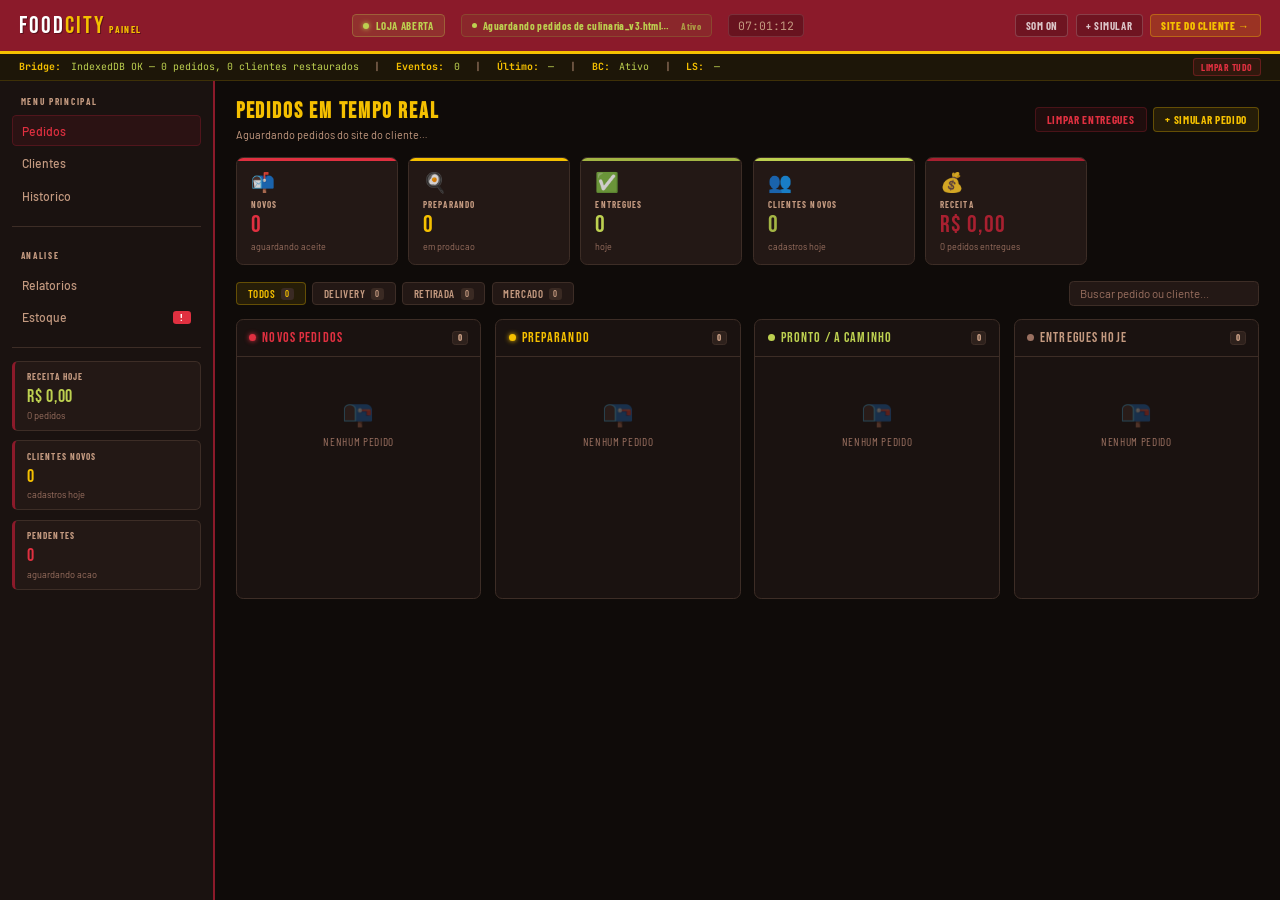
==== foodcity/painel/index.html @ c249daf0 "Add files via upload Os mesmos KPIs agora exibem comparação vs. ontem com seta e percentual. Um gráf" ====
<!DOCTYPE html>
<html lang="pt-BR">
<head>
<meta charset="UTF-8"/><meta name="viewport" content="width=device-width,initial-scale=1"/>
<title>FoodCity — Painel da Loja</title>
<link href="https://fonts.googleapis.com/css2?family=Bebas+Neue&family=Barlow:ital,wght@0,300;0,400;0,500;0,600;0,700;1,400&family=Barlow+Condensed:wght@400;600;700;800&family=JetBrains+Mono:wght@400;500&display=swap" rel="stylesheet"/>
<link rel="stylesheet" href="style.css"/>
</head>
<body>
 
<!-- ══ TOPBAR ══ -->
<div class="topbar">
  <div class="logo">Food<span>City</span><span class="logo-sub">Painel</span></div>
  <div class="topbar-mid">
    <div class="store-badge" id="storeBadge" onclick="toggleStore()">
      <div class="sdot" id="sdot"></div>
      <span id="storeTxt">Loja Aberta</span>
    </div>
    <div class="bridge-chip">
      <div class="bd"></div>
      <span id="bridgeTxt">Aguardando pedidos…</span>
      <span id="connStatus" style="margin-left:.4rem;font-size:.6rem;opacity:.7">⏳</span>
    </div>
    <div class="clock" id="clock">--:--:--</div>
  </div>
  <div class="topbar-r">
    <button class="tbtn" id="sndBtn" onclick="toggleSound()">Som On</button>
    <button class="tbtn cyan" onclick="simulateOrder()">+ Simular</button>
    <a class="site-link" href="culinaria_v3.html" target="_blank">Site do Cliente →</a>
  </div>
</div>
 
<!-- DEBUG BAR: mostra atividade em tempo real -->
<div class="debug-bar">
  <strong>Bridge:</strong>
  <span id="dbStatus">Inicializando…</span>
  &nbsp;|&nbsp; <strong>Eventos:</strong> <span id="dbEvCount">0</span>
  &nbsp;|&nbsp; <strong>Último:</strong> <span id="dbLast">—</span>
  &nbsp;|&nbsp; <strong>BC:</strong> <span id="dbBC">—</span>
  &nbsp;|&nbsp; <strong>LS:</strong> <span id="dbLS">—</span>
  <button onclick="clearAll()" style="margin-left:auto;background:rgba(224,48,64,.1);border:1px solid rgba(224,48,64,.3);color:var(--redbright);padding:.12rem .45rem;border-radius:.2rem;cursor:pointer;font-size:.6rem;font-family:'Barlow Condensed',sans-serif;font-weight:700;text-transform:uppercase;letter-spacing:.05em;">Limpar Tudo</button>
</div>
 
<!-- ══ BODY ══ -->
<div class="body-wrap">
 
  <!-- SIDEBAR -->
  <aside class="sidebar">
    <div class="sb-section">
      <div class="sb-label">Menu Principal</div>
      <div class="sb-item active or" id="nav-pedidos" onclick="showPage('pedidos',this,'or')">
        Pedidos
        <span class="sbadge or" id="sbBadgeNew" style="display:none">0</span>
      </div>
      <div class="sb-item" id="nav-clientes" onclick="showPage('clientes',this,'tl')">
        Clientes
        <span class="sbadge tl" id="sbBadgeCli" style="display:none">0</span>
      </div>
      <div class="sb-item" id="nav-historico" onclick="showPage('historico',this,'')">
        Historico
        <span class="sbadge" id="sbBadgeHist" style="background:var(--yellow);color:var(--ink);display:none">0</span>
      </div>
    </div>
    <div class="sb-divider"></div>
    <div class="sb-section">
      <div class="sb-label">Analise</div>
      <div class="sb-item" id="nav-relatorios" onclick="showPage('relatorios',this,'gn')">
        Relatorios
      </div>
      <div class="sb-item" id="nav-estoque" onclick="showPage('estoque',this,'pp')">
        Estoque
        <span class="sbadge" id="sbBadgeStock" style="background:var(--redbright);color:#fff;display:none">!</span>
      </div>
    </div>
    <div class="sb-divider"></div>
    <div class="sb-stat">
      <div class="sb-stat-lbl">Receita Hoje</div>
      <div class="sb-stat-val gn" id="sbRevenue">R$ 0,00</div>
      <div class="sb-stat-sub" id="sbRevSub">0 pedidos</div>
    </div>
    <div class="sb-stat">
      <div class="sb-stat-lbl">Clientes Novos</div>
      <div class="sb-stat-val tl" id="sbCliNew">0</div>
      <div class="sb-stat-sub">cadastros hoje</div>
    </div>
    <div class="sb-stat">
      <div class="sb-stat-lbl">Pendentes</div>
      <div class="sb-stat-val or" id="sbPending">0</div>
      <div class="sb-stat-sub">aguardando acao</div>
    </div>
  </aside>
 
  <!-- MAIN -->
  <main class="main">
 
    <!-- PAGE: PEDIDOS -->
    <div class="page active" id="page-pedidos">
      <div class="ph">
        <div class="ph-left">
          <h2>Pedidos em Tempo Real</h2>
          <p id="ordSub">Aguardando pedidos do site do cliente…</p>
        </div>
        <div class="ph-actions">
          <button class="btn-sm danger" onclick="clearDone()">Limpar Entregues</button>
          <button class="btn-sm cyan" onclick="simulateOrder()">+ Simular Pedido</button>
        </div>
      </div>
      <div class="kpi-row">
        <div class="kpi orange"><div class="ki">📬</div><div class="kl">Novos</div><div class="kv orange" id="kNew">0</div><div class="ks">aguardando aceite</div></div>
        <div class="kpi blue"><div class="ki">🍳</div><div class="kl">Preparando</div><div class="kv blue" id="kPrep">0</div><div class="ks">em producao</div></div>
        <div class="kpi green"><div class="ki">✅</div><div class="kl">Entregues</div><div class="kv green" id="kDone">0</div><div class="ks">hoje</div></div>
        <div class="kpi teal"><div class="ki">👥</div><div class="kl">Clientes Novos</div><div class="kv teal" id="kCli">0</div><div class="ks">cadastros hoje</div></div>
        <div class="kpi purple"><div class="ki">💰</div><div class="kl">Receita</div><div class="kv purple" id="kRev">R$ 0,00</div><div class="ks" id="kRevSub">0 pedidos</div></div>
      </div>
      <div class="filter-bar">
        <div class="fchip active" onclick="filterOrders('all',this)">Todos <span class="cn" id="fcAll">0</span></div>
        <div class="fchip" onclick="filterOrders('delivery',this)">Delivery <span class="cn" id="fcDel">0</span></div>
        <div class="fchip" onclick="filterOrders('pickup',this)">Retirada <span class="cn" id="fcPick">0</span></div>
        <div class="fchip" onclick="filterOrders('market',this)">Mercado <span class="cn" id="fcMkt">0</span></div>
        <input class="srch" id="srch" placeholder="Buscar pedido ou cliente…" oninput="renderBoards()"/>
      </div>
      <div class="kanban">
        <div class="col cnew"><div class="col-h"><div class="cdot"></div><div class="ctitle">Novos Pedidos</div><div class="cc" id="cntN">0</div></div><div class="col-b" id="colN"></div></div>
        <div class="col cprep"><div class="col-h"><div class="cdot"></div><div class="ctitle">Preparando</div><div class="cc" id="cntP">0</div></div><div class="col-b" id="colP"></div></div>
        <div class="col cready"><div class="col-h"><div class="cdot"></div><div class="ctitle">Pronto / A Caminho</div><div class="cc" id="cntR">0</div></div><div class="col-b" id="colR"></div></div>
        <div class="col cdone"><div class="col-h"><div class="cdot"></div><div class="ctitle">Entregues Hoje</div><div class="cc" id="cntD">0</div></div><div class="col-b" id="colD"></div></div>
      </div>
    </div>
 
    <!-- PAGE: CLIENTES -->
    <div class="page" id="page-clientes">
      <div class="ph">
        <div class="ph-left">
          <h2>Clientes Cadastrados</h2>
          <p>Dados chegam em tempo real quando o cliente se cadastra no site</p>
        </div>
        <div class="ph-actions">
          <button class="btn-sm teal" onclick="exportCSV()">Exportar CSV</button>
        </div>
      </div>
      <div class="table-wrap">
        <table>
          <thead><tr>
            <th>Status</th><th>Nome</th><th>E-mail</th><th>Telefone</th>
            <th>Endereco</th><th>CEP</th><th>Pedidos</th><th>Total Gasto</th><th>Cadastrado em</th>
          </tr></thead>
          <tbody id="cliTable">
            <tr><td colspan="9" class="no-data">
              <div class="ni">👥</div>
              Nenhum cliente ainda.<br/>
              <small style="font-size:.7rem">Quando alguem se cadastrar no <a href="culinaria_v3.html" target="_blank" style="color:var(--yellow)">site do cliente</a>, aparecera aqui.</small>
            </td></tr>
          </tbody>
        </table>
      </div>
    </div>
 
    <!-- PAGE: HISTORICO -->
    <div class="page" id="page-historico">
      <div class="ph">
        <div class="ph-left">
          <h2>Historico de Pedidos</h2>
          <p>Todos os pedidos recebidos hoje</p>
        </div>
      </div>
      <div class="table-wrap">
        <table>
          <thead><tr>
            <th>Pedido</th><th>Cliente</th><th>Tipo</th><th>Itens</th>
            <th>Total</th><th>Pagamento</th><th>Status</th><th>Horario</th>
          </tr></thead>
          <tbody id="histTable">
            <tr><td colspan="8" class="no-data"><div class="ni">📋</div>Nenhum pedido ainda.</td></tr>
          </tbody>
        </table>
      </div>
    </div>
 
    <!-- PAGE: RELATORIOS -->
    <div class="page" id="page-relatorios">
      <div class="ph">
        <div class="ph-left">
          <h2>Relatorios</h2>
          <p>Desempenho em tempo real — atualiza a cada novo pedido</p>
        </div>
        <div class="ph-actions">
          <button class="btn-sm cyan" onclick="renderReports()">Atualizar</button>
        </div>
      </div>
      <div class="kpi-row" id="relKpiRow">
        <div class="kpi green" data-key="revenue"><div class="ki">💰</div><div class="kl">Receita Total</div><div class="kv green" id="rRevenue">R$ 0,00</div></div>
        <div class="kpi blue" data-key="orders"><div class="ki">📦</div><div class="kl">Total Pedidos</div><div class="kv blue" id="rTotal">0</div></div>
        <div class="kpi orange"><div class="ki">🛵</div><div class="kl">Delivery</div><div class="kv orange" id="rDelivery">0</div></div>
        <div class="kpi teal"><div class="ki">👥</div><div class="kl">Clientes</div><div class="kv teal" id="rClients">0</div></div>
        <div class="kpi purple" data-key="avgTicket"><div class="ki">💳</div><div class="kl">Ticket Medio</div><div class="kv purple" id="rTicket">R$ 0</div></div>
      </div>
      <!-- EDIÇÃO #2 — blocos injetados via JS abaixo do kpi-row -->
      <div id="ed2-vsOntem"></div>
      <div id="ed2-chart7d"></div>
      <div id="ed2-avg30"></div>

      <div class="report-grid">
        <div class="rcard">
          <div class="rcard-title">Pedidos por Hora</div>
          <div class="chart-hours" id="chartHours"></div>
          <div style="display:flex;justify-content:space-between;font-size:.56rem;color:var(--muted);margin-top:.1rem;" id="chartHoursLbls"></div>
        </div>
        <div class="rcard">
          <div class="rcard-title">Formas de Pagamento</div>
          <div class="donut-wrap">
            <svg width="88" height="88" viewBox="0 0 88 88" id="donutSvg">
              <circle cx="44" cy="44" r="34" fill="none" stroke="#3a2a23" stroke-width="14"/>
              <circle id="dPix"  cx="44" cy="44" r="34" fill="none" stroke="#bdd050" stroke-width="14" stroke-dasharray="0 214" stroke-linecap="round" transform="rotate(-90 44 44)" style="transition:.5s"/>
              <circle id="dCard" cx="44" cy="44" r="34" fill="none" stroke="#F5C000" stroke-width="14" stroke-dasharray="0 214" stroke-linecap="round" transform="rotate(-90 44 44)" style="transition:.5s"/>
              <circle id="dCash" cx="44" cy="44" r="34" fill="none" stroke="#e03040" stroke-width="14" stroke-dasharray="0 214" stroke-linecap="round" transform="rotate(-90 44 44)" style="transition:.5s"/>
            </svg>
            <div class="donut-legend">
              <div class="dleg"><div class="dleg-dot" style="background:var(--olive3)"></div><span class="dleg-name">Pix</span><span class="dleg-val" id="legPix">0</span><span class="dleg-pct" id="legPixP">0%</span></div>
              <div class="dleg"><div class="dleg-dot" style="background:var(--yellow)"></div><span class="dleg-name">Cartao</span><span class="dleg-val" id="legCard">0</span><span class="dleg-pct" id="legCardP">0%</span></div>
              <div class="dleg"><div class="dleg-dot" style="background:var(--redbright)"></div><span class="dleg-name">Dinheiro</span><span class="dleg-val" id="legCash">0</span><span class="dleg-pct" id="legCashP">0%</span></div>
            </div>
          </div>
        </div>
        <div class="rcard">
          <div class="rcard-title">Tipo de Pedido</div>
          <div class="bar-h" id="barTipo"></div>
        </div>
        <div class="rcard">
          <div class="rcard-title">Itens Mais Pedidos</div>
          <div class="bar-h" id="barItens"></div>
        </div>
        <div class="rcard">
          <div class="rcard-title">Receita por Hora (R$)</div>
          <div class="chart-hours" id="chartReceita"></div>
          <div style="display:flex;justify-content:space-between;font-size:.56rem;color:var(--muted);margin-top:.1rem;" id="chartReceitaLbls"></div>
        </div>
        <div class="rcard">
          <div class="rcard-title">Top Clientes</div>
          <div class="bar-h" id="barClientes"></div>
        </div>
      </div>
    </div>
 
    <!-- PAGE: ESTOQUE -->
    <div class="page" id="page-estoque">
      <div class="ph">
        <div class="ph-left">
          <h2>Estoque</h2>
          <p>Controle de ingredientes e produtos do mercado</p>
        </div>
        <div class="ph-actions">
          <button class="btn-sm teal" onclick="restockAll()">Repor Tudo</button>
        </div>
      </div>
      <div class="stock-grid" id="stockGrid"></div>
    </div>
 
  </main>
</div>
 
<div class="toast-wrap" id="toastWrap"></div>
<div class="notif-area" id="notifArea"></div>
 
<script src="db.js"></script>
<script src="state.js"></script>
<script src="bridge.js"></script>
<script src="kanban.js"></script>
<script src="render.js"></script>
<script src="reports.js"></script>
<script src="stock.js"></script>
<script src="ui.js"></script>
<script src="init.js"></script>
</body>
</html>
---- foodcity/painel/style.css ----
:root{
  --bg:#0f0b09;
  --s1:#1a1210;
  --s2:#231815;
  --s3:#2e211c;
  --s4:#3a2a23;
  --border:#3d2d26;
  --border2:#5a3f35;
 
  --red:#8B1A2A;
  --red2:#a82030;
  --redbright:#e03040;
 
  --yellow:#F5C000;
  --yellow2:#ffd020;
  --yellow3:#ffe650;
 
  --olive:#8B9B3A;
  --olive2:#a3b544;
  --olive3:#bdd050;
 
  --cream:#f5ede0;
  --ink:#1a0f0a;
 
  --muted:#9a7060;
  --muted2:#c49a80;
  --text:var(--cream);
 
  /* aliases para compatibilidade interna */
  --cyan:var(--yellow);
  --cyan2:var(--yellow2);
  --green:var(--olive3);
  --orange:var(--redbright);
  --teal:var(--olive2);
  --purple:var(--red2);
}
*{margin:0;padding:0;box-sizing:border-box;}
html,body{height:100%;overflow:hidden;}
body{background:var(--bg);color:var(--cream);font-family:'Barlow',sans-serif;display:flex;flex-direction:column;}
::-webkit-scrollbar{width:4px;height:4px;}
::-webkit-scrollbar-thumb{background:var(--red);border-radius:0;}
 
/* ══ TOPBAR ══ */
.topbar{flex-shrink:0;background:var(--red);border-bottom:3px solid var(--yellow);display:flex;align-items:center;padding:0 1.2rem;height:54px;gap:.9rem;z-index:200;}
.logo{font-family:'Bebas Neue',sans-serif;font-size:1.5rem;letter-spacing:.08em;color:#fff;white-space:nowrap;text-shadow:1px 1px 0 rgba(0,0,0,.35);}
.logo span{color:var(--yellow);}
.logo-sub{font-family:'Barlow Condensed',sans-serif;font-size:.6rem;color:rgba(255,255,255,.55);letter-spacing:.14em;text-transform:uppercase;margin-left:.3rem;font-weight:700;}
.store-badge{display:flex;align-items:center;gap:.38rem;background:rgba(189,208,80,.12);border:1px solid rgba(189,208,80,.3);border-radius:.28rem;padding:.22rem .65rem;font-size:.68rem;font-weight:700;color:var(--olive3);cursor:pointer;transition:.15s;user-select:none;font-family:'Barlow Condensed',sans-serif;letter-spacing:.06em;text-transform:uppercase;}
.store-badge.closed{background:rgba(224,48,64,.1);border-color:rgba(224,48,64,.3);color:var(--redbright);}
.sdot{width:6px;height:6px;border-radius:50%;background:var(--olive3);animation:pulse 1.2s infinite;box-shadow:0 0 5px var(--olive3);}
.store-badge.closed .sdot{background:var(--redbright);animation:none;box-shadow:none;}
.topbar-mid{flex:1;display:flex;align-items:center;justify-content:center;gap:1rem;}
.bridge-chip{display:flex;align-items:center;gap:.38rem;font-size:.66rem;background:rgba(139,155,58,.1);border:1px solid rgba(139,155,58,.28);border-radius:.28rem;padding:.22rem .6rem;color:var(--olive3);font-family:'Barlow Condensed',sans-serif;font-weight:700;letter-spacing:.04em;}
.bridge-chip .bd{width:5px;height:5px;border-radius:50%;background:var(--olive3);animation:pulse 1s infinite;}
.clock{font-family:'JetBrains Mono',monospace;font-size:.72rem;color:var(--muted2);background:rgba(0,0,0,.25);border:1px solid rgba(255,255,255,.12);padding:.2rem .58rem;border-radius:.28rem;}
.topbar-r{display:flex;gap:.45rem;align-items:center;}
.tbtn{background:rgba(0,0,0,.2);border:1px solid rgba(255,255,255,.18);color:rgba(255,255,255,.75);font-size:.68rem;padding:.24rem .6rem;border-radius:.25rem;cursor:pointer;transition:.15s;white-space:nowrap;font-family:'Barlow Condensed',sans-serif;font-weight:700;letter-spacing:.05em;text-transform:uppercase;}
.tbtn:hover{border-color:#fff;color:#fff;}
.tbtn.snd-off{background:rgba(224,48,64,.15);border-color:rgba(224,48,64,.35);color:var(--redbright);}
.site-link{background:rgba(245,192,0,.15);border:1px solid rgba(245,192,0,.35);color:var(--yellow);font-size:.68rem;padding:.24rem .65rem;border-radius:.25rem;text-decoration:none;white-space:nowrap;transition:.15s;font-family:'Barlow Condensed',sans-serif;font-weight:800;letter-spacing:.05em;text-transform:uppercase;}
.site-link:hover{background:rgba(245,192,0,.25);}
 
/* ══ LAYOUT ══ */
.body-wrap{flex:1;display:flex;overflow:hidden;}
 
/* ══ SIDEBAR ══ */
.sidebar{width:215px;flex-shrink:0;background:var(--s1);border-right:2px solid var(--red);display:flex;flex-direction:column;overflow-y:auto;}
.sb-section{padding:.7rem .75rem .3rem;}
.sb-label{font-size:.58rem;color:var(--muted2);text-transform:uppercase;letter-spacing:.18em;padding:.28rem .55rem;margin-bottom:.2rem;font-family:'Barlow Condensed',sans-serif;font-weight:700;}
.sb-item{display:flex;align-items:center;gap:.58rem;padding:.48rem .58rem;border-radius:.28rem;cursor:pointer;transition:.13s;font-size:.76rem;font-weight:500;color:var(--muted2);margin-bottom:.08rem;border:1px solid transparent;user-select:none;font-family:'Barlow',sans-serif;}
.sb-item:hover{background:var(--s2);color:var(--cream);}
.sb-item.active{background:rgba(139,26,42,.15);border-color:rgba(139,26,42,.4);color:var(--redbright);}
.sb-item.active.or{background:rgba(139,26,42,.15);border-color:rgba(139,26,42,.4);color:var(--redbright);}
.sb-item.active.tl{background:rgba(139,155,58,.1);border-color:rgba(139,155,58,.3);color:var(--olive3);}
.sb-item.active.gn{background:rgba(189,208,80,.08);border-color:rgba(189,208,80,.25);color:var(--olive3);}
.sb-item.active.pp{background:rgba(168,32,48,.12);border-color:rgba(168,32,48,.3);color:var(--red2);}
.sb-item.active.rd{background:rgba(224,48,64,.08);border-color:rgba(224,48,64,.2);color:var(--redbright);}
.sbadge{margin-left:auto;font-size:.56rem;font-weight:800;padding:.06rem .3rem;border-radius:.2rem;min-width:18px;text-align:center;font-family:'Barlow Condensed',sans-serif;}
.sbadge.or{background:var(--redbright);color:#fff;}
.sbadge.tl{background:var(--olive2);color:var(--ink);}
.sb-divider{height:1px;background:var(--border);margin:.5rem .75rem;}
.sb-stat{background:var(--s2);border:1px solid var(--border);border-left:3px solid var(--red);border-radius:.35rem;padding:.58rem .75rem;margin:.3rem .75rem;}
.sb-stat-lbl{font-size:.57rem;color:var(--muted2);text-transform:uppercase;letter-spacing:.12em;margin-bottom:.18rem;font-family:'Barlow Condensed',sans-serif;font-weight:700;}
.sb-stat-val{font-family:'Bebas Neue',sans-serif;font-size:1.15rem;letter-spacing:.04em;}
.sb-stat-val.gn{color:var(--olive3);}
.sb-stat-val.or{color:var(--redbright);}
.sb-stat-val.tl{color:var(--yellow);}
.sb-stat-sub{font-size:.58rem;color:var(--muted);margin-top:.1rem;}
 
/* ══ MAIN ══ */
.main{flex:1;overflow-y:auto;display:flex;flex-direction:column;}
.page{display:none;padding:1.1rem 1.3rem;flex:1;}
.page.active{display:block;}
 
/* ══ PAGE HEADER ══ */
.ph{display:flex;align-items:center;justify-content:space-between;margin-bottom:1rem;flex-wrap:wrap;gap:.6rem;}
.ph-left h2{font-family:'Bebas Neue',sans-serif;font-size:1.4rem;letter-spacing:.08em;color:var(--yellow);}
.ph-left p{font-size:.68rem;color:var(--muted2);margin-top:.15rem;}
.ph-actions{display:flex;gap:.4rem;align-items:center;flex-wrap:wrap;}
.btn-sm{background:var(--s3);border:1px solid var(--border);color:var(--muted2);font-family:'Barlow Condensed',sans-serif;font-size:.7rem;font-weight:700;letter-spacing:.06em;text-transform:uppercase;padding:.3rem .7rem;border-radius:.25rem;cursor:pointer;transition:.13s;white-space:nowrap;}
.btn-sm:hover{border-color:var(--yellow);color:var(--yellow);}
.btn-sm.cyan{background:rgba(245,192,0,.1);border-color:rgba(245,192,0,.3);color:var(--yellow);}
.btn-sm.teal{background:rgba(139,155,58,.1);border-color:rgba(139,155,58,.28);color:var(--olive3);}
.btn-sm.danger{background:rgba(224,48,64,.08);border-color:rgba(224,48,64,.22);color:var(--redbright);}
 
/* ══ KPI ROW ══ */
.kpi-row{display:grid;grid-template-columns:repeat(auto-fill,minmax(148px,1fr));gap:.65rem;margin-bottom:1rem;}
.kpi{background:var(--s2);border:1px solid var(--border);border-radius:.45rem;padding:.78rem .88rem;position:relative;overflow:hidden;transition:.18s;}
.kpi:hover{border-color:var(--border2);}
.kpi::after{content:'';position:absolute;top:0;left:0;right:0;height:3px;border-radius:0;}
.kpi.blue::after{background:var(--yellow);}
.kpi.green::after{background:var(--olive2);}
.kpi.orange::after{background:var(--redbright);}
.kpi.teal::after{background:var(--olive3);}
.kpi.purple::after{background:var(--red2);}
.kpi.red::after{background:var(--redbright);}
.ki{font-size:1.2rem;margin-bottom:.32rem;opacity:.8;}
.kl{font-size:.56rem;color:var(--muted2);text-transform:uppercase;letter-spacing:.12em;margin-bottom:.18rem;font-family:'Barlow Condensed',sans-serif;font-weight:700;}
.kv{font-family:'Bebas Neue',sans-serif;font-size:1.5rem;letter-spacing:.04em;line-height:1;}
.kv.blue{color:var(--yellow);}
.kv.green{color:var(--olive3);}
.kv.orange{color:var(--redbright);}
.kv.teal{color:var(--olive2);}
.kv.purple{color:var(--red2);}
.kv.red{color:var(--redbright);}
.ks{font-size:.56rem;color:var(--muted);margin-top:.22rem;}
 
/* ══ FILTER BAR ══ */
.filter-bar{display:flex;gap:.38rem;flex-wrap:wrap;align-items:center;margin-bottom:.85rem;}
.fchip{background:var(--s2);border:1px solid var(--border);color:var(--muted2);font-size:.68rem;font-weight:600;padding:.24rem .68rem;border-radius:.25rem;cursor:pointer;transition:.13s;white-space:nowrap;font-family:'Barlow Condensed',sans-serif;letter-spacing:.05em;text-transform:uppercase;}
.fchip:hover{border-color:var(--yellow);color:var(--yellow);}
.fchip.active{background:rgba(245,192,0,.1);border-color:rgba(245,192,0,.3);color:var(--yellow);}
.fchip .cn{background:var(--s4);border-radius:.2rem;padding:.03rem .26rem;font-size:.56rem;margin-left:.2rem;}
.srch{background:var(--s2);border:1px solid var(--border);color:var(--cream);font-family:'Barlow',sans-serif;font-size:.72rem;padding:.26rem .62rem;border-radius:.28rem;outline:none;transition:.13s;width:190px;margin-left:auto;}
.srch:focus{border-color:var(--yellow);}
.srch::placeholder{color:var(--muted);}
 
/* ══ KANBAN ══ */
.kanban{display:grid;grid-template-columns:repeat(4,1fr);gap:.85rem;}
@media(max-width:1100px){.kanban{grid-template-columns:repeat(2,1fr);}}
@media(max-width:650px){.kanban{grid-template-columns:1fr;}}
.col{background:var(--s1);border:1px solid var(--border);border-radius:.45rem;display:flex;flex-direction:column;min-height:280px;max-height:calc(100vh - 270px);overflow:hidden;}
.col-h{padding:.58rem .78rem;border-bottom:1px solid var(--border);display:flex;align-items:center;gap:.38rem;}
.cdot{width:7px;height:7px;border-radius:50%;flex-shrink:0;}
.ctitle{font-family:'Bebas Neue',sans-serif;font-size:.88rem;letter-spacing:.08em;flex:1;}
.cc{background:var(--s3);border:1px solid var(--border);font-size:.58rem;font-weight:800;padding:.03rem .3rem;border-radius:.2rem;color:var(--muted2);font-family:'Barlow Condensed',sans-serif;}
.col-b{flex:1;overflow-y:auto;padding:.48rem;display:flex;flex-direction:column;gap:.42rem;}
.col.cnew .cdot{background:var(--redbright);box-shadow:0 0 5px var(--redbright);}
.col.cnew .ctitle{color:var(--redbright);}
.col.cprep .cdot{background:var(--yellow);animation:pulse 1.5s infinite;box-shadow:0 0 5px var(--yellow);}
.col.cprep .ctitle{color:var(--yellow);}
.col.cready .cdot{background:var(--olive3);}
.col.cready .ctitle{color:var(--olive3);}
.col.cdone .cdot{background:var(--muted);}
.col.cdone .ctitle{color:var(--muted2);}
 
/* ══ ORDER CARD ══ */
.oc{background:var(--s2);border:1px solid var(--border);border-radius:.4rem;padding:.65rem .78rem;animation:slidein .3s ease both;position:relative;overflow:visible;transition:.18s;}
.oc::before{content:'';position:absolute;top:0;left:0;width:3px;height:100%;border-radius:.4rem 0 0 .4rem;}
.oc.onew::before{background:var(--redbright);}
.oc.oprep::before{background:var(--yellow);}
.oc.oready::before{background:var(--olive3);}
.oc.odone::before{background:var(--border);}
.oc.nc{border-color:rgba(189,208,80,.45);animation:slidein .3s ease both,glowT 2s ease 3;}
@keyframes glowT{0%,100%{box-shadow:0 0 0 1px rgba(189,208,80,.2)}50%{box-shadow:0 0 0 3px rgba(189,208,80,.45)}}
.oc:hover{border-color:var(--border2);transform:translateY(-1px);}
.ot{display:flex;justify-content:space-between;align-items:flex-start;gap:.28rem;margin-bottom:.35rem;flex-wrap:wrap;}
.oid{font-family:'JetBrains Mono',monospace;font-size:.68rem;font-weight:500;color:var(--yellow);}
.otime{font-size:.57rem;color:var(--muted);}
.otype{font-size:.54rem;font-weight:800;padding:.05rem .3rem;border-radius:.2rem;text-transform:uppercase;font-family:'Barlow Condensed',sans-serif;letter-spacing:.06em;}
.otype.delivery{background:rgba(245,192,0,.15);color:var(--yellow2);border:1px solid rgba(245,192,0,.25);}
.otype.pickup{background:rgba(168,32,48,.15);color:var(--red2);border:1px solid rgba(168,32,48,.25);}
.otype.market{background:rgba(139,155,58,.15);color:var(--olive3);border:1px solid rgba(139,155,58,.25);}
.ncb{font-size:.52rem;font-weight:800;padding:.04rem .26rem;border-radius:.17rem;background:rgba(189,208,80,.15);color:var(--olive3);border:1px solid rgba(189,208,80,.3);font-family:'Barlow Condensed',sans-serif;text-transform:uppercase;letter-spacing:.06em;}
.oclient{font-family:'Bebas Neue',sans-serif;font-size:.92rem;letter-spacing:.04em;margin-bottom:.22rem;color:#fff;}
.oaddr{font-size:.6rem;color:var(--muted2);margin-bottom:.32rem;line-height:1.4;}
.oitems{background:var(--s3);border-radius:.3rem;padding:.42rem .55rem;margin-bottom:.38rem;}
.oir{display:flex;justify-content:space-between;font-size:.63rem;padding:.1rem 0;border-bottom:1px solid rgba(255,255,255,.04);}
.oir:last-child{border-bottom:none;}
.oiq{color:var(--yellow);font-weight:700;margin-right:.2rem;font-family:'Barlow Condensed',sans-serif;}
.oin{color:var(--muted2);}
.oip{font-family:'JetBrains Mono',monospace;font-size:.6rem;color:var(--olive3);}
.ofooter{display:flex;justify-content:space-between;align-items:center;flex-wrap:wrap;gap:.22rem;}
.ototal{font-family:'Bebas Neue',sans-serif;font-size:.95rem;letter-spacing:.04em;color:var(--yellow);}
.opay{font-size:.56rem;padding:.06rem .3rem;border-radius:.2rem;font-weight:800;font-family:'Barlow Condensed',sans-serif;letter-spacing:.05em;text-transform:uppercase;}
.opay.pix{background:rgba(189,208,80,.12);color:var(--olive3);border:1px solid rgba(189,208,80,.2);}
.opay.card{background:rgba(245,192,0,.12);color:var(--yellow2);border:1px solid rgba(245,192,0,.2);}
.opay.cash{background:rgba(224,48,64,.1);color:var(--redbright);border:1px solid rgba(224,48,64,.2);}
.oacts{display:flex;gap:.22rem;width:100%;margin-top:.32rem;position:relative;z-index:10;}
.ob{flex:1;padding:.28rem .2rem;border-radius:.25rem;font-family:'Barlow Condensed',sans-serif;font-size:.65rem;font-weight:800;letter-spacing:.06em;text-transform:uppercase;cursor:pointer!important;border:none;transition:.13s;text-align:center;position:relative;z-index:10;user-select:none;}
.ob.acc{background:rgba(189,208,80,.12);color:var(--olive3);border:1px solid rgba(189,208,80,.22);}
.ob.acc:hover{background:rgba(189,208,80,.25);}
.ob.nxt{background:rgba(245,192,0,.1);color:var(--yellow);border:1px solid rgba(245,192,0,.22);}
.ob.nxt:hover{background:rgba(245,192,0,.2);}
.ob.dnb{background:rgba(189,208,80,.1);color:var(--olive3);border:1px solid rgba(189,208,80,.2);}
.ob.rej{background:rgba(224,48,64,.08);color:var(--redbright);border:1px solid rgba(224,48,64,.2);}
.ob.rej:hover{background:rgba(224,48,64,.18);}
.ob.prt{background:var(--s4);color:var(--muted2);border:1px solid var(--border);}
.empty-col{text-align:center;padding:2rem .5rem;color:var(--muted);font-size:.7rem;font-family:'Barlow Condensed',sans-serif;letter-spacing:.06em;text-transform:uppercase;}
.empty-col .ei{font-size:1.6rem;margin-bottom:.4rem;opacity:.3;}
 
/* ══ TABLE ══ */
.table-wrap{background:var(--s2);border:1px solid var(--border);border-radius:.45rem;overflow:hidden;margin-top:.5rem;}
.table-wrap table{width:100%;border-collapse:collapse;}
th{background:var(--s3);padding:.52rem .85rem;text-align:left;font-size:.58rem;color:var(--muted2);text-transform:uppercase;letter-spacing:.12em;border-bottom:1px solid var(--border);font-family:'Barlow Condensed',sans-serif;font-weight:800;}
td{padding:.5rem .85rem;font-size:.7rem;border-bottom:1px solid rgba(255,255,255,.04);vertical-align:middle;}
tr:last-child td{border-bottom:none;}
tr:hover td{background:rgba(255,255,255,.02);}
tr.new-row td:first-child{border-left:3px solid var(--olive2);}
.cpill{display:inline-block;font-size:.55rem;font-weight:800;padding:.06rem .35rem;border-radius:.2rem;font-family:'Barlow Condensed',sans-serif;letter-spacing:.05em;text-transform:uppercase;}
.cpill.novo{background:rgba(189,208,80,.15);color:var(--olive3);border:1px solid rgba(189,208,80,.3);}
.cpill.cliente{background:rgba(245,192,0,.12);color:var(--yellow2);border:1px solid rgba(245,192,0,.22);}
.spill{display:inline-block;font-size:.55rem;font-weight:800;padding:.06rem .35rem;border-radius:.2rem;font-family:'Barlow Condensed',sans-serif;letter-spacing:.05em;text-transform:uppercase;}
.spill.new{background:rgba(224,48,64,.15);color:var(--redbright);border:1px solid rgba(224,48,64,.28);}
.spill.prep{background:rgba(245,192,0,.12);color:var(--yellow2);border:1px solid rgba(245,192,0,.25);}
.spill.ready{background:rgba(189,208,80,.1);color:var(--olive3);border:1px solid rgba(189,208,80,.2);}
.spill.done{background:rgba(90,63,53,.4);color:var(--muted2);border:1px solid var(--border2);}
.spill.cancelled{background:rgba(224,48,64,.08);color:var(--redbright);border:1px solid rgba(224,48,64,.18);}
.mono{font-family:'JetBrains Mono',monospace;}
.no-data{text-align:center;padding:2.8rem;color:var(--muted);}
.no-data .ni{font-size:2rem;margin-bottom:.5rem;opacity:.3;}
 
/* ══ RELATÓRIOS ══ */
.report-grid{display:grid;grid-template-columns:repeat(auto-fill,minmax(260px,1fr));gap:.9rem;margin-top:.5rem;}
.rcard{background:var(--s2);border:1px solid var(--border);border-radius:.45rem;padding:.9rem 1rem;}
.rcard-title{font-family:'Bebas Neue',sans-serif;font-size:1rem;letter-spacing:.08em;color:var(--yellow);margin-bottom:.82rem;display:flex;align-items:center;gap:.38rem;}
.bar-h{display:flex;flex-direction:column;gap:.48rem;}
.bar-row{display:flex;align-items:center;gap:.6rem;}
.bar-lbl{font-size:.68rem;color:var(--muted2);width:110px;flex-shrink:0;white-space:nowrap;overflow:hidden;text-overflow:ellipsis;}
.bar-track{flex:1;background:var(--s3);border-radius:0;height:8px;overflow:hidden;}
.bar-fill{height:100%;border-radius:0;transition:width .5s ease;}
.bar-val{font-family:'JetBrains Mono',monospace;font-size:.65rem;color:var(--muted2);width:55px;text-align:right;flex-shrink:0;}
.chart-hours{display:flex;align-items:flex-end;gap:.3rem;height:88px;margin-bottom:.3rem;}
.ch-col{flex:1;display:flex;flex-direction:column;align-items:center;gap:.22rem;}
.ch-bar{width:100%;border-radius:.15rem .15rem 0 0;transition:height .5s ease;min-height:3px;}
.ch-lbl{font-size:.54rem;color:var(--muted);text-align:center;}
.donut-wrap{display:flex;align-items:center;gap:.85rem;}
.donut-legend{flex:1;display:flex;flex-direction:column;gap:.38rem;}
.dleg{display:flex;align-items:center;gap:.4rem;font-size:.7rem;}
.dleg-dot{width:8px;height:8px;border-radius:50%;flex-shrink:0;}
.dleg-name{flex:1;color:var(--muted2);}
.dleg-val{font-family:'JetBrains Mono',monospace;font-size:.68rem;color:var(--cream);}
.dleg-pct{font-size:.6rem;color:var(--muted);margin-left:.2rem;}
 
/* ══ ESTOQUE ══ */
.stock-grid{display:grid;grid-template-columns:repeat(auto-fill,minmax(195px,1fr));gap:.75rem;margin-top:.5rem;}
.sc{background:var(--s2);border:1px solid var(--border);border-radius:.4rem;padding:.78rem .88rem;transition:.18s;}
.sc:hover{border-color:var(--border2);}
.sc.low{border-color:rgba(224,48,64,.38);}
.sc-name{font-family:'Bebas Neue',sans-serif;font-size:.92rem;letter-spacing:.04em;margin-bottom:.15rem;}
.sc-cat{font-size:.62rem;color:var(--muted2);margin-bottom:.5rem;font-family:'Barlow Condensed',sans-serif;text-transform:uppercase;letter-spacing:.08em;}
.sc-track{background:var(--border);border-radius:0;height:5px;margin-bottom:.38rem;overflow:hidden;}
.sc-fill{height:100%;border-radius:0;transition:width .5s ease;}
.sc-fill.ok{background:var(--olive3);}
.sc-fill.med{background:var(--yellow);}
.sc-fill.low{background:var(--redbright);}
.sc-footer{display:flex;justify-content:space-between;align-items:center;}
.sc-val{font-family:'JetBrains Mono',monospace;font-size:.82rem;font-weight:600;}
.sc-val.ok{color:var(--olive3);}
.sc-val.med{color:var(--yellow);}
.sc-val.low{color:var(--redbright);}
.sc-unit{font-size:.6rem;color:var(--muted);}
.btn-rep{background:var(--s4);border:1px solid var(--border);color:var(--muted2);font-size:.62rem;font-weight:700;padding:.16rem .44rem;border-radius:.25rem;cursor:pointer;transition:.12s;font-family:'Barlow Condensed',sans-serif;text-transform:uppercase;letter-spacing:.05em;}
.btn-rep:hover{border-color:var(--olive3);color:var(--olive3);}
 
/* ══ TOAST / NOTIF ══ */
.toast-wrap{position:fixed;bottom:1.1rem;left:50%;transform:translateX(-50%);z-index:500;display:flex;flex-direction:column;gap:.35rem;align-items:center;pointer-events:none;}
.toast{background:var(--s3);border:1px solid var(--border2);border-left:3px solid var(--yellow);border-radius:.35rem;padding:.46rem .95rem;font-size:.72rem;display:flex;align-items:center;gap:.34rem;animation:slideup .18s ease;box-shadow:0 7px 20px rgba(0,0,0,.55);pointer-events:all;white-space:nowrap;font-family:'Barlow',sans-serif;font-weight:500;color:var(--cream);}
.toast.removing{animation:fadeout .2s ease forwards;}
.toast.client{background:#0a1a0a;border-left-color:var(--olive3);}
.toast.order{background:#1a0a08;border-left-color:var(--redbright);}
.notif-area{position:fixed;top:64px;right:1rem;z-index:400;display:flex;flex-direction:column;gap:.38rem;pointer-events:none;}
.nt{background:var(--s2);border:1px solid var(--border);border-radius:.45rem;padding:.65rem .88rem;min-width:255px;max-width:320px;animation:slidein .25s ease;pointer-events:all;display:flex;gap:.55rem;align-items:flex-start;box-shadow:0 10px 28px rgba(0,0,0,.6);cursor:pointer;}
.nt.removing{animation:fadeout .22s ease forwards;}
.nt.nc{border-left:3px solid var(--olive3);}
.nt.no{border-left:3px solid var(--redbright);}
.ntic{font-size:1.2rem;flex-shrink:0;}
.ntt{font-family:'Bebas Neue',sans-serif;font-size:.9rem;letter-spacing:.05em;margin-bottom:.08rem;}
.nts{font-size:.64rem;color:var(--muted2);line-height:1.35;}
.ntm{font-size:.57rem;color:var(--muted);margin-top:.14rem;font-family:'JetBrains Mono',monospace;}
 
/* ══ DEBUG BAR ══ */
.debug-bar{background:rgba(245,192,0,.06);border-bottom:1px solid rgba(245,192,0,.15);padding:.25rem 1.2rem;font-size:.62rem;color:var(--muted2);display:flex;gap:.6rem;align-items:center;font-family:'JetBrains Mono',monospace;flex-shrink:0;flex-wrap:wrap;}
.debug-bar span{color:var(--olive3);}
.debug-bar strong{color:var(--yellow);}
 
@keyframes slidein{from{opacity:0;transform:translateX(-10px)}to{opacity:1;transform:none}}
@keyframes slideup{from{opacity:0;transform:translateY(10px)}to{opacity:1;transform:none}}
@keyframes pulse{0%,100%{opacity:1}50%{opacity:.25}}
@keyframes fadeout{to{opacity:0}}

/* ══ EDIÇÃO #2 — MÉTRICAS COMPARATIVAS ══ */
.kpi-vs{display:inline-flex;align-items:center;gap:.28rem;font-family:'JetBrains Mono',monospace;font-size:.64rem;font-weight:700;padding:.13rem .42rem;border-radius:.22rem;margin-top:.38rem;letter-spacing:.02em;white-space:nowrap;}
.kpi-vs.up{background:rgba(163,181,68,.15);color:var(--olive3);border:1px solid rgba(163,181,68,.3);}
.kpi-vs.down{background:rgba(224,48,64,.12);color:var(--redbright);border:1px solid rgba(224,48,64,.28);}
.kpi-vs.flat{background:rgba(154,112,96,.1);color:var(--muted);border:1px solid rgba(90,63,53,.3);}
.sec-comp{margin-bottom:1rem;}
.sec-comp-title{font-family:'Bebas Neue',sans-serif;font-size:1.1rem;letter-spacing:.09em;color:var(--yellow);margin-bottom:.75rem;display:flex;align-items:center;gap:.5rem;}
.sec-comp-title::after{content:'';flex:1;height:1px;background:linear-gradient(90deg,var(--border2),transparent);}
.chart7d-wrap{background:var(--s2);border:1px solid var(--border2);border-radius:.42rem;padding:1.1rem 1.3rem .85rem;margin-bottom:.85rem;}
.chart7d-head{display:flex;align-items:center;justify-content:space-between;margin-bottom:.9rem;}
.chart7d-lbl{font-family:'Barlow Condensed',sans-serif;font-size:.62rem;color:var(--muted);font-weight:700;letter-spacing:.06em;text-transform:uppercase;display:flex;align-items:center;gap:.55rem;}
.chart7d-lbl span{display:flex;align-items:center;gap:.25rem;}
.chart7d-legend-dot{width:7px;height:7px;border-radius:50%;display:inline-block;}
.bars7d{display:flex;align-items:flex-end;gap:.45rem;height:110px;}
.b7col{flex:1;display:flex;flex-direction:column;align-items:center;gap:.25rem;min-width:0;}
.b7fill{width:100%;border-radius:.2rem .2rem 0 0;min-height:3px;transition:height .45s ease;cursor:default;position:relative;}
.b7fill.b7today{background:linear-gradient(180deg,var(--olive3),var(--olive));}
.b7fill.b7normal{background:linear-gradient(180deg,var(--yellow2),var(--red2));}
.b7fill.b7zero{background:var(--border2);opacity:.55;}
.b7top{font-family:'JetBrains Mono',monospace;font-size:.54rem;color:var(--muted2);text-align:center;line-height:1.2;}
.b7day{font-family:'Barlow Condensed',sans-serif;font-size:.6rem;color:var(--muted);text-transform:uppercase;letter-spacing:.06em;}
.avg30-wrap{background:var(--s2);border:1px solid var(--border2);border-radius:.42rem;padding:1rem 1.3rem;margin-bottom:.85rem;}
.avg30-head{display:flex;align-items:center;justify-content:space-between;margin-bottom:.75rem;}
.avg30-days-note{font-family:'Barlow Condensed',sans-serif;font-size:.6rem;color:var(--muted);letter-spacing:.05em;}
.avg30-grid{display:grid;grid-template-columns:repeat(3,1fr);gap:.65rem;}
.avg30-card{background:var(--s3);border:1px solid var(--border);border-radius:.35rem;padding:.72rem .82rem;}
.avg30-metric{font-size:.57rem;color:var(--muted2);text-transform:uppercase;letter-spacing:.11em;font-family:'Barlow Condensed',sans-serif;font-weight:700;margin-bottom:.3rem;}
.avg30-today-val{font-family:'Bebas Neue',sans-serif;font-size:1.2rem;letter-spacing:.04em;line-height:1;color:var(--cream);}
.avg30-avg-line{font-family:'Barlow Condensed',sans-serif;font-size:.62rem;color:var(--muted);margin-top:.22rem;display:flex;align-items:center;gap:.3rem;flex-wrap:wrap;}
.avg30-bar-bg{height:3px;background:var(--border);border-radius:2px;margin-top:.45rem;overflow:hidden;}
.avg30-bar-fg{height:100%;border-radius:2px;transition:width .5s ease;}
@media(max-width:800px){.avg30-grid{grid-template-columns:1fr 1fr;}}
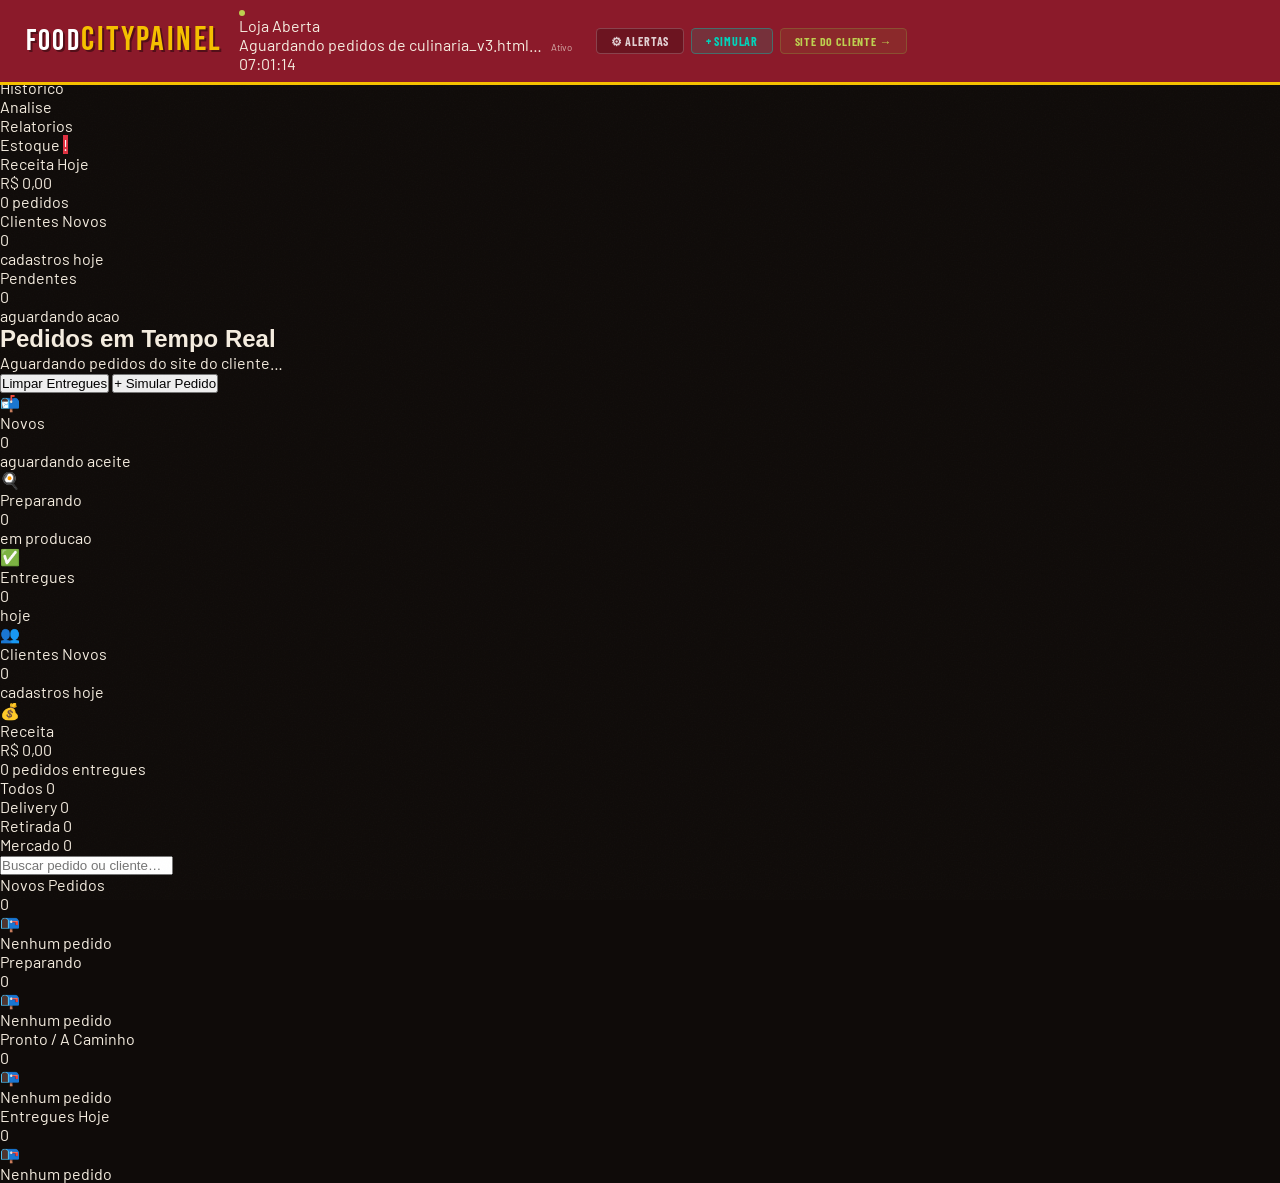
==== commit 88e8120e: "Add files via upload" ====
--- a/foodcity/painel/index.html
+++ b/foodcity/painel/index.html
@@ -24,7 +24,7 @@
     <div class="clock" id="clock">--:--:--</div>
   </div>
   <div class="topbar-r">
-    <button class="tbtn" id="sndBtn" onclick="toggleSound()">Som On</button>
+    <button class="tbtn" id="alertsBtn" onclick="toggleAlertPanel()" title="Configurar alertas">⚙ Alertas</button>
     <button class="tbtn cyan" onclick="simulateOrder()">+ Simular</button>
     <a class="site-link" href="culinaria_v3.html" target="_blank">Site do Cliente →</a>
   </div>
--- a/foodcity/painel/style.css
+++ b/foodcity/painel/style.css
@@ -3,321 +3,346 @@
   --s1:#1a1210;
   --s2:#231815;
   --s3:#2e211c;
-  --s4:#3a2a23;
   --border:#3d2d26;
   --border2:#5a3f35;
- 
   --red:#8B1A2A;
   --red2:#a82030;
+  --red3:#c42638;
   --redbright:#e03040;
- 
   --yellow:#F5C000;
   --yellow2:#ffd020;
   --yellow3:#ffe650;
- 
   --olive:#8B9B3A;
   --olive2:#a3b544;
   --olive3:#bdd050;
- 
   --cream:#f5ede0;
   --ink:#1a0f0a;
- 
+  --accent:var(--red);
+  --accent2:var(--yellow);
+  --green:var(--olive);
+  --blue:#3b82f6;
+  --purple:#a855f7;
+  --teal:var(--olive2);
+  --text:var(--cream);
   --muted:#9a7060;
   --muted2:#c49a80;
-  --text:var(--cream);
- 
-  /* aliases para compatibilidade interna */
-  --cyan:var(--yellow);
-  --cyan2:var(--yellow2);
-  --green:var(--olive3);
-  --orange:var(--redbright);
-  --teal:var(--olive2);
-  --purple:var(--red2);
+  --r:.55rem;
 }
 *{margin:0;padding:0;box-sizing:border-box;}
-html,body{height:100%;overflow:hidden;}
-body{background:var(--bg);color:var(--cream);font-family:'Barlow',sans-serif;display:flex;flex-direction:column;}
-::-webkit-scrollbar{width:4px;height:4px;}
+html{scroll-behavior:smooth;}
+body{background:var(--bg);color:var(--cream);font-family:'Barlow',sans-serif;overflow-x:hidden;}
+body::after{content:'';position:fixed;inset:0;background-image:url("data:image/svg+xml,%3Csvg xmlns='http://www.w3.org/2000/svg' width='200' height='200'%3E%3Cfilter id='n'%3E%3CfeTurbulence type='fractalNoise' baseFrequency='.75' numOctaves='4' stitchTiles='stitch'/%3E%3C/filter%3E%3Crect width='200' height='200' filter='url(%23n)' opacity='.04'/%3E%3C/svg%3E");pointer-events:none;z-index:0;opacity:.6;}
+::-webkit-scrollbar{width:5px;}
 ::-webkit-scrollbar-thumb{background:var(--red);border-radius:0;}
- 
-/* ══ TOPBAR ══ */
-.topbar{flex-shrink:0;background:var(--red);border-bottom:3px solid var(--yellow);display:flex;align-items:center;padding:0 1.2rem;height:54px;gap:.9rem;z-index:200;}
-.logo{font-family:'Bebas Neue',sans-serif;font-size:1.5rem;letter-spacing:.08em;color:#fff;white-space:nowrap;text-shadow:1px 1px 0 rgba(0,0,0,.35);}
-.logo span{color:var(--yellow);}
-.logo-sub{font-family:'Barlow Condensed',sans-serif;font-size:.6rem;color:rgba(255,255,255,.55);letter-spacing:.14em;text-transform:uppercase;margin-left:.3rem;font-weight:700;}
-.store-badge{display:flex;align-items:center;gap:.38rem;background:rgba(189,208,80,.12);border:1px solid rgba(189,208,80,.3);border-radius:.28rem;padding:.22rem .65rem;font-size:.68rem;font-weight:700;color:var(--olive3);cursor:pointer;transition:.15s;user-select:none;font-family:'Barlow Condensed',sans-serif;letter-spacing:.06em;text-transform:uppercase;}
-.store-badge.closed{background:rgba(224,48,64,.1);border-color:rgba(224,48,64,.3);color:var(--redbright);}
-.sdot{width:6px;height:6px;border-radius:50%;background:var(--olive3);animation:pulse 1.2s infinite;box-shadow:0 0 5px var(--olive3);}
-.store-badge.closed .sdot{background:var(--redbright);animation:none;box-shadow:none;}
-.topbar-mid{flex:1;display:flex;align-items:center;justify-content:center;gap:1rem;}
-.bridge-chip{display:flex;align-items:center;gap:.38rem;font-size:.66rem;background:rgba(139,155,58,.1);border:1px solid rgba(139,155,58,.28);border-radius:.28rem;padding:.22rem .6rem;color:var(--olive3);font-family:'Barlow Condensed',sans-serif;font-weight:700;letter-spacing:.04em;}
-.bridge-chip .bd{width:5px;height:5px;border-radius:50%;background:var(--olive3);animation:pulse 1s infinite;}
-.clock{font-family:'JetBrains Mono',monospace;font-size:.72rem;color:var(--muted2);background:rgba(0,0,0,.25);border:1px solid rgba(255,255,255,.12);padding:.2rem .58rem;border-radius:.28rem;}
-.topbar-r{display:flex;gap:.45rem;align-items:center;}
-.tbtn{background:rgba(0,0,0,.2);border:1px solid rgba(255,255,255,.18);color:rgba(255,255,255,.75);font-size:.68rem;padding:.24rem .6rem;border-radius:.25rem;cursor:pointer;transition:.15s;white-space:nowrap;font-family:'Barlow Condensed',sans-serif;font-weight:700;letter-spacing:.05em;text-transform:uppercase;}
-.tbtn:hover{border-color:#fff;color:#fff;}
-.tbtn.snd-off{background:rgba(224,48,64,.15);border-color:rgba(224,48,64,.35);color:var(--redbright);}
-.site-link{background:rgba(245,192,0,.15);border:1px solid rgba(245,192,0,.35);color:var(--yellow);font-size:.68rem;padding:.24rem .65rem;border-radius:.25rem;text-decoration:none;white-space:nowrap;transition:.15s;font-family:'Barlow Condensed',sans-serif;font-weight:800;letter-spacing:.05em;text-transform:uppercase;}
-.site-link:hover{background:rgba(245,192,0,.25);}
- 
-/* ══ LAYOUT ══ */
-.body-wrap{flex:1;display:flex;overflow:hidden;}
- 
-/* ══ SIDEBAR ══ */
-.sidebar{width:215px;flex-shrink:0;background:var(--s1);border-right:2px solid var(--red);display:flex;flex-direction:column;overflow-y:auto;}
-.sb-section{padding:.7rem .75rem .3rem;}
-.sb-label{font-size:.58rem;color:var(--muted2);text-transform:uppercase;letter-spacing:.18em;padding:.28rem .55rem;margin-bottom:.2rem;font-family:'Barlow Condensed',sans-serif;font-weight:700;}
-.sb-item{display:flex;align-items:center;gap:.58rem;padding:.48rem .58rem;border-radius:.28rem;cursor:pointer;transition:.13s;font-size:.76rem;font-weight:500;color:var(--muted2);margin-bottom:.08rem;border:1px solid transparent;user-select:none;font-family:'Barlow',sans-serif;}
-.sb-item:hover{background:var(--s2);color:var(--cream);}
-.sb-item.active{background:rgba(139,26,42,.15);border-color:rgba(139,26,42,.4);color:var(--redbright);}
-.sb-item.active.or{background:rgba(139,26,42,.15);border-color:rgba(139,26,42,.4);color:var(--redbright);}
-.sb-item.active.tl{background:rgba(139,155,58,.1);border-color:rgba(139,155,58,.3);color:var(--olive3);}
-.sb-item.active.gn{background:rgba(189,208,80,.08);border-color:rgba(189,208,80,.25);color:var(--olive3);}
-.sb-item.active.pp{background:rgba(168,32,48,.12);border-color:rgba(168,32,48,.3);color:var(--red2);}
-.sb-item.active.rd{background:rgba(224,48,64,.08);border-color:rgba(224,48,64,.2);color:var(--redbright);}
-.sbadge{margin-left:auto;font-size:.56rem;font-weight:800;padding:.06rem .3rem;border-radius:.2rem;min-width:18px;text-align:center;font-family:'Barlow Condensed',sans-serif;}
-.sbadge.or{background:var(--redbright);color:#fff;}
-.sbadge.tl{background:var(--olive2);color:var(--ink);}
-.sb-divider{height:1px;background:var(--border);margin:.5rem .75rem;}
-.sb-stat{background:var(--s2);border:1px solid var(--border);border-left:3px solid var(--red);border-radius:.35rem;padding:.58rem .75rem;margin:.3rem .75rem;}
-.sb-stat-lbl{font-size:.57rem;color:var(--muted2);text-transform:uppercase;letter-spacing:.12em;margin-bottom:.18rem;font-family:'Barlow Condensed',sans-serif;font-weight:700;}
-.sb-stat-val{font-family:'Bebas Neue',sans-serif;font-size:1.15rem;letter-spacing:.04em;}
-.sb-stat-val.gn{color:var(--olive3);}
-.sb-stat-val.or{color:var(--redbright);}
-.sb-stat-val.tl{color:var(--yellow);}
-.sb-stat-sub{font-size:.58rem;color:var(--muted);margin-top:.1rem;}
- 
-/* ══ MAIN ══ */
-.main{flex:1;overflow-y:auto;display:flex;flex-direction:column;}
-.page{display:none;padding:1.1rem 1.3rem;flex:1;}
-.page.active{display:block;}
- 
-/* ══ PAGE HEADER ══ */
-.ph{display:flex;align-items:center;justify-content:space-between;margin-bottom:1rem;flex-wrap:wrap;gap:.6rem;}
-.ph-left h2{font-family:'Bebas Neue',sans-serif;font-size:1.4rem;letter-spacing:.08em;color:var(--yellow);}
-.ph-left p{font-size:.68rem;color:var(--muted2);margin-top:.15rem;}
-.ph-actions{display:flex;gap:.4rem;align-items:center;flex-wrap:wrap;}
-.btn-sm{background:var(--s3);border:1px solid var(--border);color:var(--muted2);font-family:'Barlow Condensed',sans-serif;font-size:.7rem;font-weight:700;letter-spacing:.06em;text-transform:uppercase;padding:.3rem .7rem;border-radius:.25rem;cursor:pointer;transition:.13s;white-space:nowrap;}
-.btn-sm:hover{border-color:var(--yellow);color:var(--yellow);}
-.btn-sm.cyan{background:rgba(245,192,0,.1);border-color:rgba(245,192,0,.3);color:var(--yellow);}
-.btn-sm.teal{background:rgba(139,155,58,.1);border-color:rgba(139,155,58,.28);color:var(--olive3);}
-.btn-sm.danger{background:rgba(224,48,64,.08);border-color:rgba(224,48,64,.22);color:var(--redbright);}
- 
-/* ══ KPI ROW ══ */
-.kpi-row{display:grid;grid-template-columns:repeat(auto-fill,minmax(148px,1fr));gap:.65rem;margin-bottom:1rem;}
-.kpi{background:var(--s2);border:1px solid var(--border);border-radius:.45rem;padding:.78rem .88rem;position:relative;overflow:hidden;transition:.18s;}
-.kpi:hover{border-color:var(--border2);}
-.kpi::after{content:'';position:absolute;top:0;left:0;right:0;height:3px;border-radius:0;}
-.kpi.blue::after{background:var(--yellow);}
-.kpi.green::after{background:var(--olive2);}
-.kpi.orange::after{background:var(--redbright);}
-.kpi.teal::after{background:var(--olive3);}
-.kpi.purple::after{background:var(--red2);}
-.kpi.red::after{background:var(--redbright);}
-.ki{font-size:1.2rem;margin-bottom:.32rem;opacity:.8;}
-.kl{font-size:.56rem;color:var(--muted2);text-transform:uppercase;letter-spacing:.12em;margin-bottom:.18rem;font-family:'Barlow Condensed',sans-serif;font-weight:700;}
-.kv{font-family:'Bebas Neue',sans-serif;font-size:1.5rem;letter-spacing:.04em;line-height:1;}
-.kv.blue{color:var(--yellow);}
-.kv.green{color:var(--olive3);}
-.kv.orange{color:var(--redbright);}
-.kv.teal{color:var(--olive2);}
-.kv.purple{color:var(--red2);}
-.kv.red{color:var(--redbright);}
-.ks{font-size:.56rem;color:var(--muted);margin-top:.22rem;}
- 
-/* ══ FILTER BAR ══ */
-.filter-bar{display:flex;gap:.38rem;flex-wrap:wrap;align-items:center;margin-bottom:.85rem;}
-.fchip{background:var(--s2);border:1px solid var(--border);color:var(--muted2);font-size:.68rem;font-weight:600;padding:.24rem .68rem;border-radius:.25rem;cursor:pointer;transition:.13s;white-space:nowrap;font-family:'Barlow Condensed',sans-serif;letter-spacing:.05em;text-transform:uppercase;}
-.fchip:hover{border-color:var(--yellow);color:var(--yellow);}
-.fchip.active{background:rgba(245,192,0,.1);border-color:rgba(245,192,0,.3);color:var(--yellow);}
-.fchip .cn{background:var(--s4);border-radius:.2rem;padding:.03rem .26rem;font-size:.56rem;margin-left:.2rem;}
-.srch{background:var(--s2);border:1px solid var(--border);color:var(--cream);font-family:'Barlow',sans-serif;font-size:.72rem;padding:.26rem .62rem;border-radius:.28rem;outline:none;transition:.13s;width:190px;margin-left:auto;}
-.srch:focus{border-color:var(--yellow);}
-.srch::placeholder{color:var(--muted);}
- 
-/* ══ KANBAN ══ */
-.kanban{display:grid;grid-template-columns:repeat(4,1fr);gap:.85rem;}
-@media(max-width:1100px){.kanban{grid-template-columns:repeat(2,1fr);}}
-@media(max-width:650px){.kanban{grid-template-columns:1fr;}}
-.col{background:var(--s1);border:1px solid var(--border);border-radius:.45rem;display:flex;flex-direction:column;min-height:280px;max-height:calc(100vh - 270px);overflow:hidden;}
-.col-h{padding:.58rem .78rem;border-bottom:1px solid var(--border);display:flex;align-items:center;gap:.38rem;}
-.cdot{width:7px;height:7px;border-radius:50%;flex-shrink:0;}
-.ctitle{font-family:'Bebas Neue',sans-serif;font-size:.88rem;letter-spacing:.08em;flex:1;}
-.cc{background:var(--s3);border:1px solid var(--border);font-size:.58rem;font-weight:800;padding:.03rem .3rem;border-radius:.2rem;color:var(--muted2);font-family:'Barlow Condensed',sans-serif;}
-.col-b{flex:1;overflow-y:auto;padding:.48rem;display:flex;flex-direction:column;gap:.42rem;}
-.col.cnew .cdot{background:var(--redbright);box-shadow:0 0 5px var(--redbright);}
-.col.cnew .ctitle{color:var(--redbright);}
-.col.cprep .cdot{background:var(--yellow);animation:pulse 1.5s infinite;box-shadow:0 0 5px var(--yellow);}
-.col.cprep .ctitle{color:var(--yellow);}
-.col.cready .cdot{background:var(--olive3);}
-.col.cready .ctitle{color:var(--olive3);}
-.col.cdone .cdot{background:var(--muted);}
-.col.cdone .ctitle{color:var(--muted2);}
- 
-/* ══ ORDER CARD ══ */
-.oc{background:var(--s2);border:1px solid var(--border);border-radius:.4rem;padding:.65rem .78rem;animation:slidein .3s ease both;position:relative;overflow:visible;transition:.18s;}
-.oc::before{content:'';position:absolute;top:0;left:0;width:3px;height:100%;border-radius:.4rem 0 0 .4rem;}
-.oc.onew::before{background:var(--redbright);}
-.oc.oprep::before{background:var(--yellow);}
-.oc.oready::before{background:var(--olive3);}
-.oc.odone::before{background:var(--border);}
-.oc.nc{border-color:rgba(189,208,80,.45);animation:slidein .3s ease both,glowT 2s ease 3;}
-@keyframes glowT{0%,100%{box-shadow:0 0 0 1px rgba(189,208,80,.2)}50%{box-shadow:0 0 0 3px rgba(189,208,80,.45)}}
-.oc:hover{border-color:var(--border2);transform:translateY(-1px);}
-.ot{display:flex;justify-content:space-between;align-items:flex-start;gap:.28rem;margin-bottom:.35rem;flex-wrap:wrap;}
-.oid{font-family:'JetBrains Mono',monospace;font-size:.68rem;font-weight:500;color:var(--yellow);}
-.otime{font-size:.57rem;color:var(--muted);}
-.otype{font-size:.54rem;font-weight:800;padding:.05rem .3rem;border-radius:.2rem;text-transform:uppercase;font-family:'Barlow Condensed',sans-serif;letter-spacing:.06em;}
-.otype.delivery{background:rgba(245,192,0,.15);color:var(--yellow2);border:1px solid rgba(245,192,0,.25);}
-.otype.pickup{background:rgba(168,32,48,.15);color:var(--red2);border:1px solid rgba(168,32,48,.25);}
-.otype.market{background:rgba(139,155,58,.15);color:var(--olive3);border:1px solid rgba(139,155,58,.25);}
-.ncb{font-size:.52rem;font-weight:800;padding:.04rem .26rem;border-radius:.17rem;background:rgba(189,208,80,.15);color:var(--olive3);border:1px solid rgba(189,208,80,.3);font-family:'Barlow Condensed',sans-serif;text-transform:uppercase;letter-spacing:.06em;}
-.oclient{font-family:'Bebas Neue',sans-serif;font-size:.92rem;letter-spacing:.04em;margin-bottom:.22rem;color:#fff;}
-.oaddr{font-size:.6rem;color:var(--muted2);margin-bottom:.32rem;line-height:1.4;}
-.oitems{background:var(--s3);border-radius:.3rem;padding:.42rem .55rem;margin-bottom:.38rem;}
-.oir{display:flex;justify-content:space-between;font-size:.63rem;padding:.1rem 0;border-bottom:1px solid rgba(255,255,255,.04);}
-.oir:last-child{border-bottom:none;}
-.oiq{color:var(--yellow);font-weight:700;margin-right:.2rem;font-family:'Barlow Condensed',sans-serif;}
-.oin{color:var(--muted2);}
-.oip{font-family:'JetBrains Mono',monospace;font-size:.6rem;color:var(--olive3);}
-.ofooter{display:flex;justify-content:space-between;align-items:center;flex-wrap:wrap;gap:.22rem;}
-.ototal{font-family:'Bebas Neue',sans-serif;font-size:.95rem;letter-spacing:.04em;color:var(--yellow);}
-.opay{font-size:.56rem;padding:.06rem .3rem;border-radius:.2rem;font-weight:800;font-family:'Barlow Condensed',sans-serif;letter-spacing:.05em;text-transform:uppercase;}
-.opay.pix{background:rgba(189,208,80,.12);color:var(--olive3);border:1px solid rgba(189,208,80,.2);}
-.opay.card{background:rgba(245,192,0,.12);color:var(--yellow2);border:1px solid rgba(245,192,0,.2);}
-.opay.cash{background:rgba(224,48,64,.1);color:var(--redbright);border:1px solid rgba(224,48,64,.2);}
-.oacts{display:flex;gap:.22rem;width:100%;margin-top:.32rem;position:relative;z-index:10;}
-.ob{flex:1;padding:.28rem .2rem;border-radius:.25rem;font-family:'Barlow Condensed',sans-serif;font-size:.65rem;font-weight:800;letter-spacing:.06em;text-transform:uppercase;cursor:pointer!important;border:none;transition:.13s;text-align:center;position:relative;z-index:10;user-select:none;}
-.ob.acc{background:rgba(189,208,80,.12);color:var(--olive3);border:1px solid rgba(189,208,80,.22);}
-.ob.acc:hover{background:rgba(189,208,80,.25);}
-.ob.nxt{background:rgba(245,192,0,.1);color:var(--yellow);border:1px solid rgba(245,192,0,.22);}
-.ob.nxt:hover{background:rgba(245,192,0,.2);}
-.ob.dnb{background:rgba(189,208,80,.1);color:var(--olive3);border:1px solid rgba(189,208,80,.2);}
-.ob.rej{background:rgba(224,48,64,.08);color:var(--redbright);border:1px solid rgba(224,48,64,.2);}
-.ob.rej:hover{background:rgba(224,48,64,.18);}
-.ob.prt{background:var(--s4);color:var(--muted2);border:1px solid var(--border);}
-.empty-col{text-align:center;padding:2rem .5rem;color:var(--muted);font-size:.7rem;font-family:'Barlow Condensed',sans-serif;letter-spacing:.06em;text-transform:uppercase;}
-.empty-col .ei{font-size:1.6rem;margin-bottom:.4rem;opacity:.3;}
- 
-/* ══ TABLE ══ */
-.table-wrap{background:var(--s2);border:1px solid var(--border);border-radius:.45rem;overflow:hidden;margin-top:.5rem;}
-.table-wrap table{width:100%;border-collapse:collapse;}
-th{background:var(--s3);padding:.52rem .85rem;text-align:left;font-size:.58rem;color:var(--muted2);text-transform:uppercase;letter-spacing:.12em;border-bottom:1px solid var(--border);font-family:'Barlow Condensed',sans-serif;font-weight:800;}
-td{padding:.5rem .85rem;font-size:.7rem;border-bottom:1px solid rgba(255,255,255,.04);vertical-align:middle;}
-tr:last-child td{border-bottom:none;}
-tr:hover td{background:rgba(255,255,255,.02);}
-tr.new-row td:first-child{border-left:3px solid var(--olive2);}
-.cpill{display:inline-block;font-size:.55rem;font-weight:800;padding:.06rem .35rem;border-radius:.2rem;font-family:'Barlow Condensed',sans-serif;letter-spacing:.05em;text-transform:uppercase;}
-.cpill.novo{background:rgba(189,208,80,.15);color:var(--olive3);border:1px solid rgba(189,208,80,.3);}
-.cpill.cliente{background:rgba(245,192,0,.12);color:var(--yellow2);border:1px solid rgba(245,192,0,.22);}
-.spill{display:inline-block;font-size:.55rem;font-weight:800;padding:.06rem .35rem;border-radius:.2rem;font-family:'Barlow Condensed',sans-serif;letter-spacing:.05em;text-transform:uppercase;}
-.spill.new{background:rgba(224,48,64,.15);color:var(--redbright);border:1px solid rgba(224,48,64,.28);}
-.spill.prep{background:rgba(245,192,0,.12);color:var(--yellow2);border:1px solid rgba(245,192,0,.25);}
-.spill.ready{background:rgba(189,208,80,.1);color:var(--olive3);border:1px solid rgba(189,208,80,.2);}
-.spill.done{background:rgba(90,63,53,.4);color:var(--muted2);border:1px solid var(--border2);}
-.spill.cancelled{background:rgba(224,48,64,.08);color:var(--redbright);border:1px solid rgba(224,48,64,.18);}
-.mono{font-family:'JetBrains Mono',monospace;}
-.no-data{text-align:center;padding:2.8rem;color:var(--muted);}
-.no-data .ni{font-size:2rem;margin-bottom:.5rem;opacity:.3;}
- 
-/* ══ RELATÓRIOS ══ */
-.report-grid{display:grid;grid-template-columns:repeat(auto-fill,minmax(260px,1fr));gap:.9rem;margin-top:.5rem;}
-.rcard{background:var(--s2);border:1px solid var(--border);border-radius:.45rem;padding:.9rem 1rem;}
-.rcard-title{font-family:'Bebas Neue',sans-serif;font-size:1rem;letter-spacing:.08em;color:var(--yellow);margin-bottom:.82rem;display:flex;align-items:center;gap:.38rem;}
-.bar-h{display:flex;flex-direction:column;gap:.48rem;}
-.bar-row{display:flex;align-items:center;gap:.6rem;}
-.bar-lbl{font-size:.68rem;color:var(--muted2);width:110px;flex-shrink:0;white-space:nowrap;overflow:hidden;text-overflow:ellipsis;}
-.bar-track{flex:1;background:var(--s3);border-radius:0;height:8px;overflow:hidden;}
-.bar-fill{height:100%;border-radius:0;transition:width .5s ease;}
-.bar-val{font-family:'JetBrains Mono',monospace;font-size:.65rem;color:var(--muted2);width:55px;text-align:right;flex-shrink:0;}
-.chart-hours{display:flex;align-items:flex-end;gap:.3rem;height:88px;margin-bottom:.3rem;}
-.ch-col{flex:1;display:flex;flex-direction:column;align-items:center;gap:.22rem;}
-.ch-bar{width:100%;border-radius:.15rem .15rem 0 0;transition:height .5s ease;min-height:3px;}
-.ch-lbl{font-size:.54rem;color:var(--muted);text-align:center;}
-.donut-wrap{display:flex;align-items:center;gap:.85rem;}
-.donut-legend{flex:1;display:flex;flex-direction:column;gap:.38rem;}
-.dleg{display:flex;align-items:center;gap:.4rem;font-size:.7rem;}
-.dleg-dot{width:8px;height:8px;border-radius:50%;flex-shrink:0;}
-.dleg-name{flex:1;color:var(--muted2);}
-.dleg-val{font-family:'JetBrains Mono',monospace;font-size:.68rem;color:var(--cream);}
-.dleg-pct{font-size:.6rem;color:var(--muted);margin-left:.2rem;}
- 
-/* ══ ESTOQUE ══ */
-.stock-grid{display:grid;grid-template-columns:repeat(auto-fill,minmax(195px,1fr));gap:.75rem;margin-top:.5rem;}
-.sc{background:var(--s2);border:1px solid var(--border);border-radius:.4rem;padding:.78rem .88rem;transition:.18s;}
-.sc:hover{border-color:var(--border2);}
-.sc.low{border-color:rgba(224,48,64,.38);}
-.sc-name{font-family:'Bebas Neue',sans-serif;font-size:.92rem;letter-spacing:.04em;margin-bottom:.15rem;}
-.sc-cat{font-size:.62rem;color:var(--muted2);margin-bottom:.5rem;font-family:'Barlow Condensed',sans-serif;text-transform:uppercase;letter-spacing:.08em;}
-.sc-track{background:var(--border);border-radius:0;height:5px;margin-bottom:.38rem;overflow:hidden;}
-.sc-fill{height:100%;border-radius:0;transition:width .5s ease;}
-.sc-fill.ok{background:var(--olive3);}
-.sc-fill.med{background:var(--yellow);}
-.sc-fill.low{background:var(--redbright);}
-.sc-footer{display:flex;justify-content:space-between;align-items:center;}
-.sc-val{font-family:'JetBrains Mono',monospace;font-size:.82rem;font-weight:600;}
-.sc-val.ok{color:var(--olive3);}
-.sc-val.med{color:var(--yellow);}
-.sc-val.low{color:var(--redbright);}
-.sc-unit{font-size:.6rem;color:var(--muted);}
-.btn-rep{background:var(--s4);border:1px solid var(--border);color:var(--muted2);font-size:.62rem;font-weight:700;padding:.16rem .44rem;border-radius:.25rem;cursor:pointer;transition:.12s;font-family:'Barlow Condensed',sans-serif;text-transform:uppercase;letter-spacing:.05em;}
-.btn-rep:hover{border-color:var(--olive3);color:var(--olive3);}
- 
-/* ══ TOAST / NOTIF ══ */
-.toast-wrap{position:fixed;bottom:1.1rem;left:50%;transform:translateX(-50%);z-index:500;display:flex;flex-direction:column;gap:.35rem;align-items:center;pointer-events:none;}
-.toast{background:var(--s3);border:1px solid var(--border2);border-left:3px solid var(--yellow);border-radius:.35rem;padding:.46rem .95rem;font-size:.72rem;display:flex;align-items:center;gap:.34rem;animation:slideup .18s ease;box-shadow:0 7px 20px rgba(0,0,0,.55);pointer-events:all;white-space:nowrap;font-family:'Barlow',sans-serif;font-weight:500;color:var(--cream);}
-.toast.removing{animation:fadeout .2s ease forwards;}
-.toast.client{background:#0a1a0a;border-left-color:var(--olive3);}
-.toast.order{background:#1a0a08;border-left-color:var(--redbright);}
-.notif-area{position:fixed;top:64px;right:1rem;z-index:400;display:flex;flex-direction:column;gap:.38rem;pointer-events:none;}
-.nt{background:var(--s2);border:1px solid var(--border);border-radius:.45rem;padding:.65rem .88rem;min-width:255px;max-width:320px;animation:slidein .25s ease;pointer-events:all;display:flex;gap:.55rem;align-items:flex-start;box-shadow:0 10px 28px rgba(0,0,0,.6);cursor:pointer;}
-.nt.removing{animation:fadeout .22s ease forwards;}
-.nt.nc{border-left:3px solid var(--olive3);}
-.nt.no{border-left:3px solid var(--redbright);}
-.ntic{font-size:1.2rem;flex-shrink:0;}
-.ntt{font-family:'Bebas Neue',sans-serif;font-size:.9rem;letter-spacing:.05em;margin-bottom:.08rem;}
-.nts{font-size:.64rem;color:var(--muted2);line-height:1.35;}
-.ntm{font-size:.57rem;color:var(--muted);margin-top:.14rem;font-family:'JetBrains Mono',monospace;}
- 
-/* ══ DEBUG BAR ══ */
-.debug-bar{background:rgba(245,192,0,.06);border-bottom:1px solid rgba(245,192,0,.15);padding:.25rem 1.2rem;font-size:.62rem;color:var(--muted2);display:flex;gap:.6rem;align-items:center;font-family:'JetBrains Mono',monospace;flex-shrink:0;flex-wrap:wrap;}
-.debug-bar span{color:var(--olive3);}
-.debug-bar strong{color:var(--yellow);}
- 
-@keyframes slidein{from{opacity:0;transform:translateX(-10px)}to{opacity:1;transform:none}}
-@keyframes slideup{from{opacity:0;transform:translateY(10px)}to{opacity:1;transform:none}}
-@keyframes pulse{0%,100%{opacity:1}50%{opacity:.25}}
-@keyframes fadeout{to{opacity:0}}
+.topbar{position:fixed;top:0;left:0;right:0;z-index:900;background:var(--red);border-bottom:3px solid var(--yellow);padding:.6rem 1.6rem;display:flex;align-items:center;gap:1rem;}
+.logo{font-family:'Bebas Neue',sans-serif;font-size:1.9rem;letter-spacing:.08em;color:#fff;line-height:1;text-shadow:2px 2px 0 rgba(0,0,0,.4);}
+.logo span{color:var(--yellow);font-size:2.1rem;}
+.nav-tabs{display:flex;gap:.22rem;margin-left:auto;}
+.ntab{background:rgba(0,0,0,.2);border:1px solid rgba(255,255,255,.15);color:rgba(255,255,255,.7);font-family:'Barlow Condensed',sans-serif;font-size:.82rem;font-weight:700;letter-spacing:.1em;text-transform:uppercase;padding:.35rem .9rem;border-radius:.28rem;cursor:pointer;transition:.15s;}
+.ntab:hover{background:rgba(0,0,0,.35);color:#fff;border-color:rgba(255,255,255,.35);}
+.ntab.active{background:var(--yellow);color:var(--ink);border-color:var(--yellow);font-weight:800;box-shadow:0 3px 12px rgba(245,192,0,.4);}
+.topbar-r{display:flex;gap:.45rem;align-items:center;margin-left:.5rem;}
+.btn-login{background:rgba(0,0,0,.25);border:1px solid rgba(255,255,255,.25);color:rgba(255,255,255,.85);font-family:'Barlow',sans-serif;font-size:.73rem;font-weight:600;padding:.33rem .85rem;border-radius:.28rem;cursor:pointer;transition:.15s;letter-spacing:.02em;}
+.btn-login:hover{background:rgba(0,0,0,.45);color:#fff;border-color:rgba(255,255,255,.5);}
+.cart-btn{background:var(--yellow);border:none;color:var(--ink);font-family:'Barlow Condensed',sans-serif;font-size:.82rem;font-weight:800;letter-spacing:.06em;text-transform:uppercase;padding:.35rem .95rem;border-radius:.28rem;cursor:pointer;display:flex;align-items:center;gap:.38rem;transition:.15s;box-shadow:0 2px 8px rgba(245,192,0,.35);}
+.cart-btn:hover{background:var(--yellow2);box-shadow:0 4px 16px rgba(245,192,0,.5);}
+.cbadge{background:var(--red);color:#fff;border-radius:50%;width:17px;height:17px;font-size:.6rem;font-weight:800;display:inline-flex;align-items:center;justify-content:center;font-family:'Barlow Condensed',sans-serif;}
+.live-bar{background:var(--s2);border-bottom:2px solid var(--olive);padding:.32rem 1.6rem;margin-top:59px;display:flex;align-items:center;gap:.75rem;font-size:.67rem;flex-wrap:wrap;}
+.live-dot{width:7px;height:7px;border-radius:50%;background:var(--olive3);animation:pls 1.2s infinite;flex-shrink:0;box-shadow:0 0 7px var(--olive3);}
+.live-txt{color:var(--olive3);font-weight:700;font-family:'Barlow Condensed',sans-serif;font-size:.78rem;letter-spacing:.08em;text-transform:uppercase;}
+.live-info{color:var(--muted2);font-size:.65rem;}
+.panel-link{margin-left:auto;background:rgba(139,155,58,.12);border:1px solid rgba(139,155,58,.35);color:var(--olive3);font-size:.66rem;font-family:'Barlow Condensed',sans-serif;font-weight:700;letter-spacing:.06em;text-transform:uppercase;padding:.2rem .68rem;border-radius:.25rem;cursor:pointer;text-decoration:none;transition:.15s;}
+.panel-link:hover{background:rgba(139,155,58,.22);}
+@keyframes pls{0%,100%{opacity:1}50%{opacity:.2}}
+.page{display:none;}.page.active{display:block;}
+.hero{position:relative;overflow:hidden;background:linear-gradient(135deg,#1a0a08 0%,#230d0a 40%,#1a1005 100%);padding:3.8rem 1.6rem 3rem;}
+.hero::before{content:'';position:absolute;top:0;left:0;right:0;height:4px;background:linear-gradient(90deg,var(--red),var(--yellow),var(--olive),var(--yellow),var(--red));}
+.hero::after{content:'';position:absolute;bottom:0;left:0;right:0;height:4px;background:linear-gradient(90deg,var(--olive),var(--yellow),var(--red));}
+.hero-deco{position:absolute;right:-20px;top:50%;transform:translateY(-50%);font-family:'Bebas Neue',sans-serif;font-size:clamp(9rem,18vw,16rem);color:rgba(139,26,42,.08);line-height:1;pointer-events:none;user-select:none;letter-spacing:-.02em;}
+.hero-inner{max-width:1100px;margin:0 auto;display:grid;grid-template-columns:1fr auto;gap:2.5rem;align-items:center;position:relative;z-index:1;}
+@media(max-width:700px){.hero-inner{grid-template-columns:1fr;}}
+.hero-pill{display:inline-flex;align-items:center;gap:.45rem;font-family:'Barlow Condensed',sans-serif;font-size:.72rem;font-weight:800;letter-spacing:.22em;text-transform:uppercase;color:var(--yellow);border:2px solid rgba(245,192,0,.4);background:rgba(245,192,0,.08);padding:.28rem 1rem;border-radius:.25rem;margin-bottom:1.3rem;}
+.hero h1{font-family:'Bebas Neue',sans-serif;font-size:clamp(3.5rem,7vw,6.5rem);line-height:.95;letter-spacing:.02em;color:#fff;animation:fd .7s ease both;}
+.hero h1 em{color:var(--yellow);font-style:normal;-webkit-text-stroke:1px rgba(245,192,0,.3);}
+.hero-sub{color:rgba(245,237,224,.55);font-size:.92rem;font-weight:400;margin-top:1.1rem;line-height:1.6;max-width:500px;animation:fd .7s .15s ease both;}
+.hero-stats{display:flex;gap:0;margin-top:2rem;animation:fd .7s .25s ease both;border:1px solid var(--border2);border-radius:.35rem;overflow:hidden;width:fit-content;}
+.hstat{padding:.75rem 1.5rem;border-right:1px solid var(--border2);text-align:center;}
+.hstat:last-child{border-right:none;}
+.hstat-n{font-family:'Bebas Neue',sans-serif;font-size:2rem;color:var(--yellow);line-height:1;letter-spacing:.04em;}
+.hstat-l{font-family:'Barlow Condensed',sans-serif;font-size:.6rem;color:var(--muted2);text-transform:uppercase;letter-spacing:.12em;margin-top:.18rem;}
+.hero-badge{background:var(--red);border:2px solid var(--yellow);border-radius:.35rem;padding:1.4rem 1.8rem;text-align:center;flex-shrink:0;box-shadow:0 0 40px rgba(139,26,42,.5),inset 0 1px 0 rgba(255,255,255,.08);}
+.hb-num{font-family:'Bebas Neue',sans-serif;font-size:3rem;color:var(--yellow);line-height:1;letter-spacing:.05em;text-shadow:0 2px 8px rgba(245,192,0,.4);}
+.hb-lbl{font-family:'Barlow Condensed',sans-serif;font-size:.65rem;color:rgba(255,255,255,.6);text-transform:uppercase;letter-spacing:.15em;margin-top:.35rem;}
+.mode-wrap{max-width:320px;margin:1.8rem 0 0;animation:fd .7s .3s ease both;}
+.mode-toggle{display:flex;background:rgba(0,0,0,.35);border:2px solid var(--border2);border-radius:.3rem;padding:.22rem;gap:.22rem;}
+.mode-btn{flex:1;padding:.48rem .7rem;border-radius:.22rem;border:none;background:transparent;color:rgba(245,237,224,.45);font-family:'Barlow Condensed',sans-serif;font-size:.82rem;font-weight:700;letter-spacing:.08em;text-transform:uppercase;cursor:pointer;transition:.2s;display:flex;align-items:center;justify-content:center;gap:.35rem;}
+.mode-btn.active{background:var(--red);color:#fff;box-shadow:0 3px 12px rgba(139,26,42,.5);}
+.promo-wrap{max-width:1100px;margin:0 auto;padding:2rem 1.6rem 1.5rem;}
+.sec-label{font-family:'Bebas Neue',sans-serif;font-size:1.4rem;letter-spacing:.1em;margin-bottom:1rem;display:flex;align-items:center;gap:.7rem;color:var(--yellow);}
+.sec-label::after{content:'';flex:1;height:2px;background:linear-gradient(90deg,var(--red),transparent);}
+.promo-scroll{display:flex;gap:.8rem;overflow-x:auto;padding-bottom:.4rem;scrollbar-width:none;}
+.promo-scroll::-webkit-scrollbar{display:none;}
+.pcard{flex:0 0 205px;background:var(--s2);border:1px solid var(--border);border-top:3px solid var(--red);border-radius:.35rem;padding:1.1rem;position:relative;overflow:hidden;transition:.2s;cursor:pointer;}
+.pcard::before{content:'';position:absolute;bottom:-25px;right:-25px;width:80px;height:80px;border-radius:50%;opacity:.1;}
+.pcard.or{border-top-color:var(--red);}.pcard.go{border-top-color:var(--yellow);}.pcard.gr{border-top-color:var(--olive2);}.pcard.bl{border-top-color:#3b82f6;}
+.pcard.or::before{background:var(--red);}.pcard.go::before{background:var(--yellow);}.pcard.gr::before{background:var(--olive);}.pcard.bl::before{background:#3b82f6;}
+.pcard:hover{transform:translateY(-4px);border-color:var(--border2);box-shadow:0 12px 32px rgba(0,0,0,.5);}
+.pb{display:inline-block;font-size:.58rem;font-weight:800;letter-spacing:.14em;text-transform:uppercase;padding:.16rem .5rem;border-radius:.2rem;margin-bottom:.6rem;font-family:'Barlow Condensed',sans-serif;}
+.pb.or{background:rgba(139,26,42,.2);color:var(--redbright);border:1px solid rgba(139,26,42,.4);}
+.pb.go{background:rgba(245,192,0,.15);color:var(--yellow2);border:1px solid rgba(245,192,0,.3);}
+.pb.gr{background:rgba(139,155,58,.15);color:var(--olive3);border:1px solid rgba(139,155,58,.3);}
+.pb.bl{background:rgba(59,130,246,.1);color:#60a5fa;border:1px solid rgba(59,130,246,.25);}
+.pt{font-family:'Bebas Neue',sans-serif;font-size:1.1rem;letter-spacing:.05em;margin-bottom:.3rem;color:#fff;}
+.pd{font-size:.7rem;color:var(--muted2);line-height:1.55;font-weight:400;}
+.pday{font-size:.62rem;color:var(--muted);margin-top:.55rem;font-family:'Barlow Condensed',sans-serif;letter-spacing:.06em;text-transform:uppercase;}
+.search-area{max-width:700px;margin:0 auto 1.2rem;padding:0 1.6rem;}
+.search-row{display:flex;gap:.45rem;background:var(--s2);border:2px solid var(--border2);border-radius:.35rem;padding:.4rem;transition:.15s;}
+.search-row:focus-within{border-color:var(--yellow);box-shadow:0 0 0 3px rgba(245,192,0,.1);}
+.search-row input{flex:1;background:none;border:none;outline:none;color:var(--cream);font-family:'Barlow',sans-serif;font-size:.9rem;font-weight:400;padding:.44rem .7rem;}
+.search-row input::placeholder{color:var(--muted);}
+.btn-search{background:var(--red);color:#fff;border:none;border-radius:.25rem;padding:.5rem 1.4rem;font-family:'Barlow Condensed',sans-serif;font-weight:800;font-size:.85rem;letter-spacing:.08em;text-transform:uppercase;cursor:pointer;transition:.15s;}
+.btn-search:hover{background:var(--red2);box-shadow:0 4px 14px rgba(139,26,42,.5);}
+.filters{max-width:700px;margin:0 auto 1.5rem;padding:0 1.6rem;display:flex;flex-wrap:wrap;gap:.45rem;justify-content:center;}
+.fg{display:flex;align-items:center;gap:.35rem;}
+.fg label{font-size:.62rem;color:var(--muted2);text-transform:uppercase;letter-spacing:.12em;font-family:'Barlow Condensed',sans-serif;font-weight:700;}
+.fg select{background:var(--s2);border:1px solid var(--border2);color:var(--cream);font-family:'Barlow',sans-serif;font-size:.76rem;padding:.28rem .6rem;border-radius:.28rem;outline:none;cursor:pointer;}
+.fg select:focus{border-color:var(--yellow);}
+.cep-bar{max-width:700px;margin:0 auto 1.5rem;padding:0 1.6rem;}
+.cep-box{background:var(--s2);border:1px solid var(--border2);border-radius:.35rem;padding:.7rem 1.1rem;display:flex;gap:.6rem;align-items:center;flex-wrap:wrap;}
+.cep-lbl{font-size:.67rem;color:var(--muted2);white-space:nowrap;display:flex;align-items:center;gap:.38rem;font-family:'Barlow Condensed',sans-serif;font-weight:700;text-transform:uppercase;letter-spacing:.08em;}
+.cep-form{display:flex;gap:.35rem;flex:1;min-width:190px;}
+.cep-input{flex:1;background:var(--bg);border:1px solid var(--border2);color:var(--cream);font-family:'Barlow',sans-serif;font-size:.8rem;padding:.32rem .65rem;border-radius:.28rem;outline:none;transition:.15s;}
+.cep-input:focus{border-color:var(--yellow);}
+.btn-cep{background:var(--olive);border:none;color:#fff;font-family:'Barlow Condensed',sans-serif;font-size:.75rem;font-weight:800;letter-spacing:.06em;text-transform:uppercase;padding:.32rem .88rem;border-radius:.28rem;cursor:pointer;transition:.15s;}
+.btn-cep:hover{background:var(--olive2);}
+.cep-result{font-size:.72rem;color:var(--muted2);flex:1;min-width:160px;}
+.cep-result strong{color:var(--cream);}
+.content-layout{max-width:1100px;margin:0 auto;padding:0 1.6rem;display:grid;grid-template-columns:1fr 310px;gap:1.5rem;}
+@media(max-width:820px){.content-layout{grid-template-columns:1fr;}}
+.grid{display:grid;grid-template-columns:repeat(auto-fill,minmax(260px,1fr));gap:1.1rem;}
+.sbar{max-width:1100px;margin:.5rem auto;padding:0 1.6rem;font-size:.68rem;color:var(--muted);display:none;gap:.45rem;align-items:center;}
+.sdot{width:6px;height:6px;border-radius:50%;background:var(--olive3);animation:pls 1.5s infinite;flex-shrink:0;}
+.sdot.red{background:var(--redbright);}
+.card{background:var(--s2);border:1px solid var(--border);border-radius:.4rem;overflow:hidden;transition:.22s;animation:fu .4s ease both;}
+.card:hover{transform:translateY(-5px);border-color:var(--yellow);box-shadow:0 16px 44px rgba(0,0,0,.7),0 0 0 1px rgba(245,192,0,.2);}
+.card.active{border-color:var(--yellow);border-width:2px;}
+.cthumb{position:relative;width:100%;height:162px;overflow:hidden;}
+.cthumb img{width:100%;height:100%;object-fit:cover;display:block;transition:transform .38s;}
+.card:hover .cthumb img{transform:scale(1.07);}
+.cthumb-ov{position:absolute;inset:0;background:linear-gradient(to bottom,transparent 40%,rgba(15,11,9,.75) 100%);}
+.cthumb-top{position:absolute;top:.55rem;left:.55rem;display:flex;gap:.3rem;flex-wrap:wrap;}
+.cthumb-bot{position:absolute;bottom:.55rem;right:.55rem;}
+.tbadge{font-size:.57rem;font-weight:800;padding:.17rem .48rem;border-radius:.2rem;font-family:'Barlow Condensed',sans-serif;letter-spacing:.08em;text-transform:uppercase;}
+.tbadge.open{background:var(--olive2);color:#fff;}
+.tbadge.closed{background:rgba(15,11,9,.8);color:rgba(245,237,224,.6);backdrop-filter:blur(4px);}
+.tbadge.promo{background:var(--yellow);color:var(--ink);}
+.time-chip{background:rgba(15,11,9,.8);backdrop-filter:blur(4px);color:#fff;font-size:.62rem;font-weight:700;padding:.17rem .48rem;border-radius:.2rem;font-family:'Barlow Condensed',sans-serif;letter-spacing:.05em;}
+.cbody{padding:.9rem 1rem 1rem;}
+.ctop{display:flex;justify-content:space-between;align-items:flex-start;gap:.4rem;}
+.cname{font-family:'Bebas Neue',sans-serif;font-size:1.1rem;letter-spacing:.04em;line-height:1.2;color:#fff;}
+.cstar{background:rgba(245,192,0,.12);border:1px solid rgba(245,192,0,.3);border-radius:.22rem;padding:.1rem .42rem;font-size:.67rem;color:var(--yellow2);white-space:nowrap;font-family:'Barlow Condensed',sans-serif;font-weight:700;}
+.ccuisine{font-size:.68rem;color:var(--muted2);margin-top:.22rem;font-weight:400;}
+.cmeta{margin-top:.42rem;display:flex;flex-wrap:wrap;gap:.3rem .5rem;align-items:center;font-size:.67rem;color:var(--muted);}
+.caddr{margin-top:.42rem;font-size:.64rem;color:var(--muted);display:flex;gap:.25rem;align-items:flex-start;line-height:1.4;}
+.cactions{display:flex;gap:.35rem;margin-top:.72rem;}
+.btn-a{flex:1;padding:.38rem .3rem;border-radius:.25rem;font-family:'Barlow Condensed',sans-serif;font-size:.72rem;font-weight:700;letter-spacing:.06em;text-transform:uppercase;cursor:pointer;border:1px solid var(--border2);transition:.15s;text-align:center;background:transparent;color:var(--muted2);}
+.btn-a:hover{border-color:var(--yellow);color:var(--yellow);}
+.btn-a.prim{background:var(--red);color:#fff;border-color:var(--red);box-shadow:0 2px 8px rgba(139,26,42,.4);}
+.btn-a.prim:hover{background:var(--red2);box-shadow:0 4px 14px rgba(139,26,42,.6);}
+.btn-a.rt{background:rgba(139,155,58,.1);border-color:rgba(139,155,58,.3);color:var(--olive3);}
+.btn-a.rt:hover{background:rgba(139,155,58,.2);}
+.map-col{position:sticky;top:116px;height:fit-content;}
+#map{border:1px solid var(--border2);border-radius:.35rem;height:400px;display:none;}
+#map-ph{border:2px dashed var(--border2);border-radius:.35rem;height:260px;background:var(--s2);display:flex;align-items:center;justify-content:center;text-align:center;color:var(--muted);font-size:.8rem;}
+.route-box{background:rgba(139,155,58,.07);border:1px solid rgba(139,155,58,.22);border-radius:.35rem;padding:.75rem 1rem;margin-top:.8rem;display:none;}
+.route-box.show{display:block;}
+.route-title{font-family:'Bebas Neue',sans-serif;font-size:1rem;letter-spacing:.08em;color:var(--olive3);margin-bottom:.45rem;display:flex;align-items:center;gap:.38rem;}
+.rrow{display:flex;justify-content:space-between;padding:.22rem 0;border-bottom:1px solid var(--border);font-size:.7rem;color:var(--muted);}
+.rrow:last-child{border-bottom:none;}
+.rrow strong{color:var(--cream);}
+.market-top{background:linear-gradient(135deg,#0d1a08 0%,#111a05 50%,#0a1208 100%);padding:4rem 1.6rem 2.5rem;position:relative;overflow:hidden;}
+.market-top::before{content:'MARKET';position:absolute;right:-40px;bottom:-20px;font-family:'Bebas Neue',sans-serif;font-size:clamp(6rem,14vw,12rem);color:rgba(139,155,58,.06);line-height:1;pointer-events:none;letter-spacing:.05em;}
+.market-top::after{content:'';position:absolute;top:0;left:0;right:0;height:4px;background:linear-gradient(90deg,var(--olive),var(--yellow),var(--red));}
+.market-inner{max-width:1100px;margin:0 auto;position:relative;z-index:1;}
+.market-top h1{font-family:'Bebas Neue',sans-serif;font-size:clamp(3rem,7vw,5.5rem);line-height:.95;letter-spacing:.03em;color:#fff;}
+.market-top h1 em{color:var(--olive3);font-style:normal;}
+.market-top p{color:rgba(245,237,224,.5);font-size:.9rem;margin-top:.8rem;font-weight:400;}
+.cat-pills{max-width:1100px;margin:1.5rem auto;padding:0 1.6rem;display:flex;flex-wrap:wrap;gap:.45rem;}
+.cat-pill{background:var(--s2);border:1px solid var(--border2);color:var(--muted2);font-size:.72rem;padding:.3rem .88rem;border-radius:.25rem;cursor:pointer;transition:.15s;font-family:'Barlow Condensed',sans-serif;font-weight:700;letter-spacing:.06em;text-transform:uppercase;}
+.cat-pill:hover,.cat-pill.active{background:var(--olive);border-color:var(--olive2);color:#fff;box-shadow:0 3px 10px rgba(139,155,58,.3);}
+.market-grid{max-width:1100px;margin:0 auto;padding:0 1.6rem 3rem;display:grid;grid-template-columns:repeat(auto-fill,minmax(188px,1fr));gap:.9rem;}
+.pcard2{background:var(--s2);border:1px solid var(--border);border-radius:.4rem;overflow:hidden;transition:.2s;}
+.pcard2:hover{transform:translateY(-4px);border-color:var(--olive2);box-shadow:0 12px 32px rgba(0,0,0,.6);}
+.pthumb{position:relative;width:100%;height:126px;overflow:hidden;}
+.pthumb img{width:100%;height:100%;object-fit:cover;display:block;transition:transform .32s;}
+.pcard2:hover .pthumb img{transform:scale(1.08);}
+.poff{position:absolute;top:.45rem;left:.45rem;background:var(--red);color:#fff;font-size:.56rem;font-weight:800;padding:.12rem .4rem;border-radius:.18rem;font-family:'Barlow Condensed',sans-serif;letter-spacing:.06em;text-transform:uppercase;}
+.pbody{padding:.72rem .82rem .88rem;}
+.pname{font-family:'Bebas Neue',sans-serif;font-size:.95rem;letter-spacing:.04em;margin-bottom:.22rem;line-height:1.25;color:#fff;}
+.punit{font-size:.63rem;color:var(--muted2);margin-bottom:.4rem;font-weight:400;}
+.pbot{display:flex;justify-content:space-between;align-items:center;}
+.pprice{font-size:.98rem;font-weight:800;color:var(--yellow);font-family:'Barlow Condensed',sans-serif;}
+.pprice s{font-size:.66rem;color:var(--muted);font-weight:400;margin-left:.28rem;}
+.btn-addp{background:var(--olive);border:none;color:#fff;width:28px;height:28px;border-radius:.3rem;font-size:1rem;cursor:pointer;display:flex;align-items:center;justify-content:center;transition:.15s;flex-shrink:0;}
+.btn-addp:hover{background:var(--olive2);transform:scale(1.1);}
+.ptag{display:inline-block;font-size:.54rem;background:rgba(245,192,0,.1);color:var(--yellow2);border:1px solid rgba(245,192,0,.25);border-radius:.18rem;padding:.04rem .32rem;margin-bottom:.28rem;font-weight:800;font-family:'Barlow Condensed',sans-serif;letter-spacing:.06em;text-transform:uppercase;}
+.cart-ov{position:fixed;inset:0;background:rgba(0,0,0,.8);backdrop-filter:blur(8px);z-index:950;display:none;justify-content:flex-end;}
+.cart-ov.show{display:flex;}
+.cart-panel{background:var(--s1);border-left:3px solid var(--red);width:min(420px,100vw);display:flex;flex-direction:column;animation:slideLeft .22s ease;}
+.cart-hdr{padding:1.1rem 1.4rem;border-bottom:2px solid var(--yellow);display:flex;justify-content:space-between;align-items:center;background:var(--red);}
+.cart-title{font-family:'Bebas Neue',sans-serif;font-size:1.3rem;letter-spacing:.08em;color:#fff;display:flex;align-items:center;gap:.45rem;}
+.bx{background:rgba(0,0,0,.2);border:1px solid rgba(255,255,255,.2);color:rgba(255,255,255,.7);width:28px;height:28px;border-radius:50%;cursor:pointer;font-size:.88rem;display:flex;align-items:center;justify-content:center;transition:.13s;}
+.bx:hover{border-color:#fff;color:#fff;}
+.cart-body{flex:1;overflow-y:auto;padding:1.1rem 1.4rem;}
+.cart-empty{text-align:center;padding:2.5rem 0;color:var(--muted);font-family:'Bebas Neue',sans-serif;font-size:1.1rem;letter-spacing:.06em;}
+.ci{display:flex;gap:.75rem;align-items:flex-start;padding:.65rem 0;border-bottom:1px solid var(--border);}
+.ci:last-child{border-bottom:none;}
+.ci-ico{flex-shrink:0;width:40px;height:40px;background:var(--s3);border-radius:.3rem;overflow:hidden;display:flex;align-items:center;justify-content:center;border:1px solid var(--border2);}
+.ci-ico img{width:100%;height:100%;object-fit:cover;}
+.ci-info{flex:1;}
+.ci-name{font-size:.78rem;font-weight:600;margin-bottom:.1rem;color:var(--cream);}
+.ci-price{font-size:.72rem;color:var(--yellow);font-weight:800;font-family:'Barlow Condensed',sans-serif;}
+.ci-qty{display:flex;align-items:center;gap:.45rem;margin-top:.3rem;}
+.qb{background:var(--s3);border:1px solid var(--border2);color:var(--cream);width:22px;height:22px;border-radius:.25rem;cursor:pointer;font-size:.82rem;display:flex;align-items:center;justify-content:center;transition:.13s;}
+.qb:hover{border-color:var(--yellow);color:var(--yellow);}
+.qn{font-size:.76rem;font-weight:800;min-width:16px;text-align:center;font-family:'Barlow Condensed',sans-serif;}
+.ci-del{background:none;border:none;color:var(--muted);cursor:pointer;font-size:.76rem;}
+.ci-del:hover{color:var(--redbright);}
+.cart-ftr{padding:1.1rem 1.4rem;border-top:2px solid var(--border2);}
+.ctrow{display:flex;justify-content:space-between;align-items:center;margin-bottom:.9rem;}
+.ctlbl{font-size:.78rem;color:var(--muted2);}
+.ctval{font-family:'Bebas Neue',sans-serif;font-size:1.5rem;letter-spacing:.04em;color:var(--yellow);}
+.plbl{font-size:.62rem;color:var(--muted2);text-transform:uppercase;letter-spacing:.12em;margin-bottom:.45rem;font-family:'Barlow Condensed',sans-serif;font-weight:700;}
+.popts{display:flex;gap:.4rem;margin-bottom:.9rem;}
+.popt{flex:1;background:var(--s3);border:1px solid var(--border2);color:var(--muted2);font-family:'Barlow Condensed',sans-serif;font-size:.72rem;font-weight:700;letter-spacing:.06em;text-transform:uppercase;padding:.4rem .28rem;border-radius:.25rem;cursor:pointer;transition:.13s;text-align:center;}
+.popt:hover,.popt.sel{background:rgba(245,192,0,.1);border-color:rgba(245,192,0,.4);color:var(--yellow);}
+.btn-co{width:100%;background:var(--red);border:none;color:#fff;font-family:'Bebas Neue',sans-serif;font-size:1.15rem;letter-spacing:.1em;padding:.78rem;border-radius:.3rem;cursor:pointer;transition:.18s;box-shadow:0 4px 16px rgba(139,26,42,.5);}
+.btn-co:hover{background:var(--red2);box-shadow:0 6px 22px rgba(139,26,42,.7);}
+.ov-track{position:fixed;inset:0;background:rgba(0,0,0,.9);backdrop-filter:blur(12px);z-index:960;display:none;align-items:center;justify-content:center;padding:1rem;}
+.ov-track.show{display:flex;}
+.track-panel{background:var(--s1);border:2px solid var(--yellow);border-radius:.45rem;max-width:460px;width:100%;animation:slideUp .28s ease;max-height:90vh;overflow-y:auto;}
+.track-hdr{padding:1.1rem 1.5rem .9rem;border-bottom:2px solid var(--yellow);display:flex;justify-content:space-between;align-items:center;background:var(--red);}
+.track-title{font-family:'Bebas Neue',sans-serif;font-size:1.2rem;letter-spacing:.08em;color:#fff;display:flex;align-items:center;gap:.42rem;}
+.track-body{padding:1.2rem 1.5rem;}
+.mode-banner{background:rgba(139,26,42,.1);border:1px solid rgba(139,26,42,.3);border-radius:.35rem;padding:.65rem .95rem;margin-bottom:1rem;font-size:.78rem;display:flex;align-items:center;gap:.55rem;color:var(--cream);}
+.mode-banner strong{color:var(--redbright);}
+.sync-row{background:rgba(139,155,58,.08);border:1px solid rgba(139,155,58,.25);border-radius:.35rem;padding:.55rem .88rem;margin-bottom:.9rem;font-size:.7rem;color:var(--muted2);display:flex;align-items:center;gap:.48rem;}
+.sync-row strong{color:var(--olive3);}
+.sp{width:7px;height:7px;border-radius:50%;background:var(--olive3);animation:pls 1.2s infinite;flex-shrink:0;}
+.timer-wrap{text-align:center;padding:1rem 0;}
+.tring{width:106px;height:106px;margin:0 auto .85rem;position:relative;}
+.tring svg{width:100%;height:100%;}
+.bgc{fill:none;stroke:var(--border2);stroke-width:6;}
+.pgc{fill:none;stroke:var(--yellow);stroke-width:6;stroke-linecap:round;transform:rotate(-90deg);transform-origin:50% 50%;transition:stroke-dashoffset .9s linear;}
+.tnum{position:absolute;inset:0;display:flex;align-items:center;justify-content:center;font-family:'Bebas Neue',sans-serif;font-size:1.9rem;letter-spacing:.04em;color:var(--yellow);}
+.tlbl{font-size:.68rem;color:var(--muted2);font-family:'Barlow Condensed',sans-serif;letter-spacing:.08em;text-transform:uppercase;}
+.steps{display:flex;flex-direction:column;gap:.5rem;margin-top:.85rem;}
+.step{display:flex;align-items:center;gap:.65rem;padding:.52rem .72rem;border-radius:.35rem;transition:.28s;}
+.step.done{background:rgba(139,155,58,.08);}
+.step.active{background:rgba(139,26,42,.1);border:1px solid rgba(139,26,42,.3);}
+.stic{width:30px;height:30px;border-radius:50%;border:2px solid var(--border2);display:flex;align-items:center;justify-content:center;font-size:.78rem;flex-shrink:0;transition:.28s;font-family:'Bebas Neue',sans-serif;}
+.step.done .stic{border-color:var(--olive2);background:rgba(139,155,58,.12);color:var(--olive3);}
+.step.active .stic{border-color:var(--yellow);background:rgba(245,192,0,.1);color:var(--yellow);animation:pls 1.2s infinite;}
+.sname{font-size:.78rem;font-weight:600;color:var(--cream);}
+.stime{font-size:.63rem;color:var(--muted);font-family:'Barlow Condensed',sans-serif;letter-spacing:.05em;}
+.ready-box{background:rgba(139,155,58,.1);border:1px solid rgba(139,155,58,.3);border-radius:.45rem;padding:.92rem;text-align:center;margin-top:.92rem;display:none;}
+.ready-box h3{font-family:'Bebas Neue',sans-serif;font-size:1.15rem;letter-spacing:.08em;color:var(--olive3);margin-bottom:.35rem;}
+.ready-box p{font-size:.74rem;color:var(--muted2);line-height:1.55;}
+.pc{background:var(--s3);border:1px solid var(--border2);border-radius:.35rem;padding:.6rem .88rem;margin-top:.65rem;font-size:.74rem;color:var(--muted2);display:flex;justify-content:space-between;align-items:center;}
+.pc strong{color:var(--cream);}
+.ov-menu{position:fixed;inset:0;background:rgba(0,0,0,.88);backdrop-filter:blur(10px);z-index:970;display:none;align-items:center;justify-content:center;padding:1rem;}
+.ov-menu.show{display:flex;}
+.menu-box{background:var(--s1);border:2px solid var(--yellow);border-radius:.45rem;max-width:560px;width:100%;max-height:88vh;overflow-y:auto;animation:slideUp .25s ease;}
+.menu-hdr{position:sticky;top:0;background:var(--s2);border-bottom:2px solid var(--yellow);padding:1.1rem 1.35rem;display:flex;gap:.75rem;align-items:center;z-index:2;}
+.mhimg{width:52px;height:52px;border-radius:.35rem;object-fit:cover;flex-shrink:0;border:2px solid var(--yellow);}
+.mhname{font-family:'Bebas Neue',sans-serif;font-size:1.2rem;letter-spacing:.05em;color:#fff;}
+.mhsub{font-size:.67rem;color:var(--muted2);margin-top:.08rem;}
+.menu-content{padding:1.1rem 1.35rem 1.5rem;}
+.msec{margin-bottom:1.4rem;}
+.mst{font-size:.6rem;letter-spacing:.22em;text-transform:uppercase;color:var(--yellow);margin-bottom:.65rem;display:flex;align-items:center;gap:.45rem;font-family:'Barlow Condensed',sans-serif;font-weight:800;}
+.mst::after{content:'';flex:1;height:1px;background:rgba(245,192,0,.2);}
+.mitem{display:flex;justify-content:space-between;align-items:flex-start;gap:.75rem;padding:.6rem 0;border-bottom:1px solid var(--border);}
+.mitem:last-child{border-bottom:none;}
+.miname{font-weight:600;font-size:.83rem;margin-bottom:.13rem;color:var(--cream);}
+.midesc{font-size:.68rem;color:var(--muted2);line-height:1.45;}
+.mir{display:flex;flex-direction:column;align-items:flex-end;gap:.35rem;flex-shrink:0;}
+.miprice{color:var(--yellow);font-weight:800;font-size:.88rem;font-family:'Barlow Condensed',sans-serif;}
+.btn-addm{background:var(--red);border:none;color:#fff;width:24px;height:24px;border-radius:.28rem;font-size:.9rem;cursor:pointer;display:flex;align-items:center;justify-content:center;transition:.13s;}
+.btn-addm:hover{background:var(--red2);transform:scale(1.1);}
+.ov-reg{position:fixed;inset:0;background:rgba(0,0,0,.92);backdrop-filter:blur(12px);z-index:980;display:none;align-items:center;justify-content:center;padding:1rem;}
+.ov-reg.show{display:flex;}
+.reg-box{background:var(--s1);border:2px solid var(--yellow);border-radius:.45rem;max-width:440px;width:100%;max-height:90vh;overflow-y:auto;animation:slideUp .25s ease;position:relative;}
+.reg-hdr{padding:1.6rem 1.6rem .95rem;text-align:center;background:var(--red);}
+.reg-hdr h2{font-family:'Bebas Neue',sans-serif;font-size:2rem;letter-spacing:.08em;margin-bottom:.28rem;color:#fff;}
+.reg-hdr p{font-size:.73rem;color:rgba(255,255,255,.55);}
+.reg-sync{display:inline-flex;align-items:center;gap:.32rem;background:rgba(139,155,58,.15);border:1px solid rgba(139,155,58,.35);color:var(--olive3);font-size:.61rem;font-weight:800;padding:.2rem .65rem;border-radius:2rem;margin-top:.55rem;font-family:'Barlow Condensed',sans-serif;letter-spacing:.06em;text-transform:uppercase;}
+.reg-bd{padding:.5rem 1.6rem 1.6rem;}
+.fg2{margin-bottom:.8rem;}
+.flbl{font-size:.61rem;color:var(--muted2);text-transform:uppercase;letter-spacing:.12em;margin-bottom:.28rem;display:block;font-family:'Barlow Condensed',sans-serif;font-weight:700;}
+.fin{width:100%;background:var(--s3);border:1px solid var(--border2);color:var(--cream);font-family:'Barlow',sans-serif;font-size:.85rem;padding:.55rem .8rem;border-radius:.3rem;outline:none;transition:.15s;}
+.fin:focus{border-color:var(--yellow);box-shadow:0 0 0 3px rgba(245,192,0,.1);}
+.frow{display:grid;grid-template-columns:1fr 1fr;gap:.6rem;}
+.btn-sub{width:100%;background:var(--red);border:none;color:#fff;font-family:'Bebas Neue',sans-serif;font-size:1.1rem;letter-spacing:.1em;padding:.75rem;border-radius:.35rem;cursor:pointer;transition:.18s;margin-top:.3rem;box-shadow:0 4px 14px rgba(139,26,42,.4);}
+.btn-sub:hover{background:var(--red2);}
+.btn-sub.gr{background:var(--olive);}
+.btn-sub.gr:hover{background:var(--olive2);}
+.reg-tog{text-align:center;font-size:.7rem;color:var(--muted2);margin-top:.75rem;}
+.reg-tog a{color:var(--yellow);cursor:pointer;}
+.brc{position:absolute;top:.9rem;right:.9rem;background:rgba(0,0,0,.2);border:1px solid rgba(255,255,255,.25);color:rgba(255,255,255,.7);width:28px;height:28px;border-radius:50%;cursor:pointer;font-size:.86rem;display:flex;align-items:center;justify-content:center;transition:.13s;}
+.brc:hover{border-color:#fff;color:#fff;}
+.toast-wrap{position:fixed;bottom:1.4rem;right:1.4rem;z-index:1100;display:flex;flex-direction:column;gap:.45rem;}
+.toast{background:var(--s2);border:1px solid var(--border2);border-left:3px solid var(--yellow);border-radius:.35rem;padding:.55rem .95rem;font-size:.74rem;display:flex;align-items:center;gap:.45rem;min-width:200px;animation:slideLeft .2s ease;box-shadow:0 8px 24px rgba(0,0,0,.5);color:var(--cream);font-family:'Barlow',sans-serif;font-weight:500;}
+.toast.removing{animation:fadeOut .22s ease forwards;}
+.loading-wrap,.empty-wrap{grid-column:1/-1;text-align:center;padding:3rem 0;color:var(--muted);}
+.spinner{width:30px;height:30px;border:2.5px solid var(--border2);border-top-color:var(--yellow);border-radius:50%;margin:0 auto .9rem;animation:spin .8s linear infinite;}
+@keyframes fd{from{opacity:0;transform:translateY(-14px)}to{opacity:1;transform:none}}
+@keyframes fu{from{opacity:0;transform:translateY(16px)}to{opacity:1;transform:none}}
+@keyframes spin{to{transform:rotate(360deg)}}
+@keyframes slideLeft{from{opacity:0;transform:translateX(28px)}to{opacity:1;transform:none}}
+@keyframes slideUp{from{opacity:0;transform:translateY(22px)}to{opacity:1;transform:none}}
+@keyframes fadeOut{to{opacity:0;transform:translateX(28px)}}
+footer{text-align:center;padding:2.4rem;color:var(--muted);font-size:.68rem;border-top:2px solid var(--red);margin-top:2rem;background:var(--s1);font-family:'Barlow Condensed',sans-serif;letter-spacing:.06em;text-transform:uppercase;}
+footer a{color:var(--yellow);text-decoration:none;}
+footer a:hover{color:var(--yellow2);}
+/* ══════════════════════════════════════════════
+   TOPBAR — botão de alertas
+══════════════════════════════════════════════ */
+.tbtn{background:rgba(0,0,0,.22);border:1px solid rgba(255,255,255,.2);color:rgba(255,255,255,.8);font-family:'Barlow Condensed',sans-serif;font-size:.75rem;font-weight:700;letter-spacing:.07em;text-transform:uppercase;padding:.3rem .85rem;border-radius:.28rem;cursor:pointer;transition:.15s;}
+.tbtn:hover{background:rgba(0,0,0,.4);color:#fff;border-color:rgba(255,255,255,.45);}
+.tbtn.cyan{background:rgba(0,180,160,.15);border-color:rgba(0,200,180,.4);color:#00d4bb;}
+.tbtn.cyan:hover{background:rgba(0,180,160,.3);}
+/* Alerta crítico desligado — botão pisca vermelho */
+#alertsBtn.alerts-warn{border-color:var(--redbright);color:var(--redbright);animation:warnPulse 1.8s ease-in-out infinite;}
+@keyframes warnPulse{0%,100%{box-shadow:none}50%{box-shadow:0 0 10px rgba(224,48,64,.55);}}
+.site-link{background:rgba(139,155,58,.12);border:1px solid rgba(139,155,58,.35);color:var(--olive3);font-family:'Barlow Condensed',sans-serif;font-size:.74rem;font-weight:700;letter-spacing:.07em;text-transform:uppercase;padding:.3rem .85rem;border-radius:.28rem;cursor:pointer;text-decoration:none;transition:.15s;}
+.site-link:hover{background:rgba(139,155,58,.25);}
 
-/* ══ EDIÇÃO #2 — MÉTRICAS COMPARATIVAS ══ */
-.kpi-vs{display:inline-flex;align-items:center;gap:.28rem;font-family:'JetBrains Mono',monospace;font-size:.64rem;font-weight:700;padding:.13rem .42rem;border-radius:.22rem;margin-top:.38rem;letter-spacing:.02em;white-space:nowrap;}
-.kpi-vs.up{background:rgba(163,181,68,.15);color:var(--olive3);border:1px solid rgba(163,181,68,.3);}
-.kpi-vs.down{background:rgba(224,48,64,.12);color:var(--redbright);border:1px solid rgba(224,48,64,.28);}
-.kpi-vs.flat{background:rgba(154,112,96,.1);color:var(--muted);border:1px solid rgba(90,63,53,.3);}
-.sec-comp{margin-bottom:1rem;}
-.sec-comp-title{font-family:'Bebas Neue',sans-serif;font-size:1.1rem;letter-spacing:.09em;color:var(--yellow);margin-bottom:.75rem;display:flex;align-items:center;gap:.5rem;}
-.sec-comp-title::after{content:'';flex:1;height:1px;background:linear-gradient(90deg,var(--border2),transparent);}
-.chart7d-wrap{background:var(--s2);border:1px solid var(--border2);border-radius:.42rem;padding:1.1rem 1.3rem .85rem;margin-bottom:.85rem;}
-.chart7d-head{display:flex;align-items:center;justify-content:space-between;margin-bottom:.9rem;}
-.chart7d-lbl{font-family:'Barlow Condensed',sans-serif;font-size:.62rem;color:var(--muted);font-weight:700;letter-spacing:.06em;text-transform:uppercase;display:flex;align-items:center;gap:.55rem;}
-.chart7d-lbl span{display:flex;align-items:center;gap:.25rem;}
-.chart7d-legend-dot{width:7px;height:7px;border-radius:50%;display:inline-block;}
-.bars7d{display:flex;align-items:flex-end;gap:.45rem;height:110px;}
-.b7col{flex:1;display:flex;flex-direction:column;align-items:center;gap:.25rem;min-width:0;}
-.b7fill{width:100%;border-radius:.2rem .2rem 0 0;min-height:3px;transition:height .45s ease;cursor:default;position:relative;}
-.b7fill.b7today{background:linear-gradient(180deg,var(--olive3),var(--olive));}
-.b7fill.b7normal{background:linear-gradient(180deg,var(--yellow2),var(--red2));}
-.b7fill.b7zero{background:var(--border2);opacity:.55;}
-.b7top{font-family:'JetBrains Mono',monospace;font-size:.54rem;color:var(--muted2);text-align:center;line-height:1.2;}
-.b7day{font-family:'Barlow Condensed',sans-serif;font-size:.6rem;color:var(--muted);text-transform:uppercase;letter-spacing:.06em;}
-.avg30-wrap{background:var(--s2);border:1px solid var(--border2);border-radius:.42rem;padding:1rem 1.3rem;margin-bottom:.85rem;}
-.avg30-head{display:flex;align-items:center;justify-content:space-between;margin-bottom:.75rem;}
-.avg30-days-note{font-family:'Barlow Condensed',sans-serif;font-size:.6rem;color:var(--muted);letter-spacing:.05em;}
-.avg30-grid{display:grid;grid-template-columns:repeat(3,1fr);gap:.65rem;}
-.avg30-card{background:var(--s3);border:1px solid var(--border);border-radius:.35rem;padding:.72rem .82rem;}
-.avg30-metric{font-size:.57rem;color:var(--muted2);text-transform:uppercase;letter-spacing:.11em;font-family:'Barlow Condensed',sans-serif;font-weight:700;margin-bottom:.3rem;}
-.avg30-today-val{font-family:'Bebas Neue',sans-serif;font-size:1.2rem;letter-spacing:.04em;line-height:1;color:var(--cream);}
-.avg30-avg-line{font-family:'Barlow Condensed',sans-serif;font-size:.62rem;color:var(--muted);margin-top:.22rem;display:flex;align-items:center;gap:.3rem;flex-wrap:wrap;}
-.avg30-bar-bg{height:3px;background:var(--border);border-radius:2px;margin-top:.45rem;overflow:hidden;}
-.avg30-bar-fg{height:100%;border-radius:2px;transition:width .5s ease;}
-@media(max-width:800px){.avg30-grid{grid-template-columns:1fr 1fr;}}+/* ══════════════════════════════════════════════
+   PAINEL DE ALERTAS GRANULAR
+══════════════════════════════════════════════ */
+.alert-panel{position:fixed;z-index:2000;min-width:280px;background:var(--s2,#1e1209);border:1px solid rgba(255,255,255,.12);border-radius:.55rem;box-shadow:0 16px 48px rgba(0,0,0,.7);animation:apIn .15s ease;font-family:'Barlow',sans-serif;}
+@keyframes apIn{from{opacity:0;transform:translateY(-8px) scale(.97)}to{opacity:1;transform:none}}
+.ap-header{display:flex;align-items:center;justify-content:space-between;padding:.7rem 1rem .55rem;border-bottom:1px solid rgba(255,255,255,.08);}
+.ap-title{font-family:'Barlow Condensed',sans-serif;font-size:.88rem;font-weight:800;letter-spacing:.1em;text-transform:uppercase;color:var(--cream,#f4e6c8);}
+.ap-close{background:none;border:none;color:rgba(255,255,255,.4);cursor:pointer;font-size:.85rem;padding:.1rem .3rem;border-radius:.2rem;transition:.12s;}
+.ap-close:hover{color:#fff;background:rgba(255,255,255,.08);}
+.ap-group{padding:.6rem 1rem .3rem;}
+.ap-group-label{font-family:'Barlow Condensed',sans-serif;font-size:.64rem;font-weight:700;letter-spacing:.14em;text-transform:uppercase;color:var(--muted,#7a6a5a);margin-bottom:.38rem;}
+.ap-row{display:flex;align-items:center;gap:.55rem;padding:.42rem .5rem;border-radius:.3rem;cursor:pointer;transition:.12s;user-select:none;}
+.ap-row:hover{background:rgba(255,255,255,.06);}
+.ap-row.ap-critical .ap-label{font-weight:600;color:var(--cream,#f4e6c8);}
+.ap-icon{font-size:.88rem;flex-shrink:0;width:1.2rem;text-align:center;}
+.ap-label{flex:1;font-size:.75rem;color:rgba(255,255,255,.75);}
+.ap-badge-crit{font-family:'Barlow Condensed',sans-serif;font-size:.55rem;font-weight:800;letter-spacing:.08em;text-transform:uppercase;background:rgba(245,192,0,.15);border:1px solid rgba(245,192,0,.4);color:var(--yellow,#F5C000);padding:.05rem .35rem;border-radius:.2rem;}
+/* Switch */
+.ap-switch{width:34px;height:18px;border-radius:9px;background:rgba(255,255,255,.12);border:1px solid rgba(255,255,255,.15);position:relative;flex-shrink:0;transition:.2s;}
+.ap-switch.on{background:var(--olive3,#8b9b3a);border-color:var(--olive3,#8b9b3a);}
+.ap-switch-knob{position:absolute;top:2px;left:2px;width:12px;height:12px;border-radius:50%;background:#fff;box-shadow:0 1px 3px rgba(0,0,0,.4);transition:.2s;}
+.ap-switch.on .ap-switch-knob{left:18px;}
+/* Footer */
+.ap-footer{display:flex;gap:.45rem;padding:.6rem 1rem .7rem;border-top:1px solid rgba(255,255,255,.06);margin-top:.2rem;}
+.ap-all-on,.ap-all-off{flex:1;font-family:'Barlow Condensed',sans-serif;font-size:.7rem;font-weight:700;letter-spacing:.06em;text-transform:uppercase;border:none;border-radius:.3rem;padding:.35rem .5rem;cursor:pointer;transition:.13s;}
+.ap-all-on{background:rgba(139,155,58,.2);color:var(--olive3,#8b9b3a);}
+.ap-all-on:hover{background:rgba(139,155,58,.35);}
+.ap-all-off{background:rgba(224,48,64,.12);color:var(--redbright,#e03040);}
+.ap-all-off:hover{background:rgba(224,48,64,.25);}
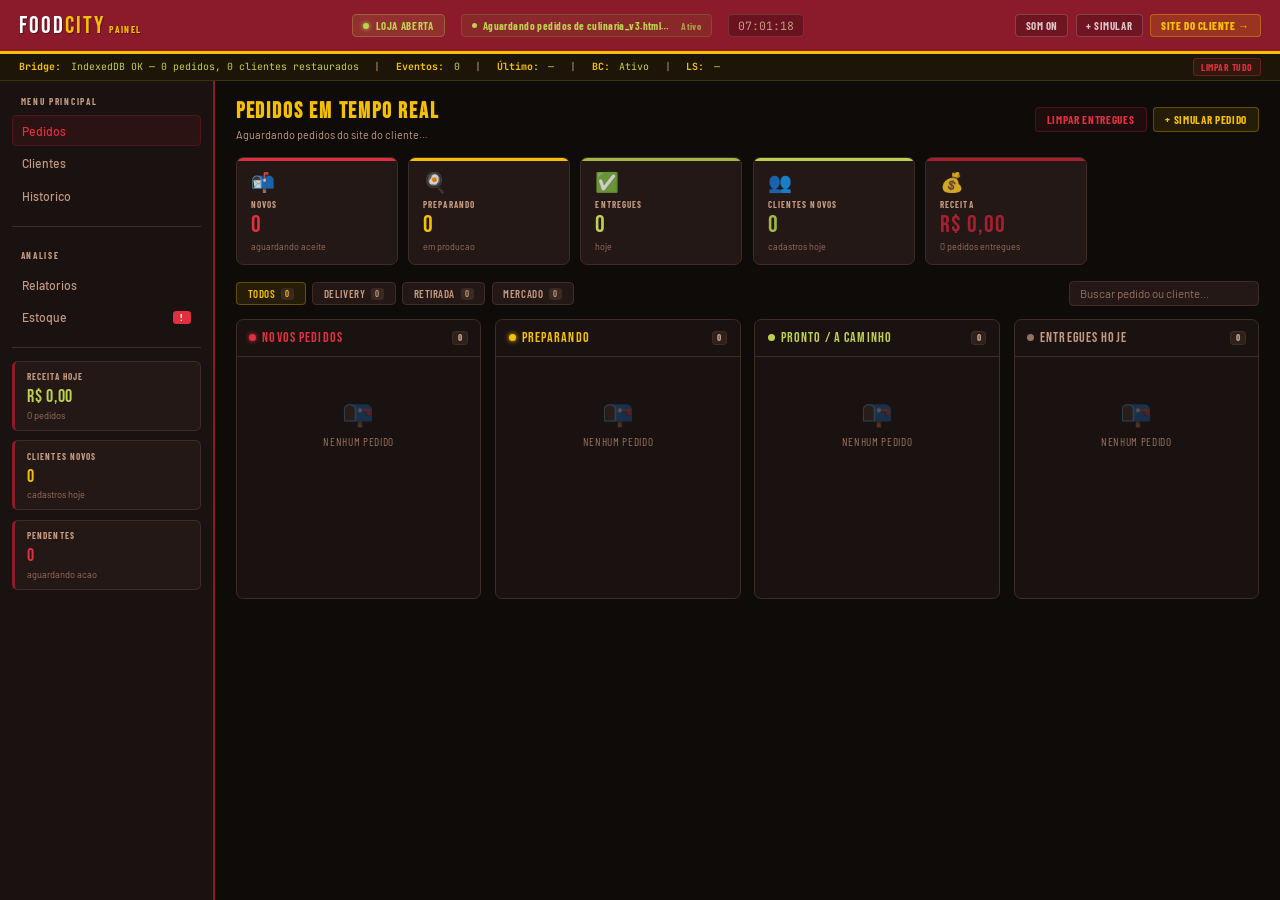
==== commit 222f14d2: "Add files via upload" ====
--- a/foodcity/painel/index.html
+++ b/foodcity/painel/index.html
@@ -24,7 +24,7 @@
     <div class="clock" id="clock">--:--:--</div>
   </div>
   <div class="topbar-r">
-    <button class="tbtn" id="alertsBtn" onclick="toggleAlertPanel()" title="Configurar alertas">⚙ Alertas</button>
+    <button class="tbtn" id="sndBtn" onclick="toggleSound()">Som On</button>
     <button class="tbtn cyan" onclick="simulateOrder()">+ Simular</button>
     <a class="site-link" href="culinaria_v3.html" target="_blank">Site do Cliente →</a>
   </div>
@@ -160,8 +160,36 @@
       <div class="ph">
         <div class="ph-left">
           <h2>Historico de Pedidos</h2>
-          <p>Todos os pedidos recebidos hoje</p>
-        </div>
+          <p>Todos os pedidos recebidos &mdash; <span id="histCount">0 pedido(s)</span></p>
+        </div>
+      </div>
+      <!-- FILTROS DO HISTORICO -->
+      <div class="filter-bar" style="flex-wrap:wrap;gap:.4rem .6rem;align-items:center;">
+        <label style="display:flex;align-items:center;gap:.35rem;font-size:.68rem;color:var(--muted);font-family:'Barlow Condensed',sans-serif;letter-spacing:.04em;text-transform:uppercase;">
+          De
+          <input type="date" id="histFrom" class="srch" style="width:8.5rem;padding:.28rem .55rem;cursor:pointer;"
+            oninput="renderHistory()"/>
+        </label>
+        <label style="display:flex;align-items:center;gap:.35rem;font-size:.68rem;color:var(--muted);font-family:'Barlow Condensed',sans-serif;letter-spacing:.04em;text-transform:uppercase;">
+          Ate
+          <input type="date" id="histTo" class="srch" style="width:8.5rem;padding:.28rem .55rem;cursor:pointer;"
+            oninput="renderHistory()"/>
+        </label>
+        <select id="histStatus" class="srch" style="width:auto;padding:.28rem .55rem;cursor:pointer;"
+          onchange="renderHistory()">
+          <option value="all">Todos os status</option>
+          <option value="new">Aguardando</option>
+          <option value="prep">Preparando</option>
+          <option value="ready">Pronto</option>
+          <option value="done">Entregue</option>
+          <option value="cancelled">Cancelado</option>
+        </select>
+        <input class="srch" id="histSearch" placeholder="Buscar ID ou cliente&#8230;"
+          style="flex:1;min-width:10rem;" oninput="renderHistory()"/>
+        <button class="btn-sm" onclick="clearHistFilters()"
+          style="background:rgba(255,255,255,.05);border-color:var(--border2);color:var(--muted);">
+          Limpar Filtros
+        </button>
       </div>
       <div class="table-wrap">
         <table>
--- a/foodcity/painel/style.css
+++ b/foodcity/painel/style.css
@@ -3,346 +3,321 @@
   --s1:#1a1210;
   --s2:#231815;
   --s3:#2e211c;
+  --s4:#3a2a23;
   --border:#3d2d26;
   --border2:#5a3f35;
+ 
   --red:#8B1A2A;
   --red2:#a82030;
-  --red3:#c42638;
   --redbright:#e03040;
+ 
   --yellow:#F5C000;
   --yellow2:#ffd020;
   --yellow3:#ffe650;
+ 
   --olive:#8B9B3A;
   --olive2:#a3b544;
   --olive3:#bdd050;
+ 
   --cream:#f5ede0;
   --ink:#1a0f0a;
-  --accent:var(--red);
-  --accent2:var(--yellow);
-  --green:var(--olive);
-  --blue:#3b82f6;
-  --purple:#a855f7;
-  --teal:var(--olive2);
-  --text:var(--cream);
+ 
   --muted:#9a7060;
   --muted2:#c49a80;
-  --r:.55rem;
+  --text:var(--cream);
+ 
+  /* aliases para compatibilidade interna */
+  --cyan:var(--yellow);
+  --cyan2:var(--yellow2);
+  --green:var(--olive3);
+  --orange:var(--redbright);
+  --teal:var(--olive2);
+  --purple:var(--red2);
 }
 *{margin:0;padding:0;box-sizing:border-box;}
-html{scroll-behavior:smooth;}
-body{background:var(--bg);color:var(--cream);font-family:'Barlow',sans-serif;overflow-x:hidden;}
-body::after{content:'';position:fixed;inset:0;background-image:url("data:image/svg+xml,%3Csvg xmlns='http://www.w3.org/2000/svg' width='200' height='200'%3E%3Cfilter id='n'%3E%3CfeTurbulence type='fractalNoise' baseFrequency='.75' numOctaves='4' stitchTiles='stitch'/%3E%3C/filter%3E%3Crect width='200' height='200' filter='url(%23n)' opacity='.04'/%3E%3C/svg%3E");pointer-events:none;z-index:0;opacity:.6;}
-::-webkit-scrollbar{width:5px;}
+html,body{height:100%;overflow:hidden;}
+body{background:var(--bg);color:var(--cream);font-family:'Barlow',sans-serif;display:flex;flex-direction:column;}
+::-webkit-scrollbar{width:4px;height:4px;}
 ::-webkit-scrollbar-thumb{background:var(--red);border-radius:0;}
-.topbar{position:fixed;top:0;left:0;right:0;z-index:900;background:var(--red);border-bottom:3px solid var(--yellow);padding:.6rem 1.6rem;display:flex;align-items:center;gap:1rem;}
-.logo{font-family:'Bebas Neue',sans-serif;font-size:1.9rem;letter-spacing:.08em;color:#fff;line-height:1;text-shadow:2px 2px 0 rgba(0,0,0,.4);}
-.logo span{color:var(--yellow);font-size:2.1rem;}
-.nav-tabs{display:flex;gap:.22rem;margin-left:auto;}
-.ntab{background:rgba(0,0,0,.2);border:1px solid rgba(255,255,255,.15);color:rgba(255,255,255,.7);font-family:'Barlow Condensed',sans-serif;font-size:.82rem;font-weight:700;letter-spacing:.1em;text-transform:uppercase;padding:.35rem .9rem;border-radius:.28rem;cursor:pointer;transition:.15s;}
-.ntab:hover{background:rgba(0,0,0,.35);color:#fff;border-color:rgba(255,255,255,.35);}
-.ntab.active{background:var(--yellow);color:var(--ink);border-color:var(--yellow);font-weight:800;box-shadow:0 3px 12px rgba(245,192,0,.4);}
-.topbar-r{display:flex;gap:.45rem;align-items:center;margin-left:.5rem;}
-.btn-login{background:rgba(0,0,0,.25);border:1px solid rgba(255,255,255,.25);color:rgba(255,255,255,.85);font-family:'Barlow',sans-serif;font-size:.73rem;font-weight:600;padding:.33rem .85rem;border-radius:.28rem;cursor:pointer;transition:.15s;letter-spacing:.02em;}
-.btn-login:hover{background:rgba(0,0,0,.45);color:#fff;border-color:rgba(255,255,255,.5);}
-.cart-btn{background:var(--yellow);border:none;color:var(--ink);font-family:'Barlow Condensed',sans-serif;font-size:.82rem;font-weight:800;letter-spacing:.06em;text-transform:uppercase;padding:.35rem .95rem;border-radius:.28rem;cursor:pointer;display:flex;align-items:center;gap:.38rem;transition:.15s;box-shadow:0 2px 8px rgba(245,192,0,.35);}
-.cart-btn:hover{background:var(--yellow2);box-shadow:0 4px 16px rgba(245,192,0,.5);}
-.cbadge{background:var(--red);color:#fff;border-radius:50%;width:17px;height:17px;font-size:.6rem;font-weight:800;display:inline-flex;align-items:center;justify-content:center;font-family:'Barlow Condensed',sans-serif;}
-.live-bar{background:var(--s2);border-bottom:2px solid var(--olive);padding:.32rem 1.6rem;margin-top:59px;display:flex;align-items:center;gap:.75rem;font-size:.67rem;flex-wrap:wrap;}
-.live-dot{width:7px;height:7px;border-radius:50%;background:var(--olive3);animation:pls 1.2s infinite;flex-shrink:0;box-shadow:0 0 7px var(--olive3);}
-.live-txt{color:var(--olive3);font-weight:700;font-family:'Barlow Condensed',sans-serif;font-size:.78rem;letter-spacing:.08em;text-transform:uppercase;}
-.live-info{color:var(--muted2);font-size:.65rem;}
-.panel-link{margin-left:auto;background:rgba(139,155,58,.12);border:1px solid rgba(139,155,58,.35);color:var(--olive3);font-size:.66rem;font-family:'Barlow Condensed',sans-serif;font-weight:700;letter-spacing:.06em;text-transform:uppercase;padding:.2rem .68rem;border-radius:.25rem;cursor:pointer;text-decoration:none;transition:.15s;}
-.panel-link:hover{background:rgba(139,155,58,.22);}
-@keyframes pls{0%,100%{opacity:1}50%{opacity:.2}}
-.page{display:none;}.page.active{display:block;}
-.hero{position:relative;overflow:hidden;background:linear-gradient(135deg,#1a0a08 0%,#230d0a 40%,#1a1005 100%);padding:3.8rem 1.6rem 3rem;}
-.hero::before{content:'';position:absolute;top:0;left:0;right:0;height:4px;background:linear-gradient(90deg,var(--red),var(--yellow),var(--olive),var(--yellow),var(--red));}
-.hero::after{content:'';position:absolute;bottom:0;left:0;right:0;height:4px;background:linear-gradient(90deg,var(--olive),var(--yellow),var(--red));}
-.hero-deco{position:absolute;right:-20px;top:50%;transform:translateY(-50%);font-family:'Bebas Neue',sans-serif;font-size:clamp(9rem,18vw,16rem);color:rgba(139,26,42,.08);line-height:1;pointer-events:none;user-select:none;letter-spacing:-.02em;}
-.hero-inner{max-width:1100px;margin:0 auto;display:grid;grid-template-columns:1fr auto;gap:2.5rem;align-items:center;position:relative;z-index:1;}
-@media(max-width:700px){.hero-inner{grid-template-columns:1fr;}}
-.hero-pill{display:inline-flex;align-items:center;gap:.45rem;font-family:'Barlow Condensed',sans-serif;font-size:.72rem;font-weight:800;letter-spacing:.22em;text-transform:uppercase;color:var(--yellow);border:2px solid rgba(245,192,0,.4);background:rgba(245,192,0,.08);padding:.28rem 1rem;border-radius:.25rem;margin-bottom:1.3rem;}
-.hero h1{font-family:'Bebas Neue',sans-serif;font-size:clamp(3.5rem,7vw,6.5rem);line-height:.95;letter-spacing:.02em;color:#fff;animation:fd .7s ease both;}
-.hero h1 em{color:var(--yellow);font-style:normal;-webkit-text-stroke:1px rgba(245,192,0,.3);}
-.hero-sub{color:rgba(245,237,224,.55);font-size:.92rem;font-weight:400;margin-top:1.1rem;line-height:1.6;max-width:500px;animation:fd .7s .15s ease both;}
-.hero-stats{display:flex;gap:0;margin-top:2rem;animation:fd .7s .25s ease both;border:1px solid var(--border2);border-radius:.35rem;overflow:hidden;width:fit-content;}
-.hstat{padding:.75rem 1.5rem;border-right:1px solid var(--border2);text-align:center;}
-.hstat:last-child{border-right:none;}
-.hstat-n{font-family:'Bebas Neue',sans-serif;font-size:2rem;color:var(--yellow);line-height:1;letter-spacing:.04em;}
-.hstat-l{font-family:'Barlow Condensed',sans-serif;font-size:.6rem;color:var(--muted2);text-transform:uppercase;letter-spacing:.12em;margin-top:.18rem;}
-.hero-badge{background:var(--red);border:2px solid var(--yellow);border-radius:.35rem;padding:1.4rem 1.8rem;text-align:center;flex-shrink:0;box-shadow:0 0 40px rgba(139,26,42,.5),inset 0 1px 0 rgba(255,255,255,.08);}
-.hb-num{font-family:'Bebas Neue',sans-serif;font-size:3rem;color:var(--yellow);line-height:1;letter-spacing:.05em;text-shadow:0 2px 8px rgba(245,192,0,.4);}
-.hb-lbl{font-family:'Barlow Condensed',sans-serif;font-size:.65rem;color:rgba(255,255,255,.6);text-transform:uppercase;letter-spacing:.15em;margin-top:.35rem;}
-.mode-wrap{max-width:320px;margin:1.8rem 0 0;animation:fd .7s .3s ease both;}
-.mode-toggle{display:flex;background:rgba(0,0,0,.35);border:2px solid var(--border2);border-radius:.3rem;padding:.22rem;gap:.22rem;}
-.mode-btn{flex:1;padding:.48rem .7rem;border-radius:.22rem;border:none;background:transparent;color:rgba(245,237,224,.45);font-family:'Barlow Condensed',sans-serif;font-size:.82rem;font-weight:700;letter-spacing:.08em;text-transform:uppercase;cursor:pointer;transition:.2s;display:flex;align-items:center;justify-content:center;gap:.35rem;}
-.mode-btn.active{background:var(--red);color:#fff;box-shadow:0 3px 12px rgba(139,26,42,.5);}
-.promo-wrap{max-width:1100px;margin:0 auto;padding:2rem 1.6rem 1.5rem;}
-.sec-label{font-family:'Bebas Neue',sans-serif;font-size:1.4rem;letter-spacing:.1em;margin-bottom:1rem;display:flex;align-items:center;gap:.7rem;color:var(--yellow);}
-.sec-label::after{content:'';flex:1;height:2px;background:linear-gradient(90deg,var(--red),transparent);}
-.promo-scroll{display:flex;gap:.8rem;overflow-x:auto;padding-bottom:.4rem;scrollbar-width:none;}
-.promo-scroll::-webkit-scrollbar{display:none;}
-.pcard{flex:0 0 205px;background:var(--s2);border:1px solid var(--border);border-top:3px solid var(--red);border-radius:.35rem;padding:1.1rem;position:relative;overflow:hidden;transition:.2s;cursor:pointer;}
-.pcard::before{content:'';position:absolute;bottom:-25px;right:-25px;width:80px;height:80px;border-radius:50%;opacity:.1;}
-.pcard.or{border-top-color:var(--red);}.pcard.go{border-top-color:var(--yellow);}.pcard.gr{border-top-color:var(--olive2);}.pcard.bl{border-top-color:#3b82f6;}
-.pcard.or::before{background:var(--red);}.pcard.go::before{background:var(--yellow);}.pcard.gr::before{background:var(--olive);}.pcard.bl::before{background:#3b82f6;}
-.pcard:hover{transform:translateY(-4px);border-color:var(--border2);box-shadow:0 12px 32px rgba(0,0,0,.5);}
-.pb{display:inline-block;font-size:.58rem;font-weight:800;letter-spacing:.14em;text-transform:uppercase;padding:.16rem .5rem;border-radius:.2rem;margin-bottom:.6rem;font-family:'Barlow Condensed',sans-serif;}
-.pb.or{background:rgba(139,26,42,.2);color:var(--redbright);border:1px solid rgba(139,26,42,.4);}
-.pb.go{background:rgba(245,192,0,.15);color:var(--yellow2);border:1px solid rgba(245,192,0,.3);}
-.pb.gr{background:rgba(139,155,58,.15);color:var(--olive3);border:1px solid rgba(139,155,58,.3);}
-.pb.bl{background:rgba(59,130,246,.1);color:#60a5fa;border:1px solid rgba(59,130,246,.25);}
-.pt{font-family:'Bebas Neue',sans-serif;font-size:1.1rem;letter-spacing:.05em;margin-bottom:.3rem;color:#fff;}
-.pd{font-size:.7rem;color:var(--muted2);line-height:1.55;font-weight:400;}
-.pday{font-size:.62rem;color:var(--muted);margin-top:.55rem;font-family:'Barlow Condensed',sans-serif;letter-spacing:.06em;text-transform:uppercase;}
-.search-area{max-width:700px;margin:0 auto 1.2rem;padding:0 1.6rem;}
-.search-row{display:flex;gap:.45rem;background:var(--s2);border:2px solid var(--border2);border-radius:.35rem;padding:.4rem;transition:.15s;}
-.search-row:focus-within{border-color:var(--yellow);box-shadow:0 0 0 3px rgba(245,192,0,.1);}
-.search-row input{flex:1;background:none;border:none;outline:none;color:var(--cream);font-family:'Barlow',sans-serif;font-size:.9rem;font-weight:400;padding:.44rem .7rem;}
-.search-row input::placeholder{color:var(--muted);}
-.btn-search{background:var(--red);color:#fff;border:none;border-radius:.25rem;padding:.5rem 1.4rem;font-family:'Barlow Condensed',sans-serif;font-weight:800;font-size:.85rem;letter-spacing:.08em;text-transform:uppercase;cursor:pointer;transition:.15s;}
-.btn-search:hover{background:var(--red2);box-shadow:0 4px 14px rgba(139,26,42,.5);}
-.filters{max-width:700px;margin:0 auto 1.5rem;padding:0 1.6rem;display:flex;flex-wrap:wrap;gap:.45rem;justify-content:center;}
-.fg{display:flex;align-items:center;gap:.35rem;}
-.fg label{font-size:.62rem;color:var(--muted2);text-transform:uppercase;letter-spacing:.12em;font-family:'Barlow Condensed',sans-serif;font-weight:700;}
-.fg select{background:var(--s2);border:1px solid var(--border2);color:var(--cream);font-family:'Barlow',sans-serif;font-size:.76rem;padding:.28rem .6rem;border-radius:.28rem;outline:none;cursor:pointer;}
-.fg select:focus{border-color:var(--yellow);}
-.cep-bar{max-width:700px;margin:0 auto 1.5rem;padding:0 1.6rem;}
-.cep-box{background:var(--s2);border:1px solid var(--border2);border-radius:.35rem;padding:.7rem 1.1rem;display:flex;gap:.6rem;align-items:center;flex-wrap:wrap;}
-.cep-lbl{font-size:.67rem;color:var(--muted2);white-space:nowrap;display:flex;align-items:center;gap:.38rem;font-family:'Barlow Condensed',sans-serif;font-weight:700;text-transform:uppercase;letter-spacing:.08em;}
-.cep-form{display:flex;gap:.35rem;flex:1;min-width:190px;}
-.cep-input{flex:1;background:var(--bg);border:1px solid var(--border2);color:var(--cream);font-family:'Barlow',sans-serif;font-size:.8rem;padding:.32rem .65rem;border-radius:.28rem;outline:none;transition:.15s;}
-.cep-input:focus{border-color:var(--yellow);}
-.btn-cep{background:var(--olive);border:none;color:#fff;font-family:'Barlow Condensed',sans-serif;font-size:.75rem;font-weight:800;letter-spacing:.06em;text-transform:uppercase;padding:.32rem .88rem;border-radius:.28rem;cursor:pointer;transition:.15s;}
-.btn-cep:hover{background:var(--olive2);}
-.cep-result{font-size:.72rem;color:var(--muted2);flex:1;min-width:160px;}
-.cep-result strong{color:var(--cream);}
-.content-layout{max-width:1100px;margin:0 auto;padding:0 1.6rem;display:grid;grid-template-columns:1fr 310px;gap:1.5rem;}
-@media(max-width:820px){.content-layout{grid-template-columns:1fr;}}
-.grid{display:grid;grid-template-columns:repeat(auto-fill,minmax(260px,1fr));gap:1.1rem;}
-.sbar{max-width:1100px;margin:.5rem auto;padding:0 1.6rem;font-size:.68rem;color:var(--muted);display:none;gap:.45rem;align-items:center;}
-.sdot{width:6px;height:6px;border-radius:50%;background:var(--olive3);animation:pls 1.5s infinite;flex-shrink:0;}
-.sdot.red{background:var(--redbright);}
-.card{background:var(--s2);border:1px solid var(--border);border-radius:.4rem;overflow:hidden;transition:.22s;animation:fu .4s ease both;}
-.card:hover{transform:translateY(-5px);border-color:var(--yellow);box-shadow:0 16px 44px rgba(0,0,0,.7),0 0 0 1px rgba(245,192,0,.2);}
-.card.active{border-color:var(--yellow);border-width:2px;}
-.cthumb{position:relative;width:100%;height:162px;overflow:hidden;}
-.cthumb img{width:100%;height:100%;object-fit:cover;display:block;transition:transform .38s;}
-.card:hover .cthumb img{transform:scale(1.07);}
-.cthumb-ov{position:absolute;inset:0;background:linear-gradient(to bottom,transparent 40%,rgba(15,11,9,.75) 100%);}
-.cthumb-top{position:absolute;top:.55rem;left:.55rem;display:flex;gap:.3rem;flex-wrap:wrap;}
-.cthumb-bot{position:absolute;bottom:.55rem;right:.55rem;}
-.tbadge{font-size:.57rem;font-weight:800;padding:.17rem .48rem;border-radius:.2rem;font-family:'Barlow Condensed',sans-serif;letter-spacing:.08em;text-transform:uppercase;}
-.tbadge.open{background:var(--olive2);color:#fff;}
-.tbadge.closed{background:rgba(15,11,9,.8);color:rgba(245,237,224,.6);backdrop-filter:blur(4px);}
-.tbadge.promo{background:var(--yellow);color:var(--ink);}
-.time-chip{background:rgba(15,11,9,.8);backdrop-filter:blur(4px);color:#fff;font-size:.62rem;font-weight:700;padding:.17rem .48rem;border-radius:.2rem;font-family:'Barlow Condensed',sans-serif;letter-spacing:.05em;}
-.cbody{padding:.9rem 1rem 1rem;}
-.ctop{display:flex;justify-content:space-between;align-items:flex-start;gap:.4rem;}
-.cname{font-family:'Bebas Neue',sans-serif;font-size:1.1rem;letter-spacing:.04em;line-height:1.2;color:#fff;}
-.cstar{background:rgba(245,192,0,.12);border:1px solid rgba(245,192,0,.3);border-radius:.22rem;padding:.1rem .42rem;font-size:.67rem;color:var(--yellow2);white-space:nowrap;font-family:'Barlow Condensed',sans-serif;font-weight:700;}
-.ccuisine{font-size:.68rem;color:var(--muted2);margin-top:.22rem;font-weight:400;}
-.cmeta{margin-top:.42rem;display:flex;flex-wrap:wrap;gap:.3rem .5rem;align-items:center;font-size:.67rem;color:var(--muted);}
-.caddr{margin-top:.42rem;font-size:.64rem;color:var(--muted);display:flex;gap:.25rem;align-items:flex-start;line-height:1.4;}
-.cactions{display:flex;gap:.35rem;margin-top:.72rem;}
-.btn-a{flex:1;padding:.38rem .3rem;border-radius:.25rem;font-family:'Barlow Condensed',sans-serif;font-size:.72rem;font-weight:700;letter-spacing:.06em;text-transform:uppercase;cursor:pointer;border:1px solid var(--border2);transition:.15s;text-align:center;background:transparent;color:var(--muted2);}
-.btn-a:hover{border-color:var(--yellow);color:var(--yellow);}
-.btn-a.prim{background:var(--red);color:#fff;border-color:var(--red);box-shadow:0 2px 8px rgba(139,26,42,.4);}
-.btn-a.prim:hover{background:var(--red2);box-shadow:0 4px 14px rgba(139,26,42,.6);}
-.btn-a.rt{background:rgba(139,155,58,.1);border-color:rgba(139,155,58,.3);color:var(--olive3);}
-.btn-a.rt:hover{background:rgba(139,155,58,.2);}
-.map-col{position:sticky;top:116px;height:fit-content;}
-#map{border:1px solid var(--border2);border-radius:.35rem;height:400px;display:none;}
-#map-ph{border:2px dashed var(--border2);border-radius:.35rem;height:260px;background:var(--s2);display:flex;align-items:center;justify-content:center;text-align:center;color:var(--muted);font-size:.8rem;}
-.route-box{background:rgba(139,155,58,.07);border:1px solid rgba(139,155,58,.22);border-radius:.35rem;padding:.75rem 1rem;margin-top:.8rem;display:none;}
-.route-box.show{display:block;}
-.route-title{font-family:'Bebas Neue',sans-serif;font-size:1rem;letter-spacing:.08em;color:var(--olive3);margin-bottom:.45rem;display:flex;align-items:center;gap:.38rem;}
-.rrow{display:flex;justify-content:space-between;padding:.22rem 0;border-bottom:1px solid var(--border);font-size:.7rem;color:var(--muted);}
-.rrow:last-child{border-bottom:none;}
-.rrow strong{color:var(--cream);}
-.market-top{background:linear-gradient(135deg,#0d1a08 0%,#111a05 50%,#0a1208 100%);padding:4rem 1.6rem 2.5rem;position:relative;overflow:hidden;}
-.market-top::before{content:'MARKET';position:absolute;right:-40px;bottom:-20px;font-family:'Bebas Neue',sans-serif;font-size:clamp(6rem,14vw,12rem);color:rgba(139,155,58,.06);line-height:1;pointer-events:none;letter-spacing:.05em;}
-.market-top::after{content:'';position:absolute;top:0;left:0;right:0;height:4px;background:linear-gradient(90deg,var(--olive),var(--yellow),var(--red));}
-.market-inner{max-width:1100px;margin:0 auto;position:relative;z-index:1;}
-.market-top h1{font-family:'Bebas Neue',sans-serif;font-size:clamp(3rem,7vw,5.5rem);line-height:.95;letter-spacing:.03em;color:#fff;}
-.market-top h1 em{color:var(--olive3);font-style:normal;}
-.market-top p{color:rgba(245,237,224,.5);font-size:.9rem;margin-top:.8rem;font-weight:400;}
-.cat-pills{max-width:1100px;margin:1.5rem auto;padding:0 1.6rem;display:flex;flex-wrap:wrap;gap:.45rem;}
-.cat-pill{background:var(--s2);border:1px solid var(--border2);color:var(--muted2);font-size:.72rem;padding:.3rem .88rem;border-radius:.25rem;cursor:pointer;transition:.15s;font-family:'Barlow Condensed',sans-serif;font-weight:700;letter-spacing:.06em;text-transform:uppercase;}
-.cat-pill:hover,.cat-pill.active{background:var(--olive);border-color:var(--olive2);color:#fff;box-shadow:0 3px 10px rgba(139,155,58,.3);}
-.market-grid{max-width:1100px;margin:0 auto;padding:0 1.6rem 3rem;display:grid;grid-template-columns:repeat(auto-fill,minmax(188px,1fr));gap:.9rem;}
-.pcard2{background:var(--s2);border:1px solid var(--border);border-radius:.4rem;overflow:hidden;transition:.2s;}
-.pcard2:hover{transform:translateY(-4px);border-color:var(--olive2);box-shadow:0 12px 32px rgba(0,0,0,.6);}
-.pthumb{position:relative;width:100%;height:126px;overflow:hidden;}
-.pthumb img{width:100%;height:100%;object-fit:cover;display:block;transition:transform .32s;}
-.pcard2:hover .pthumb img{transform:scale(1.08);}
-.poff{position:absolute;top:.45rem;left:.45rem;background:var(--red);color:#fff;font-size:.56rem;font-weight:800;padding:.12rem .4rem;border-radius:.18rem;font-family:'Barlow Condensed',sans-serif;letter-spacing:.06em;text-transform:uppercase;}
-.pbody{padding:.72rem .82rem .88rem;}
-.pname{font-family:'Bebas Neue',sans-serif;font-size:.95rem;letter-spacing:.04em;margin-bottom:.22rem;line-height:1.25;color:#fff;}
-.punit{font-size:.63rem;color:var(--muted2);margin-bottom:.4rem;font-weight:400;}
-.pbot{display:flex;justify-content:space-between;align-items:center;}
-.pprice{font-size:.98rem;font-weight:800;color:var(--yellow);font-family:'Barlow Condensed',sans-serif;}
-.pprice s{font-size:.66rem;color:var(--muted);font-weight:400;margin-left:.28rem;}
-.btn-addp{background:var(--olive);border:none;color:#fff;width:28px;height:28px;border-radius:.3rem;font-size:1rem;cursor:pointer;display:flex;align-items:center;justify-content:center;transition:.15s;flex-shrink:0;}
-.btn-addp:hover{background:var(--olive2);transform:scale(1.1);}
-.ptag{display:inline-block;font-size:.54rem;background:rgba(245,192,0,.1);color:var(--yellow2);border:1px solid rgba(245,192,0,.25);border-radius:.18rem;padding:.04rem .32rem;margin-bottom:.28rem;font-weight:800;font-family:'Barlow Condensed',sans-serif;letter-spacing:.06em;text-transform:uppercase;}
-.cart-ov{position:fixed;inset:0;background:rgba(0,0,0,.8);backdrop-filter:blur(8px);z-index:950;display:none;justify-content:flex-end;}
-.cart-ov.show{display:flex;}
-.cart-panel{background:var(--s1);border-left:3px solid var(--red);width:min(420px,100vw);display:flex;flex-direction:column;animation:slideLeft .22s ease;}
-.cart-hdr{padding:1.1rem 1.4rem;border-bottom:2px solid var(--yellow);display:flex;justify-content:space-between;align-items:center;background:var(--red);}
-.cart-title{font-family:'Bebas Neue',sans-serif;font-size:1.3rem;letter-spacing:.08em;color:#fff;display:flex;align-items:center;gap:.45rem;}
-.bx{background:rgba(0,0,0,.2);border:1px solid rgba(255,255,255,.2);color:rgba(255,255,255,.7);width:28px;height:28px;border-radius:50%;cursor:pointer;font-size:.88rem;display:flex;align-items:center;justify-content:center;transition:.13s;}
-.bx:hover{border-color:#fff;color:#fff;}
-.cart-body{flex:1;overflow-y:auto;padding:1.1rem 1.4rem;}
-.cart-empty{text-align:center;padding:2.5rem 0;color:var(--muted);font-family:'Bebas Neue',sans-serif;font-size:1.1rem;letter-spacing:.06em;}
-.ci{display:flex;gap:.75rem;align-items:flex-start;padding:.65rem 0;border-bottom:1px solid var(--border);}
-.ci:last-child{border-bottom:none;}
-.ci-ico{flex-shrink:0;width:40px;height:40px;background:var(--s3);border-radius:.3rem;overflow:hidden;display:flex;align-items:center;justify-content:center;border:1px solid var(--border2);}
-.ci-ico img{width:100%;height:100%;object-fit:cover;}
-.ci-info{flex:1;}
-.ci-name{font-size:.78rem;font-weight:600;margin-bottom:.1rem;color:var(--cream);}
-.ci-price{font-size:.72rem;color:var(--yellow);font-weight:800;font-family:'Barlow Condensed',sans-serif;}
-.ci-qty{display:flex;align-items:center;gap:.45rem;margin-top:.3rem;}
-.qb{background:var(--s3);border:1px solid var(--border2);color:var(--cream);width:22px;height:22px;border-radius:.25rem;cursor:pointer;font-size:.82rem;display:flex;align-items:center;justify-content:center;transition:.13s;}
-.qb:hover{border-color:var(--yellow);color:var(--yellow);}
-.qn{font-size:.76rem;font-weight:800;min-width:16px;text-align:center;font-family:'Barlow Condensed',sans-serif;}
-.ci-del{background:none;border:none;color:var(--muted);cursor:pointer;font-size:.76rem;}
-.ci-del:hover{color:var(--redbright);}
-.cart-ftr{padding:1.1rem 1.4rem;border-top:2px solid var(--border2);}
-.ctrow{display:flex;justify-content:space-between;align-items:center;margin-bottom:.9rem;}
-.ctlbl{font-size:.78rem;color:var(--muted2);}
-.ctval{font-family:'Bebas Neue',sans-serif;font-size:1.5rem;letter-spacing:.04em;color:var(--yellow);}
-.plbl{font-size:.62rem;color:var(--muted2);text-transform:uppercase;letter-spacing:.12em;margin-bottom:.45rem;font-family:'Barlow Condensed',sans-serif;font-weight:700;}
-.popts{display:flex;gap:.4rem;margin-bottom:.9rem;}
-.popt{flex:1;background:var(--s3);border:1px solid var(--border2);color:var(--muted2);font-family:'Barlow Condensed',sans-serif;font-size:.72rem;font-weight:700;letter-spacing:.06em;text-transform:uppercase;padding:.4rem .28rem;border-radius:.25rem;cursor:pointer;transition:.13s;text-align:center;}
-.popt:hover,.popt.sel{background:rgba(245,192,0,.1);border-color:rgba(245,192,0,.4);color:var(--yellow);}
-.btn-co{width:100%;background:var(--red);border:none;color:#fff;font-family:'Bebas Neue',sans-serif;font-size:1.15rem;letter-spacing:.1em;padding:.78rem;border-radius:.3rem;cursor:pointer;transition:.18s;box-shadow:0 4px 16px rgba(139,26,42,.5);}
-.btn-co:hover{background:var(--red2);box-shadow:0 6px 22px rgba(139,26,42,.7);}
-.ov-track{position:fixed;inset:0;background:rgba(0,0,0,.9);backdrop-filter:blur(12px);z-index:960;display:none;align-items:center;justify-content:center;padding:1rem;}
-.ov-track.show{display:flex;}
-.track-panel{background:var(--s1);border:2px solid var(--yellow);border-radius:.45rem;max-width:460px;width:100%;animation:slideUp .28s ease;max-height:90vh;overflow-y:auto;}
-.track-hdr{padding:1.1rem 1.5rem .9rem;border-bottom:2px solid var(--yellow);display:flex;justify-content:space-between;align-items:center;background:var(--red);}
-.track-title{font-family:'Bebas Neue',sans-serif;font-size:1.2rem;letter-spacing:.08em;color:#fff;display:flex;align-items:center;gap:.42rem;}
-.track-body{padding:1.2rem 1.5rem;}
-.mode-banner{background:rgba(139,26,42,.1);border:1px solid rgba(139,26,42,.3);border-radius:.35rem;padding:.65rem .95rem;margin-bottom:1rem;font-size:.78rem;display:flex;align-items:center;gap:.55rem;color:var(--cream);}
-.mode-banner strong{color:var(--redbright);}
-.sync-row{background:rgba(139,155,58,.08);border:1px solid rgba(139,155,58,.25);border-radius:.35rem;padding:.55rem .88rem;margin-bottom:.9rem;font-size:.7rem;color:var(--muted2);display:flex;align-items:center;gap:.48rem;}
-.sync-row strong{color:var(--olive3);}
-.sp{width:7px;height:7px;border-radius:50%;background:var(--olive3);animation:pls 1.2s infinite;flex-shrink:0;}
-.timer-wrap{text-align:center;padding:1rem 0;}
-.tring{width:106px;height:106px;margin:0 auto .85rem;position:relative;}
-.tring svg{width:100%;height:100%;}
-.bgc{fill:none;stroke:var(--border2);stroke-width:6;}
-.pgc{fill:none;stroke:var(--yellow);stroke-width:6;stroke-linecap:round;transform:rotate(-90deg);transform-origin:50% 50%;transition:stroke-dashoffset .9s linear;}
-.tnum{position:absolute;inset:0;display:flex;align-items:center;justify-content:center;font-family:'Bebas Neue',sans-serif;font-size:1.9rem;letter-spacing:.04em;color:var(--yellow);}
-.tlbl{font-size:.68rem;color:var(--muted2);font-family:'Barlow Condensed',sans-serif;letter-spacing:.08em;text-transform:uppercase;}
-.steps{display:flex;flex-direction:column;gap:.5rem;margin-top:.85rem;}
-.step{display:flex;align-items:center;gap:.65rem;padding:.52rem .72rem;border-radius:.35rem;transition:.28s;}
-.step.done{background:rgba(139,155,58,.08);}
-.step.active{background:rgba(139,26,42,.1);border:1px solid rgba(139,26,42,.3);}
-.stic{width:30px;height:30px;border-radius:50%;border:2px solid var(--border2);display:flex;align-items:center;justify-content:center;font-size:.78rem;flex-shrink:0;transition:.28s;font-family:'Bebas Neue',sans-serif;}
-.step.done .stic{border-color:var(--olive2);background:rgba(139,155,58,.12);color:var(--olive3);}
-.step.active .stic{border-color:var(--yellow);background:rgba(245,192,0,.1);color:var(--yellow);animation:pls 1.2s infinite;}
-.sname{font-size:.78rem;font-weight:600;color:var(--cream);}
-.stime{font-size:.63rem;color:var(--muted);font-family:'Barlow Condensed',sans-serif;letter-spacing:.05em;}
-.ready-box{background:rgba(139,155,58,.1);border:1px solid rgba(139,155,58,.3);border-radius:.45rem;padding:.92rem;text-align:center;margin-top:.92rem;display:none;}
-.ready-box h3{font-family:'Bebas Neue',sans-serif;font-size:1.15rem;letter-spacing:.08em;color:var(--olive3);margin-bottom:.35rem;}
-.ready-box p{font-size:.74rem;color:var(--muted2);line-height:1.55;}
-.pc{background:var(--s3);border:1px solid var(--border2);border-radius:.35rem;padding:.6rem .88rem;margin-top:.65rem;font-size:.74rem;color:var(--muted2);display:flex;justify-content:space-between;align-items:center;}
-.pc strong{color:var(--cream);}
-.ov-menu{position:fixed;inset:0;background:rgba(0,0,0,.88);backdrop-filter:blur(10px);z-index:970;display:none;align-items:center;justify-content:center;padding:1rem;}
-.ov-menu.show{display:flex;}
-.menu-box{background:var(--s1);border:2px solid var(--yellow);border-radius:.45rem;max-width:560px;width:100%;max-height:88vh;overflow-y:auto;animation:slideUp .25s ease;}
-.menu-hdr{position:sticky;top:0;background:var(--s2);border-bottom:2px solid var(--yellow);padding:1.1rem 1.35rem;display:flex;gap:.75rem;align-items:center;z-index:2;}
-.mhimg{width:52px;height:52px;border-radius:.35rem;object-fit:cover;flex-shrink:0;border:2px solid var(--yellow);}
-.mhname{font-family:'Bebas Neue',sans-serif;font-size:1.2rem;letter-spacing:.05em;color:#fff;}
-.mhsub{font-size:.67rem;color:var(--muted2);margin-top:.08rem;}
-.menu-content{padding:1.1rem 1.35rem 1.5rem;}
-.msec{margin-bottom:1.4rem;}
-.mst{font-size:.6rem;letter-spacing:.22em;text-transform:uppercase;color:var(--yellow);margin-bottom:.65rem;display:flex;align-items:center;gap:.45rem;font-family:'Barlow Condensed',sans-serif;font-weight:800;}
-.mst::after{content:'';flex:1;height:1px;background:rgba(245,192,0,.2);}
-.mitem{display:flex;justify-content:space-between;align-items:flex-start;gap:.75rem;padding:.6rem 0;border-bottom:1px solid var(--border);}
-.mitem:last-child{border-bottom:none;}
-.miname{font-weight:600;font-size:.83rem;margin-bottom:.13rem;color:var(--cream);}
-.midesc{font-size:.68rem;color:var(--muted2);line-height:1.45;}
-.mir{display:flex;flex-direction:column;align-items:flex-end;gap:.35rem;flex-shrink:0;}
-.miprice{color:var(--yellow);font-weight:800;font-size:.88rem;font-family:'Barlow Condensed',sans-serif;}
-.btn-addm{background:var(--red);border:none;color:#fff;width:24px;height:24px;border-radius:.28rem;font-size:.9rem;cursor:pointer;display:flex;align-items:center;justify-content:center;transition:.13s;}
-.btn-addm:hover{background:var(--red2);transform:scale(1.1);}
-.ov-reg{position:fixed;inset:0;background:rgba(0,0,0,.92);backdrop-filter:blur(12px);z-index:980;display:none;align-items:center;justify-content:center;padding:1rem;}
-.ov-reg.show{display:flex;}
-.reg-box{background:var(--s1);border:2px solid var(--yellow);border-radius:.45rem;max-width:440px;width:100%;max-height:90vh;overflow-y:auto;animation:slideUp .25s ease;position:relative;}
-.reg-hdr{padding:1.6rem 1.6rem .95rem;text-align:center;background:var(--red);}
-.reg-hdr h2{font-family:'Bebas Neue',sans-serif;font-size:2rem;letter-spacing:.08em;margin-bottom:.28rem;color:#fff;}
-.reg-hdr p{font-size:.73rem;color:rgba(255,255,255,.55);}
-.reg-sync{display:inline-flex;align-items:center;gap:.32rem;background:rgba(139,155,58,.15);border:1px solid rgba(139,155,58,.35);color:var(--olive3);font-size:.61rem;font-weight:800;padding:.2rem .65rem;border-radius:2rem;margin-top:.55rem;font-family:'Barlow Condensed',sans-serif;letter-spacing:.06em;text-transform:uppercase;}
-.reg-bd{padding:.5rem 1.6rem 1.6rem;}
-.fg2{margin-bottom:.8rem;}
-.flbl{font-size:.61rem;color:var(--muted2);text-transform:uppercase;letter-spacing:.12em;margin-bottom:.28rem;display:block;font-family:'Barlow Condensed',sans-serif;font-weight:700;}
-.fin{width:100%;background:var(--s3);border:1px solid var(--border2);color:var(--cream);font-family:'Barlow',sans-serif;font-size:.85rem;padding:.55rem .8rem;border-radius:.3rem;outline:none;transition:.15s;}
-.fin:focus{border-color:var(--yellow);box-shadow:0 0 0 3px rgba(245,192,0,.1);}
-.frow{display:grid;grid-template-columns:1fr 1fr;gap:.6rem;}
-.btn-sub{width:100%;background:var(--red);border:none;color:#fff;font-family:'Bebas Neue',sans-serif;font-size:1.1rem;letter-spacing:.1em;padding:.75rem;border-radius:.35rem;cursor:pointer;transition:.18s;margin-top:.3rem;box-shadow:0 4px 14px rgba(139,26,42,.4);}
-.btn-sub:hover{background:var(--red2);}
-.btn-sub.gr{background:var(--olive);}
-.btn-sub.gr:hover{background:var(--olive2);}
-.reg-tog{text-align:center;font-size:.7rem;color:var(--muted2);margin-top:.75rem;}
-.reg-tog a{color:var(--yellow);cursor:pointer;}
-.brc{position:absolute;top:.9rem;right:.9rem;background:rgba(0,0,0,.2);border:1px solid rgba(255,255,255,.25);color:rgba(255,255,255,.7);width:28px;height:28px;border-radius:50%;cursor:pointer;font-size:.86rem;display:flex;align-items:center;justify-content:center;transition:.13s;}
-.brc:hover{border-color:#fff;color:#fff;}
-.toast-wrap{position:fixed;bottom:1.4rem;right:1.4rem;z-index:1100;display:flex;flex-direction:column;gap:.45rem;}
-.toast{background:var(--s2);border:1px solid var(--border2);border-left:3px solid var(--yellow);border-radius:.35rem;padding:.55rem .95rem;font-size:.74rem;display:flex;align-items:center;gap:.45rem;min-width:200px;animation:slideLeft .2s ease;box-shadow:0 8px 24px rgba(0,0,0,.5);color:var(--cream);font-family:'Barlow',sans-serif;font-weight:500;}
-.toast.removing{animation:fadeOut .22s ease forwards;}
-.loading-wrap,.empty-wrap{grid-column:1/-1;text-align:center;padding:3rem 0;color:var(--muted);}
-.spinner{width:30px;height:30px;border:2.5px solid var(--border2);border-top-color:var(--yellow);border-radius:50%;margin:0 auto .9rem;animation:spin .8s linear infinite;}
-@keyframes fd{from{opacity:0;transform:translateY(-14px)}to{opacity:1;transform:none}}
-@keyframes fu{from{opacity:0;transform:translateY(16px)}to{opacity:1;transform:none}}
-@keyframes spin{to{transform:rotate(360deg)}}
-@keyframes slideLeft{from{opacity:0;transform:translateX(28px)}to{opacity:1;transform:none}}
-@keyframes slideUp{from{opacity:0;transform:translateY(22px)}to{opacity:1;transform:none}}
-@keyframes fadeOut{to{opacity:0;transform:translateX(28px)}}
-footer{text-align:center;padding:2.4rem;color:var(--muted);font-size:.68rem;border-top:2px solid var(--red);margin-top:2rem;background:var(--s1);font-family:'Barlow Condensed',sans-serif;letter-spacing:.06em;text-transform:uppercase;}
-footer a{color:var(--yellow);text-decoration:none;}
-footer a:hover{color:var(--yellow2);}
-/* ══════════════════════════════════════════════
-   TOPBAR — botão de alertas
-══════════════════════════════════════════════ */
-.tbtn{background:rgba(0,0,0,.22);border:1px solid rgba(255,255,255,.2);color:rgba(255,255,255,.8);font-family:'Barlow Condensed',sans-serif;font-size:.75rem;font-weight:700;letter-spacing:.07em;text-transform:uppercase;padding:.3rem .85rem;border-radius:.28rem;cursor:pointer;transition:.15s;}
-.tbtn:hover{background:rgba(0,0,0,.4);color:#fff;border-color:rgba(255,255,255,.45);}
-.tbtn.cyan{background:rgba(0,180,160,.15);border-color:rgba(0,200,180,.4);color:#00d4bb;}
-.tbtn.cyan:hover{background:rgba(0,180,160,.3);}
-/* Alerta crítico desligado — botão pisca vermelho */
-#alertsBtn.alerts-warn{border-color:var(--redbright);color:var(--redbright);animation:warnPulse 1.8s ease-in-out infinite;}
-@keyframes warnPulse{0%,100%{box-shadow:none}50%{box-shadow:0 0 10px rgba(224,48,64,.55);}}
-.site-link{background:rgba(139,155,58,.12);border:1px solid rgba(139,155,58,.35);color:var(--olive3);font-family:'Barlow Condensed',sans-serif;font-size:.74rem;font-weight:700;letter-spacing:.07em;text-transform:uppercase;padding:.3rem .85rem;border-radius:.28rem;cursor:pointer;text-decoration:none;transition:.15s;}
-.site-link:hover{background:rgba(139,155,58,.25);}
+ 
+/* ══ TOPBAR ══ */
+.topbar{flex-shrink:0;background:var(--red);border-bottom:3px solid var(--yellow);display:flex;align-items:center;padding:0 1.2rem;height:54px;gap:.9rem;z-index:200;}
+.logo{font-family:'Bebas Neue',sans-serif;font-size:1.5rem;letter-spacing:.08em;color:#fff;white-space:nowrap;text-shadow:1px 1px 0 rgba(0,0,0,.35);}
+.logo span{color:var(--yellow);}
+.logo-sub{font-family:'Barlow Condensed',sans-serif;font-size:.6rem;color:rgba(255,255,255,.55);letter-spacing:.14em;text-transform:uppercase;margin-left:.3rem;font-weight:700;}
+.store-badge{display:flex;align-items:center;gap:.38rem;background:rgba(189,208,80,.12);border:1px solid rgba(189,208,80,.3);border-radius:.28rem;padding:.22rem .65rem;font-size:.68rem;font-weight:700;color:var(--olive3);cursor:pointer;transition:.15s;user-select:none;font-family:'Barlow Condensed',sans-serif;letter-spacing:.06em;text-transform:uppercase;}
+.store-badge.closed{background:rgba(224,48,64,.1);border-color:rgba(224,48,64,.3);color:var(--redbright);}
+.sdot{width:6px;height:6px;border-radius:50%;background:var(--olive3);animation:pulse 1.2s infinite;box-shadow:0 0 5px var(--olive3);}
+.store-badge.closed .sdot{background:var(--redbright);animation:none;box-shadow:none;}
+.topbar-mid{flex:1;display:flex;align-items:center;justify-content:center;gap:1rem;}
+.bridge-chip{display:flex;align-items:center;gap:.38rem;font-size:.66rem;background:rgba(139,155,58,.1);border:1px solid rgba(139,155,58,.28);border-radius:.28rem;padding:.22rem .6rem;color:var(--olive3);font-family:'Barlow Condensed',sans-serif;font-weight:700;letter-spacing:.04em;}
+.bridge-chip .bd{width:5px;height:5px;border-radius:50%;background:var(--olive3);animation:pulse 1s infinite;}
+.clock{font-family:'JetBrains Mono',monospace;font-size:.72rem;color:var(--muted2);background:rgba(0,0,0,.25);border:1px solid rgba(255,255,255,.12);padding:.2rem .58rem;border-radius:.28rem;}
+.topbar-r{display:flex;gap:.45rem;align-items:center;}
+.tbtn{background:rgba(0,0,0,.2);border:1px solid rgba(255,255,255,.18);color:rgba(255,255,255,.75);font-size:.68rem;padding:.24rem .6rem;border-radius:.25rem;cursor:pointer;transition:.15s;white-space:nowrap;font-family:'Barlow Condensed',sans-serif;font-weight:700;letter-spacing:.05em;text-transform:uppercase;}
+.tbtn:hover{border-color:#fff;color:#fff;}
+.tbtn.snd-off{background:rgba(224,48,64,.15);border-color:rgba(224,48,64,.35);color:var(--redbright);}
+.site-link{background:rgba(245,192,0,.15);border:1px solid rgba(245,192,0,.35);color:var(--yellow);font-size:.68rem;padding:.24rem .65rem;border-radius:.25rem;text-decoration:none;white-space:nowrap;transition:.15s;font-family:'Barlow Condensed',sans-serif;font-weight:800;letter-spacing:.05em;text-transform:uppercase;}
+.site-link:hover{background:rgba(245,192,0,.25);}
+ 
+/* ══ LAYOUT ══ */
+.body-wrap{flex:1;display:flex;overflow:hidden;}
+ 
+/* ══ SIDEBAR ══ */
+.sidebar{width:215px;flex-shrink:0;background:var(--s1);border-right:2px solid var(--red);display:flex;flex-direction:column;overflow-y:auto;}
+.sb-section{padding:.7rem .75rem .3rem;}
+.sb-label{font-size:.58rem;color:var(--muted2);text-transform:uppercase;letter-spacing:.18em;padding:.28rem .55rem;margin-bottom:.2rem;font-family:'Barlow Condensed',sans-serif;font-weight:700;}
+.sb-item{display:flex;align-items:center;gap:.58rem;padding:.48rem .58rem;border-radius:.28rem;cursor:pointer;transition:.13s;font-size:.76rem;font-weight:500;color:var(--muted2);margin-bottom:.08rem;border:1px solid transparent;user-select:none;font-family:'Barlow',sans-serif;}
+.sb-item:hover{background:var(--s2);color:var(--cream);}
+.sb-item.active{background:rgba(139,26,42,.15);border-color:rgba(139,26,42,.4);color:var(--redbright);}
+.sb-item.active.or{background:rgba(139,26,42,.15);border-color:rgba(139,26,42,.4);color:var(--redbright);}
+.sb-item.active.tl{background:rgba(139,155,58,.1);border-color:rgba(139,155,58,.3);color:var(--olive3);}
+.sb-item.active.gn{background:rgba(189,208,80,.08);border-color:rgba(189,208,80,.25);color:var(--olive3);}
+.sb-item.active.pp{background:rgba(168,32,48,.12);border-color:rgba(168,32,48,.3);color:var(--red2);}
+.sb-item.active.rd{background:rgba(224,48,64,.08);border-color:rgba(224,48,64,.2);color:var(--redbright);}
+.sbadge{margin-left:auto;font-size:.56rem;font-weight:800;padding:.06rem .3rem;border-radius:.2rem;min-width:18px;text-align:center;font-family:'Barlow Condensed',sans-serif;}
+.sbadge.or{background:var(--redbright);color:#fff;}
+.sbadge.tl{background:var(--olive2);color:var(--ink);}
+.sb-divider{height:1px;background:var(--border);margin:.5rem .75rem;}
+.sb-stat{background:var(--s2);border:1px solid var(--border);border-left:3px solid var(--red);border-radius:.35rem;padding:.58rem .75rem;margin:.3rem .75rem;}
+.sb-stat-lbl{font-size:.57rem;color:var(--muted2);text-transform:uppercase;letter-spacing:.12em;margin-bottom:.18rem;font-family:'Barlow Condensed',sans-serif;font-weight:700;}
+.sb-stat-val{font-family:'Bebas Neue',sans-serif;font-size:1.15rem;letter-spacing:.04em;}
+.sb-stat-val.gn{color:var(--olive3);}
+.sb-stat-val.or{color:var(--redbright);}
+.sb-stat-val.tl{color:var(--yellow);}
+.sb-stat-sub{font-size:.58rem;color:var(--muted);margin-top:.1rem;}
+ 
+/* ══ MAIN ══ */
+.main{flex:1;overflow-y:auto;display:flex;flex-direction:column;}
+.page{display:none;padding:1.1rem 1.3rem;flex:1;}
+.page.active{display:block;}
+ 
+/* ══ PAGE HEADER ══ */
+.ph{display:flex;align-items:center;justify-content:space-between;margin-bottom:1rem;flex-wrap:wrap;gap:.6rem;}
+.ph-left h2{font-family:'Bebas Neue',sans-serif;font-size:1.4rem;letter-spacing:.08em;color:var(--yellow);}
+.ph-left p{font-size:.68rem;color:var(--muted2);margin-top:.15rem;}
+.ph-actions{display:flex;gap:.4rem;align-items:center;flex-wrap:wrap;}
+.btn-sm{background:var(--s3);border:1px solid var(--border);color:var(--muted2);font-family:'Barlow Condensed',sans-serif;font-size:.7rem;font-weight:700;letter-spacing:.06em;text-transform:uppercase;padding:.3rem .7rem;border-radius:.25rem;cursor:pointer;transition:.13s;white-space:nowrap;}
+.btn-sm:hover{border-color:var(--yellow);color:var(--yellow);}
+.btn-sm.cyan{background:rgba(245,192,0,.1);border-color:rgba(245,192,0,.3);color:var(--yellow);}
+.btn-sm.teal{background:rgba(139,155,58,.1);border-color:rgba(139,155,58,.28);color:var(--olive3);}
+.btn-sm.danger{background:rgba(224,48,64,.08);border-color:rgba(224,48,64,.22);color:var(--redbright);}
+ 
+/* ══ KPI ROW ══ */
+.kpi-row{display:grid;grid-template-columns:repeat(auto-fill,minmax(148px,1fr));gap:.65rem;margin-bottom:1rem;}
+.kpi{background:var(--s2);border:1px solid var(--border);border-radius:.45rem;padding:.78rem .88rem;position:relative;overflow:hidden;transition:.18s;}
+.kpi:hover{border-color:var(--border2);}
+.kpi::after{content:'';position:absolute;top:0;left:0;right:0;height:3px;border-radius:0;}
+.kpi.blue::after{background:var(--yellow);}
+.kpi.green::after{background:var(--olive2);}
+.kpi.orange::after{background:var(--redbright);}
+.kpi.teal::after{background:var(--olive3);}
+.kpi.purple::after{background:var(--red2);}
+.kpi.red::after{background:var(--redbright);}
+.ki{font-size:1.2rem;margin-bottom:.32rem;opacity:.8;}
+.kl{font-size:.56rem;color:var(--muted2);text-transform:uppercase;letter-spacing:.12em;margin-bottom:.18rem;font-family:'Barlow Condensed',sans-serif;font-weight:700;}
+.kv{font-family:'Bebas Neue',sans-serif;font-size:1.5rem;letter-spacing:.04em;line-height:1;}
+.kv.blue{color:var(--yellow);}
+.kv.green{color:var(--olive3);}
+.kv.orange{color:var(--redbright);}
+.kv.teal{color:var(--olive2);}
+.kv.purple{color:var(--red2);}
+.kv.red{color:var(--redbright);}
+.ks{font-size:.56rem;color:var(--muted);margin-top:.22rem;}
+ 
+/* ══ FILTER BAR ══ */
+.filter-bar{display:flex;gap:.38rem;flex-wrap:wrap;align-items:center;margin-bottom:.85rem;}
+.fchip{background:var(--s2);border:1px solid var(--border);color:var(--muted2);font-size:.68rem;font-weight:600;padding:.24rem .68rem;border-radius:.25rem;cursor:pointer;transition:.13s;white-space:nowrap;font-family:'Barlow Condensed',sans-serif;letter-spacing:.05em;text-transform:uppercase;}
+.fchip:hover{border-color:var(--yellow);color:var(--yellow);}
+.fchip.active{background:rgba(245,192,0,.1);border-color:rgba(245,192,0,.3);color:var(--yellow);}
+.fchip .cn{background:var(--s4);border-radius:.2rem;padding:.03rem .26rem;font-size:.56rem;margin-left:.2rem;}
+.srch{background:var(--s2);border:1px solid var(--border);color:var(--cream);font-family:'Barlow',sans-serif;font-size:.72rem;padding:.26rem .62rem;border-radius:.28rem;outline:none;transition:.13s;width:190px;margin-left:auto;}
+.srch:focus{border-color:var(--yellow);}
+.srch::placeholder{color:var(--muted);}
+ 
+/* ══ KANBAN ══ */
+.kanban{display:grid;grid-template-columns:repeat(4,1fr);gap:.85rem;}
+@media(max-width:1100px){.kanban{grid-template-columns:repeat(2,1fr);}}
+@media(max-width:650px){.kanban{grid-template-columns:1fr;}}
+.col{background:var(--s1);border:1px solid var(--border);border-radius:.45rem;display:flex;flex-direction:column;min-height:280px;max-height:calc(100vh - 270px);overflow:hidden;}
+.col-h{padding:.58rem .78rem;border-bottom:1px solid var(--border);display:flex;align-items:center;gap:.38rem;}
+.cdot{width:7px;height:7px;border-radius:50%;flex-shrink:0;}
+.ctitle{font-family:'Bebas Neue',sans-serif;font-size:.88rem;letter-spacing:.08em;flex:1;}
+.cc{background:var(--s3);border:1px solid var(--border);font-size:.58rem;font-weight:800;padding:.03rem .3rem;border-radius:.2rem;color:var(--muted2);font-family:'Barlow Condensed',sans-serif;}
+.col-b{flex:1;overflow-y:auto;padding:.48rem;display:flex;flex-direction:column;gap:.42rem;}
+.col.cnew .cdot{background:var(--redbright);box-shadow:0 0 5px var(--redbright);}
+.col.cnew .ctitle{color:var(--redbright);}
+.col.cprep .cdot{background:var(--yellow);animation:pulse 1.5s infinite;box-shadow:0 0 5px var(--yellow);}
+.col.cprep .ctitle{color:var(--yellow);}
+.col.cready .cdot{background:var(--olive3);}
+.col.cready .ctitle{color:var(--olive3);}
+.col.cdone .cdot{background:var(--muted);}
+.col.cdone .ctitle{color:var(--muted2);}
+ 
+/* ══ ORDER CARD ══ */
+.oc{background:var(--s2);border:1px solid var(--border);border-radius:.4rem;padding:.65rem .78rem;animation:slidein .3s ease both;position:relative;overflow:visible;transition:.18s;}
+.oc::before{content:'';position:absolute;top:0;left:0;width:3px;height:100%;border-radius:.4rem 0 0 .4rem;}
+.oc.onew::before{background:var(--redbright);}
+.oc.oprep::before{background:var(--yellow);}
+.oc.oready::before{background:var(--olive3);}
+.oc.odone::before{background:var(--border);}
+.oc.nc{border-color:rgba(189,208,80,.45);animation:slidein .3s ease both,glowT 2s ease 3;}
+@keyframes glowT{0%,100%{box-shadow:0 0 0 1px rgba(189,208,80,.2)}50%{box-shadow:0 0 0 3px rgba(189,208,80,.45)}}
+.oc:hover{border-color:var(--border2);transform:translateY(-1px);}
+.ot{display:flex;justify-content:space-between;align-items:flex-start;gap:.28rem;margin-bottom:.35rem;flex-wrap:wrap;}
+.oid{font-family:'JetBrains Mono',monospace;font-size:.68rem;font-weight:500;color:var(--yellow);}
+.otime{font-size:.57rem;color:var(--muted);}
+.otype{font-size:.54rem;font-weight:800;padding:.05rem .3rem;border-radius:.2rem;text-transform:uppercase;font-family:'Barlow Condensed',sans-serif;letter-spacing:.06em;}
+.otype.delivery{background:rgba(245,192,0,.15);color:var(--yellow2);border:1px solid rgba(245,192,0,.25);}
+.otype.pickup{background:rgba(168,32,48,.15);color:var(--red2);border:1px solid rgba(168,32,48,.25);}
+.otype.market{background:rgba(139,155,58,.15);color:var(--olive3);border:1px solid rgba(139,155,58,.25);}
+.ncb{font-size:.52rem;font-weight:800;padding:.04rem .26rem;border-radius:.17rem;background:rgba(189,208,80,.15);color:var(--olive3);border:1px solid rgba(189,208,80,.3);font-family:'Barlow Condensed',sans-serif;text-transform:uppercase;letter-spacing:.06em;}
+.oclient{font-family:'Bebas Neue',sans-serif;font-size:.92rem;letter-spacing:.04em;margin-bottom:.22rem;color:#fff;}
+.oaddr{font-size:.6rem;color:var(--muted2);margin-bottom:.32rem;line-height:1.4;}
+.oitems{background:var(--s3);border-radius:.3rem;padding:.42rem .55rem;margin-bottom:.38rem;}
+.oir{display:flex;justify-content:space-between;font-size:.63rem;padding:.1rem 0;border-bottom:1px solid rgba(255,255,255,.04);}
+.oir:last-child{border-bottom:none;}
+.oiq{color:var(--yellow);font-weight:700;margin-right:.2rem;font-family:'Barlow Condensed',sans-serif;}
+.oin{color:var(--muted2);}
+.oip{font-family:'JetBrains Mono',monospace;font-size:.6rem;color:var(--olive3);}
+.ofooter{display:flex;justify-content:space-between;align-items:center;flex-wrap:wrap;gap:.22rem;}
+.ototal{font-family:'Bebas Neue',sans-serif;font-size:.95rem;letter-spacing:.04em;color:var(--yellow);}
+.opay{font-size:.56rem;padding:.06rem .3rem;border-radius:.2rem;font-weight:800;font-family:'Barlow Condensed',sans-serif;letter-spacing:.05em;text-transform:uppercase;}
+.opay.pix{background:rgba(189,208,80,.12);color:var(--olive3);border:1px solid rgba(189,208,80,.2);}
+.opay.card{background:rgba(245,192,0,.12);color:var(--yellow2);border:1px solid rgba(245,192,0,.2);}
+.opay.cash{background:rgba(224,48,64,.1);color:var(--redbright);border:1px solid rgba(224,48,64,.2);}
+.oacts{display:flex;gap:.22rem;width:100%;margin-top:.32rem;position:relative;z-index:10;}
+.ob{flex:1;padding:.28rem .2rem;border-radius:.25rem;font-family:'Barlow Condensed',sans-serif;font-size:.65rem;font-weight:800;letter-spacing:.06em;text-transform:uppercase;cursor:pointer!important;border:none;transition:.13s;text-align:center;position:relative;z-index:10;user-select:none;}
+.ob.acc{background:rgba(189,208,80,.12);color:var(--olive3);border:1px solid rgba(189,208,80,.22);}
+.ob.acc:hover{background:rgba(189,208,80,.25);}
+.ob.nxt{background:rgba(245,192,0,.1);color:var(--yellow);border:1px solid rgba(245,192,0,.22);}
+.ob.nxt:hover{background:rgba(245,192,0,.2);}
+.ob.dnb{background:rgba(189,208,80,.1);color:var(--olive3);border:1px solid rgba(189,208,80,.2);}
+.ob.rej{background:rgba(224,48,64,.08);color:var(--redbright);border:1px solid rgba(224,48,64,.2);}
+.ob.rej:hover{background:rgba(224,48,64,.18);}
+.ob.prt{background:var(--s4);color:var(--muted2);border:1px solid var(--border);}
+.empty-col{text-align:center;padding:2rem .5rem;color:var(--muted);font-size:.7rem;font-family:'Barlow Condensed',sans-serif;letter-spacing:.06em;text-transform:uppercase;}
+.empty-col .ei{font-size:1.6rem;margin-bottom:.4rem;opacity:.3;}
+ 
+/* ══ TABLE ══ */
+.table-wrap{background:var(--s2);border:1px solid var(--border);border-radius:.45rem;overflow:hidden;margin-top:.5rem;}
+.table-wrap table{width:100%;border-collapse:collapse;}
+th{background:var(--s3);padding:.52rem .85rem;text-align:left;font-size:.58rem;color:var(--muted2);text-transform:uppercase;letter-spacing:.12em;border-bottom:1px solid var(--border);font-family:'Barlow Condensed',sans-serif;font-weight:800;}
+td{padding:.5rem .85rem;font-size:.7rem;border-bottom:1px solid rgba(255,255,255,.04);vertical-align:middle;}
+tr:last-child td{border-bottom:none;}
+tr:hover td{background:rgba(255,255,255,.02);}
+tr.new-row td:first-child{border-left:3px solid var(--olive2);}
+.cpill{display:inline-block;font-size:.55rem;font-weight:800;padding:.06rem .35rem;border-radius:.2rem;font-family:'Barlow Condensed',sans-serif;letter-spacing:.05em;text-transform:uppercase;}
+.cpill.novo{background:rgba(189,208,80,.15);color:var(--olive3);border:1px solid rgba(189,208,80,.3);}
+.cpill.cliente{background:rgba(245,192,0,.12);color:var(--yellow2);border:1px solid rgba(245,192,0,.22);}
+.spill{display:inline-block;font-size:.55rem;font-weight:800;padding:.06rem .35rem;border-radius:.2rem;font-family:'Barlow Condensed',sans-serif;letter-spacing:.05em;text-transform:uppercase;}
+.spill.new{background:rgba(224,48,64,.15);color:var(--redbright);border:1px solid rgba(224,48,64,.28);}
+.spill.prep{background:rgba(245,192,0,.12);color:var(--yellow2);border:1px solid rgba(245,192,0,.25);}
+.spill.ready{background:rgba(189,208,80,.1);color:var(--olive3);border:1px solid rgba(189,208,80,.2);}
+.spill.done{background:rgba(90,63,53,.4);color:var(--muted2);border:1px solid var(--border2);}
+.spill.cancelled{background:rgba(224,48,64,.08);color:var(--redbright);border:1px solid rgba(224,48,64,.18);}
+.mono{font-family:'JetBrains Mono',monospace;}
+.no-data{text-align:center;padding:2.8rem;color:var(--muted);}
+.no-data .ni{font-size:2rem;margin-bottom:.5rem;opacity:.3;}
+ 
+/* ══ RELATÓRIOS ══ */
+.report-grid{display:grid;grid-template-columns:repeat(auto-fill,minmax(260px,1fr));gap:.9rem;margin-top:.5rem;}
+.rcard{background:var(--s2);border:1px solid var(--border);border-radius:.45rem;padding:.9rem 1rem;}
+.rcard-title{font-family:'Bebas Neue',sans-serif;font-size:1rem;letter-spacing:.08em;color:var(--yellow);margin-bottom:.82rem;display:flex;align-items:center;gap:.38rem;}
+.bar-h{display:flex;flex-direction:column;gap:.48rem;}
+.bar-row{display:flex;align-items:center;gap:.6rem;}
+.bar-lbl{font-size:.68rem;color:var(--muted2);width:110px;flex-shrink:0;white-space:nowrap;overflow:hidden;text-overflow:ellipsis;}
+.bar-track{flex:1;background:var(--s3);border-radius:0;height:8px;overflow:hidden;}
+.bar-fill{height:100%;border-radius:0;transition:width .5s ease;}
+.bar-val{font-family:'JetBrains Mono',monospace;font-size:.65rem;color:var(--muted2);width:55px;text-align:right;flex-shrink:0;}
+.chart-hours{display:flex;align-items:flex-end;gap:.3rem;height:88px;margin-bottom:.3rem;}
+.ch-col{flex:1;display:flex;flex-direction:column;align-items:center;gap:.22rem;}
+.ch-bar{width:100%;border-radius:.15rem .15rem 0 0;transition:height .5s ease;min-height:3px;}
+.ch-lbl{font-size:.54rem;color:var(--muted);text-align:center;}
+.donut-wrap{display:flex;align-items:center;gap:.85rem;}
+.donut-legend{flex:1;display:flex;flex-direction:column;gap:.38rem;}
+.dleg{display:flex;align-items:center;gap:.4rem;font-size:.7rem;}
+.dleg-dot{width:8px;height:8px;border-radius:50%;flex-shrink:0;}
+.dleg-name{flex:1;color:var(--muted2);}
+.dleg-val{font-family:'JetBrains Mono',monospace;font-size:.68rem;color:var(--cream);}
+.dleg-pct{font-size:.6rem;color:var(--muted);margin-left:.2rem;}
+ 
+/* ══ ESTOQUE ══ */
+.stock-grid{display:grid;grid-template-columns:repeat(auto-fill,minmax(195px,1fr));gap:.75rem;margin-top:.5rem;}
+.sc{background:var(--s2);border:1px solid var(--border);border-radius:.4rem;padding:.78rem .88rem;transition:.18s;}
+.sc:hover{border-color:var(--border2);}
+.sc.low{border-color:rgba(224,48,64,.38);}
+.sc-name{font-family:'Bebas Neue',sans-serif;font-size:.92rem;letter-spacing:.04em;margin-bottom:.15rem;}
+.sc-cat{font-size:.62rem;color:var(--muted2);margin-bottom:.5rem;font-family:'Barlow Condensed',sans-serif;text-transform:uppercase;letter-spacing:.08em;}
+.sc-track{background:var(--border);border-radius:0;height:5px;margin-bottom:.38rem;overflow:hidden;}
+.sc-fill{height:100%;border-radius:0;transition:width .5s ease;}
+.sc-fill.ok{background:var(--olive3);}
+.sc-fill.med{background:var(--yellow);}
+.sc-fill.low{background:var(--redbright);}
+.sc-footer{display:flex;justify-content:space-between;align-items:center;}
+.sc-val{font-family:'JetBrains Mono',monospace;font-size:.82rem;font-weight:600;}
+.sc-val.ok{color:var(--olive3);}
+.sc-val.med{color:var(--yellow);}
+.sc-val.low{color:var(--redbright);}
+.sc-unit{font-size:.6rem;color:var(--muted);}
+.btn-rep{background:var(--s4);border:1px solid var(--border);color:var(--muted2);font-size:.62rem;font-weight:700;padding:.16rem .44rem;border-radius:.25rem;cursor:pointer;transition:.12s;font-family:'Barlow Condensed',sans-serif;text-transform:uppercase;letter-spacing:.05em;}
+.btn-rep:hover{border-color:var(--olive3);color:var(--olive3);}
+ 
+/* ══ TOAST / NOTIF ══ */
+.toast-wrap{position:fixed;bottom:1.1rem;left:50%;transform:translateX(-50%);z-index:500;display:flex;flex-direction:column;gap:.35rem;align-items:center;pointer-events:none;}
+.toast{background:var(--s3);border:1px solid var(--border2);border-left:3px solid var(--yellow);border-radius:.35rem;padding:.46rem .95rem;font-size:.72rem;display:flex;align-items:center;gap:.34rem;animation:slideup .18s ease;box-shadow:0 7px 20px rgba(0,0,0,.55);pointer-events:all;white-space:nowrap;font-family:'Barlow',sans-serif;font-weight:500;color:var(--cream);}
+.toast.removing{animation:fadeout .2s ease forwards;}
+.toast.client{background:#0a1a0a;border-left-color:var(--olive3);}
+.toast.order{background:#1a0a08;border-left-color:var(--redbright);}
+.notif-area{position:fixed;top:64px;right:1rem;z-index:400;display:flex;flex-direction:column;gap:.38rem;pointer-events:none;}
+.nt{background:var(--s2);border:1px solid var(--border);border-radius:.45rem;padding:.65rem .88rem;min-width:255px;max-width:320px;animation:slidein .25s ease;pointer-events:all;display:flex;gap:.55rem;align-items:flex-start;box-shadow:0 10px 28px rgba(0,0,0,.6);cursor:pointer;}
+.nt.removing{animation:fadeout .22s ease forwards;}
+.nt.nc{border-left:3px solid var(--olive3);}
+.nt.no{border-left:3px solid var(--redbright);}
+.ntic{font-size:1.2rem;flex-shrink:0;}
+.ntt{font-family:'Bebas Neue',sans-serif;font-size:.9rem;letter-spacing:.05em;margin-bottom:.08rem;}
+.nts{font-size:.64rem;color:var(--muted2);line-height:1.35;}
+.ntm{font-size:.57rem;color:var(--muted);margin-top:.14rem;font-family:'JetBrains Mono',monospace;}
+ 
+/* ══ DEBUG BAR ══ */
+.debug-bar{background:rgba(245,192,0,.06);border-bottom:1px solid rgba(245,192,0,.15);padding:.25rem 1.2rem;font-size:.62rem;color:var(--muted2);display:flex;gap:.6rem;align-items:center;font-family:'JetBrains Mono',monospace;flex-shrink:0;flex-wrap:wrap;}
+.debug-bar span{color:var(--olive3);}
+.debug-bar strong{color:var(--yellow);}
+ 
+@keyframes slidein{from{opacity:0;transform:translateX(-10px)}to{opacity:1;transform:none}}
+@keyframes slideup{from{opacity:0;transform:translateY(10px)}to{opacity:1;transform:none}}
+@keyframes pulse{0%,100%{opacity:1}50%{opacity:.25}}
+@keyframes fadeout{to{opacity:0}}
 
-/* ══════════════════════════════════════════════
-   PAINEL DE ALERTAS GRANULAR
-══════════════════════════════════════════════ */
-.alert-panel{position:fixed;z-index:2000;min-width:280px;background:var(--s2,#1e1209);border:1px solid rgba(255,255,255,.12);border-radius:.55rem;box-shadow:0 16px 48px rgba(0,0,0,.7);animation:apIn .15s ease;font-family:'Barlow',sans-serif;}
-@keyframes apIn{from{opacity:0;transform:translateY(-8px) scale(.97)}to{opacity:1;transform:none}}
-.ap-header{display:flex;align-items:center;justify-content:space-between;padding:.7rem 1rem .55rem;border-bottom:1px solid rgba(255,255,255,.08);}
-.ap-title{font-family:'Barlow Condensed',sans-serif;font-size:.88rem;font-weight:800;letter-spacing:.1em;text-transform:uppercase;color:var(--cream,#f4e6c8);}
-.ap-close{background:none;border:none;color:rgba(255,255,255,.4);cursor:pointer;font-size:.85rem;padding:.1rem .3rem;border-radius:.2rem;transition:.12s;}
-.ap-close:hover{color:#fff;background:rgba(255,255,255,.08);}
-.ap-group{padding:.6rem 1rem .3rem;}
-.ap-group-label{font-family:'Barlow Condensed',sans-serif;font-size:.64rem;font-weight:700;letter-spacing:.14em;text-transform:uppercase;color:var(--muted,#7a6a5a);margin-bottom:.38rem;}
-.ap-row{display:flex;align-items:center;gap:.55rem;padding:.42rem .5rem;border-radius:.3rem;cursor:pointer;transition:.12s;user-select:none;}
-.ap-row:hover{background:rgba(255,255,255,.06);}
-.ap-row.ap-critical .ap-label{font-weight:600;color:var(--cream,#f4e6c8);}
-.ap-icon{font-size:.88rem;flex-shrink:0;width:1.2rem;text-align:center;}
-.ap-label{flex:1;font-size:.75rem;color:rgba(255,255,255,.75);}
-.ap-badge-crit{font-family:'Barlow Condensed',sans-serif;font-size:.55rem;font-weight:800;letter-spacing:.08em;text-transform:uppercase;background:rgba(245,192,0,.15);border:1px solid rgba(245,192,0,.4);color:var(--yellow,#F5C000);padding:.05rem .35rem;border-radius:.2rem;}
-/* Switch */
-.ap-switch{width:34px;height:18px;border-radius:9px;background:rgba(255,255,255,.12);border:1px solid rgba(255,255,255,.15);position:relative;flex-shrink:0;transition:.2s;}
-.ap-switch.on{background:var(--olive3,#8b9b3a);border-color:var(--olive3,#8b9b3a);}
-.ap-switch-knob{position:absolute;top:2px;left:2px;width:12px;height:12px;border-radius:50%;background:#fff;box-shadow:0 1px 3px rgba(0,0,0,.4);transition:.2s;}
-.ap-switch.on .ap-switch-knob{left:18px;}
-/* Footer */
-.ap-footer{display:flex;gap:.45rem;padding:.6rem 1rem .7rem;border-top:1px solid rgba(255,255,255,.06);margin-top:.2rem;}
-.ap-all-on,.ap-all-off{flex:1;font-family:'Barlow Condensed',sans-serif;font-size:.7rem;font-weight:700;letter-spacing:.06em;text-transform:uppercase;border:none;border-radius:.3rem;padding:.35rem .5rem;cursor:pointer;transition:.13s;}
-.ap-all-on{background:rgba(139,155,58,.2);color:var(--olive3,#8b9b3a);}
-.ap-all-on:hover{background:rgba(139,155,58,.35);}
-.ap-all-off{background:rgba(224,48,64,.12);color:var(--redbright,#e03040);}
-.ap-all-off:hover{background:rgba(224,48,64,.25);}
+/* ══ EDIÇÃO #2 — MÉTRICAS COMPARATIVAS ══ */
+.kpi-vs{display:inline-flex;align-items:center;gap:.28rem;font-family:'JetBrains Mono',monospace;font-size:.64rem;font-weight:700;padding:.13rem .42rem;border-radius:.22rem;margin-top:.38rem;letter-spacing:.02em;white-space:nowrap;}
+.kpi-vs.up{background:rgba(163,181,68,.15);color:var(--olive3);border:1px solid rgba(163,181,68,.3);}
+.kpi-vs.down{background:rgba(224,48,64,.12);color:var(--redbright);border:1px solid rgba(224,48,64,.28);}
+.kpi-vs.flat{background:rgba(154,112,96,.1);color:var(--muted);border:1px solid rgba(90,63,53,.3);}
+.sec-comp{margin-bottom:1rem;}
+.sec-comp-title{font-family:'Bebas Neue',sans-serif;font-size:1.1rem;letter-spacing:.09em;color:var(--yellow);margin-bottom:.75rem;display:flex;align-items:center;gap:.5rem;}
+.sec-comp-title::after{content:'';flex:1;height:1px;background:linear-gradient(90deg,var(--border2),transparent);}
+.chart7d-wrap{background:var(--s2);border:1px solid var(--border2);border-radius:.42rem;padding:1.1rem 1.3rem .85rem;margin-bottom:.85rem;}
+.chart7d-head{display:flex;align-items:center;justify-content:space-between;margin-bottom:.9rem;}
+.chart7d-lbl{font-family:'Barlow Condensed',sans-serif;font-size:.62rem;color:var(--muted);font-weight:700;letter-spacing:.06em;text-transform:uppercase;display:flex;align-items:center;gap:.55rem;}
+.chart7d-lbl span{display:flex;align-items:center;gap:.25rem;}
+.chart7d-legend-dot{width:7px;height:7px;border-radius:50%;display:inline-block;}
+.bars7d{display:flex;align-items:flex-end;gap:.45rem;height:110px;}
+.b7col{flex:1;display:flex;flex-direction:column;align-items:center;gap:.25rem;min-width:0;}
+.b7fill{width:100%;border-radius:.2rem .2rem 0 0;min-height:3px;transition:height .45s ease;cursor:default;position:relative;}
+.b7fill.b7today{background:linear-gradient(180deg,var(--olive3),var(--olive));}
+.b7fill.b7normal{background:linear-gradient(180deg,var(--yellow2),var(--red2));}
+.b7fill.b7zero{background:var(--border2);opacity:.55;}
+.b7top{font-family:'JetBrains Mono',monospace;font-size:.54rem;color:var(--muted2);text-align:center;line-height:1.2;}
+.b7day{font-family:'Barlow Condensed',sans-serif;font-size:.6rem;color:var(--muted);text-transform:uppercase;letter-spacing:.06em;}
+.avg30-wrap{background:var(--s2);border:1px solid var(--border2);border-radius:.42rem;padding:1rem 1.3rem;margin-bottom:.85rem;}
+.avg30-head{display:flex;align-items:center;justify-content:space-between;margin-bottom:.75rem;}
+.avg30-days-note{font-family:'Barlow Condensed',sans-serif;font-size:.6rem;color:var(--muted);letter-spacing:.05em;}
+.avg30-grid{display:grid;grid-template-columns:repeat(3,1fr);gap:.65rem;}
+.avg30-card{background:var(--s3);border:1px solid var(--border);border-radius:.35rem;padding:.72rem .82rem;}
+.avg30-metric{font-size:.57rem;color:var(--muted2);text-transform:uppercase;letter-spacing:.11em;font-family:'Barlow Condensed',sans-serif;font-weight:700;margin-bottom:.3rem;}
+.avg30-today-val{font-family:'Bebas Neue',sans-serif;font-size:1.2rem;letter-spacing:.04em;line-height:1;color:var(--cream);}
+.avg30-avg-line{font-family:'Barlow Condensed',sans-serif;font-size:.62rem;color:var(--muted);margin-top:.22rem;display:flex;align-items:center;gap:.3rem;flex-wrap:wrap;}
+.avg30-bar-bg{height:3px;background:var(--border);border-radius:2px;margin-top:.45rem;overflow:hidden;}
+.avg30-bar-fg{height:100%;border-radius:2px;transition:width .5s ease;}
+@media(max-width:800px){.avg30-grid{grid-template-columns:1fr 1fr;}}
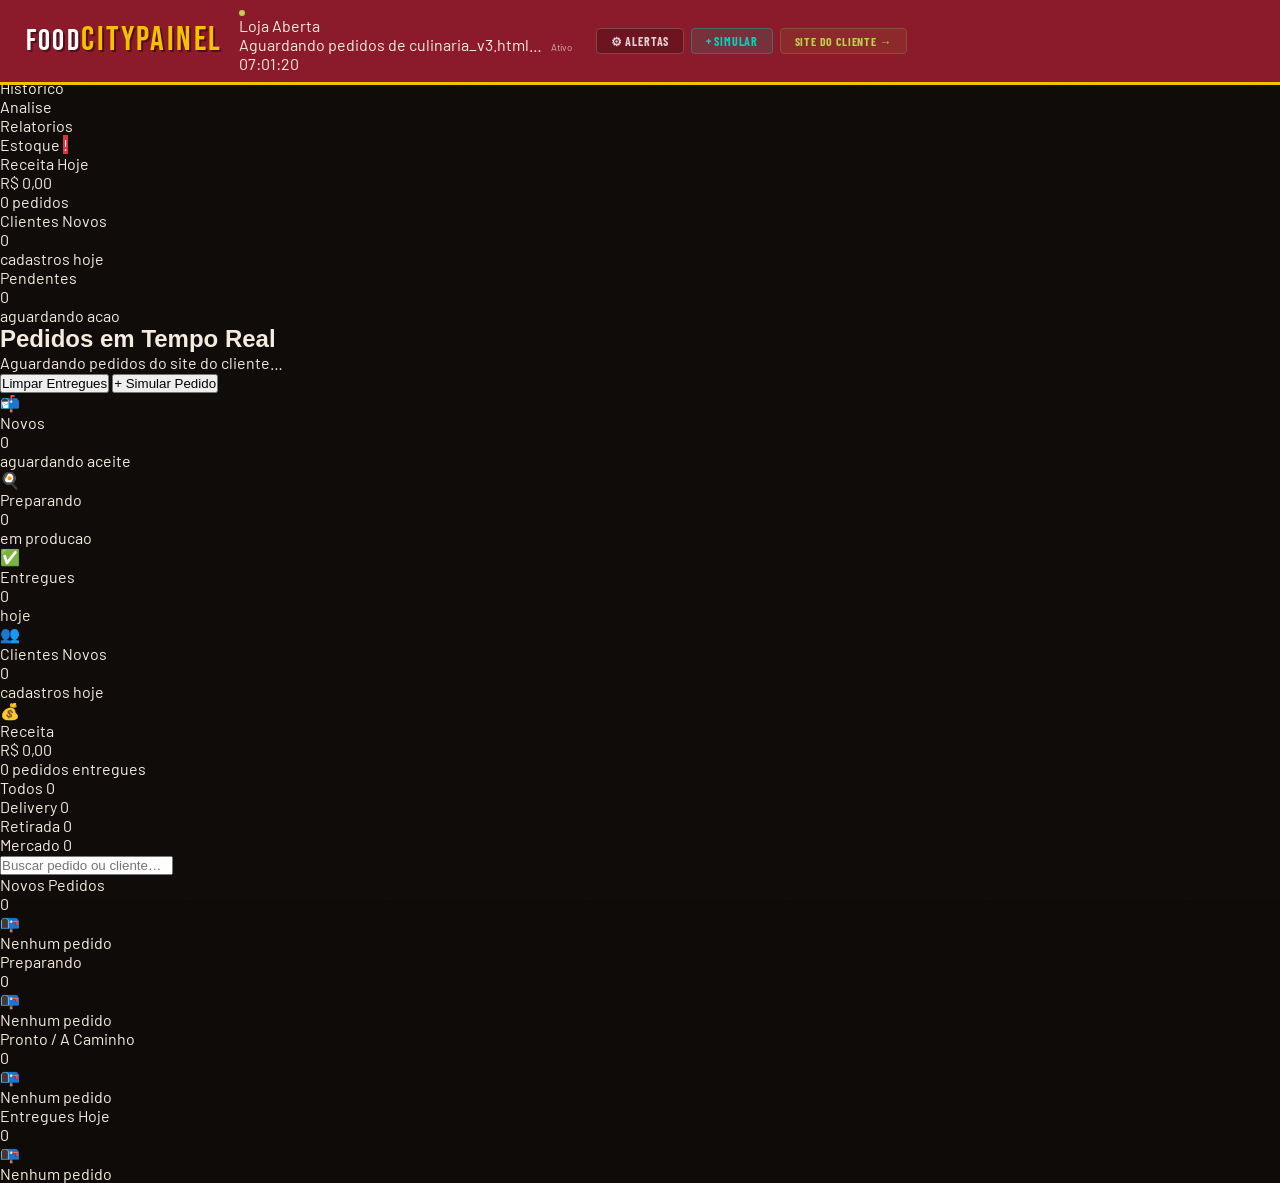
==== commit 2b235f6d: "Merge pull request #20 from JoaquimAlfredo367/gabislopes-patch-1 Add files via upload" ====
--- a/foodcity/painel/index.html
+++ b/foodcity/painel/index.html
@@ -24,7 +24,7 @@
     <div class="clock" id="clock">--:--:--</div>
   </div>
   <div class="topbar-r">
-    <button class="tbtn" id="sndBtn" onclick="toggleSound()">Som On</button>
+    <button class="tbtn" id="alertsBtn" onclick="toggleAlertPanel()" title="Configurar alertas">⚙ Alertas</button>
     <button class="tbtn cyan" onclick="simulateOrder()">+ Simular</button>
     <a class="site-link" href="culinaria_v3.html" target="_blank">Site do Cliente →</a>
   </div>
@@ -160,36 +160,8 @@
       <div class="ph">
         <div class="ph-left">
           <h2>Historico de Pedidos</h2>
-          <p>Todos os pedidos recebidos &mdash; <span id="histCount">0 pedido(s)</span></p>
-        </div>
-      </div>
-      <!-- FILTROS DO HISTORICO -->
-      <div class="filter-bar" style="flex-wrap:wrap;gap:.4rem .6rem;align-items:center;">
-        <label style="display:flex;align-items:center;gap:.35rem;font-size:.68rem;color:var(--muted);font-family:'Barlow Condensed',sans-serif;letter-spacing:.04em;text-transform:uppercase;">
-          De
-          <input type="date" id="histFrom" class="srch" style="width:8.5rem;padding:.28rem .55rem;cursor:pointer;"
-            oninput="renderHistory()"/>
-        </label>
-        <label style="display:flex;align-items:center;gap:.35rem;font-size:.68rem;color:var(--muted);font-family:'Barlow Condensed',sans-serif;letter-spacing:.04em;text-transform:uppercase;">
-          Ate
-          <input type="date" id="histTo" class="srch" style="width:8.5rem;padding:.28rem .55rem;cursor:pointer;"
-            oninput="renderHistory()"/>
-        </label>
-        <select id="histStatus" class="srch" style="width:auto;padding:.28rem .55rem;cursor:pointer;"
-          onchange="renderHistory()">
-          <option value="all">Todos os status</option>
-          <option value="new">Aguardando</option>
-          <option value="prep">Preparando</option>
-          <option value="ready">Pronto</option>
-          <option value="done">Entregue</option>
-          <option value="cancelled">Cancelado</option>
-        </select>
-        <input class="srch" id="histSearch" placeholder="Buscar ID ou cliente&#8230;"
-          style="flex:1;min-width:10rem;" oninput="renderHistory()"/>
-        <button class="btn-sm" onclick="clearHistFilters()"
-          style="background:rgba(255,255,255,.05);border-color:var(--border2);color:var(--muted);">
-          Limpar Filtros
-        </button>
+          <p>Todos os pedidos recebidos hoje</p>
+        </div>
       </div>
       <div class="table-wrap">
         <table>
--- a/foodcity/painel/style.css
+++ b/foodcity/painel/style.css
@@ -3,321 +3,346 @@
   --s1:#1a1210;
   --s2:#231815;
   --s3:#2e211c;
-  --s4:#3a2a23;
   --border:#3d2d26;
   --border2:#5a3f35;
- 
   --red:#8B1A2A;
   --red2:#a82030;
+  --red3:#c42638;
   --redbright:#e03040;
- 
   --yellow:#F5C000;
   --yellow2:#ffd020;
   --yellow3:#ffe650;
- 
   --olive:#8B9B3A;
   --olive2:#a3b544;
   --olive3:#bdd050;
- 
   --cream:#f5ede0;
   --ink:#1a0f0a;
- 
+  --accent:var(--red);
+  --accent2:var(--yellow);
+  --green:var(--olive);
+  --blue:#3b82f6;
+  --purple:#a855f7;
+  --teal:var(--olive2);
+  --text:var(--cream);
   --muted:#9a7060;
   --muted2:#c49a80;
-  --text:var(--cream);
- 
-  /* aliases para compatibilidade interna */
-  --cyan:var(--yellow);
-  --cyan2:var(--yellow2);
-  --green:var(--olive3);
-  --orange:var(--redbright);
-  --teal:var(--olive2);
-  --purple:var(--red2);
+  --r:.55rem;
 }
 *{margin:0;padding:0;box-sizing:border-box;}
-html,body{height:100%;overflow:hidden;}
-body{background:var(--bg);color:var(--cream);font-family:'Barlow',sans-serif;display:flex;flex-direction:column;}
-::-webkit-scrollbar{width:4px;height:4px;}
+html{scroll-behavior:smooth;}
+body{background:var(--bg);color:var(--cream);font-family:'Barlow',sans-serif;overflow-x:hidden;}
+body::after{content:'';position:fixed;inset:0;background-image:url("data:image/svg+xml,%3Csvg xmlns='http://www.w3.org/2000/svg' width='200' height='200'%3E%3Cfilter id='n'%3E%3CfeTurbulence type='fractalNoise' baseFrequency='.75' numOctaves='4' stitchTiles='stitch'/%3E%3C/filter%3E%3Crect width='200' height='200' filter='url(%23n)' opacity='.04'/%3E%3C/svg%3E");pointer-events:none;z-index:0;opacity:.6;}
+::-webkit-scrollbar{width:5px;}
 ::-webkit-scrollbar-thumb{background:var(--red);border-radius:0;}
- 
-/* ══ TOPBAR ══ */
-.topbar{flex-shrink:0;background:var(--red);border-bottom:3px solid var(--yellow);display:flex;align-items:center;padding:0 1.2rem;height:54px;gap:.9rem;z-index:200;}
-.logo{font-family:'Bebas Neue',sans-serif;font-size:1.5rem;letter-spacing:.08em;color:#fff;white-space:nowrap;text-shadow:1px 1px 0 rgba(0,0,0,.35);}
-.logo span{color:var(--yellow);}
-.logo-sub{font-family:'Barlow Condensed',sans-serif;font-size:.6rem;color:rgba(255,255,255,.55);letter-spacing:.14em;text-transform:uppercase;margin-left:.3rem;font-weight:700;}
-.store-badge{display:flex;align-items:center;gap:.38rem;background:rgba(189,208,80,.12);border:1px solid rgba(189,208,80,.3);border-radius:.28rem;padding:.22rem .65rem;font-size:.68rem;font-weight:700;color:var(--olive3);cursor:pointer;transition:.15s;user-select:none;font-family:'Barlow Condensed',sans-serif;letter-spacing:.06em;text-transform:uppercase;}
-.store-badge.closed{background:rgba(224,48,64,.1);border-color:rgba(224,48,64,.3);color:var(--redbright);}
-.sdot{width:6px;height:6px;border-radius:50%;background:var(--olive3);animation:pulse 1.2s infinite;box-shadow:0 0 5px var(--olive3);}
-.store-badge.closed .sdot{background:var(--redbright);animation:none;box-shadow:none;}
-.topbar-mid{flex:1;display:flex;align-items:center;justify-content:center;gap:1rem;}
-.bridge-chip{display:flex;align-items:center;gap:.38rem;font-size:.66rem;background:rgba(139,155,58,.1);border:1px solid rgba(139,155,58,.28);border-radius:.28rem;padding:.22rem .6rem;color:var(--olive3);font-family:'Barlow Condensed',sans-serif;font-weight:700;letter-spacing:.04em;}
-.bridge-chip .bd{width:5px;height:5px;border-radius:50%;background:var(--olive3);animation:pulse 1s infinite;}
-.clock{font-family:'JetBrains Mono',monospace;font-size:.72rem;color:var(--muted2);background:rgba(0,0,0,.25);border:1px solid rgba(255,255,255,.12);padding:.2rem .58rem;border-radius:.28rem;}
-.topbar-r{display:flex;gap:.45rem;align-items:center;}
-.tbtn{background:rgba(0,0,0,.2);border:1px solid rgba(255,255,255,.18);color:rgba(255,255,255,.75);font-size:.68rem;padding:.24rem .6rem;border-radius:.25rem;cursor:pointer;transition:.15s;white-space:nowrap;font-family:'Barlow Condensed',sans-serif;font-weight:700;letter-spacing:.05em;text-transform:uppercase;}
-.tbtn:hover{border-color:#fff;color:#fff;}
-.tbtn.snd-off{background:rgba(224,48,64,.15);border-color:rgba(224,48,64,.35);color:var(--redbright);}
-.site-link{background:rgba(245,192,0,.15);border:1px solid rgba(245,192,0,.35);color:var(--yellow);font-size:.68rem;padding:.24rem .65rem;border-radius:.25rem;text-decoration:none;white-space:nowrap;transition:.15s;font-family:'Barlow Condensed',sans-serif;font-weight:800;letter-spacing:.05em;text-transform:uppercase;}
-.site-link:hover{background:rgba(245,192,0,.25);}
- 
-/* ══ LAYOUT ══ */
-.body-wrap{flex:1;display:flex;overflow:hidden;}
- 
-/* ══ SIDEBAR ══ */
-.sidebar{width:215px;flex-shrink:0;background:var(--s1);border-right:2px solid var(--red);display:flex;flex-direction:column;overflow-y:auto;}
-.sb-section{padding:.7rem .75rem .3rem;}
-.sb-label{font-size:.58rem;color:var(--muted2);text-transform:uppercase;letter-spacing:.18em;padding:.28rem .55rem;margin-bottom:.2rem;font-family:'Barlow Condensed',sans-serif;font-weight:700;}
-.sb-item{display:flex;align-items:center;gap:.58rem;padding:.48rem .58rem;border-radius:.28rem;cursor:pointer;transition:.13s;font-size:.76rem;font-weight:500;color:var(--muted2);margin-bottom:.08rem;border:1px solid transparent;user-select:none;font-family:'Barlow',sans-serif;}
-.sb-item:hover{background:var(--s2);color:var(--cream);}
-.sb-item.active{background:rgba(139,26,42,.15);border-color:rgba(139,26,42,.4);color:var(--redbright);}
-.sb-item.active.or{background:rgba(139,26,42,.15);border-color:rgba(139,26,42,.4);color:var(--redbright);}
-.sb-item.active.tl{background:rgba(139,155,58,.1);border-color:rgba(139,155,58,.3);color:var(--olive3);}
-.sb-item.active.gn{background:rgba(189,208,80,.08);border-color:rgba(189,208,80,.25);color:var(--olive3);}
-.sb-item.active.pp{background:rgba(168,32,48,.12);border-color:rgba(168,32,48,.3);color:var(--red2);}
-.sb-item.active.rd{background:rgba(224,48,64,.08);border-color:rgba(224,48,64,.2);color:var(--redbright);}
-.sbadge{margin-left:auto;font-size:.56rem;font-weight:800;padding:.06rem .3rem;border-radius:.2rem;min-width:18px;text-align:center;font-family:'Barlow Condensed',sans-serif;}
-.sbadge.or{background:var(--redbright);color:#fff;}
-.sbadge.tl{background:var(--olive2);color:var(--ink);}
-.sb-divider{height:1px;background:var(--border);margin:.5rem .75rem;}
-.sb-stat{background:var(--s2);border:1px solid var(--border);border-left:3px solid var(--red);border-radius:.35rem;padding:.58rem .75rem;margin:.3rem .75rem;}
-.sb-stat-lbl{font-size:.57rem;color:var(--muted2);text-transform:uppercase;letter-spacing:.12em;margin-bottom:.18rem;font-family:'Barlow Condensed',sans-serif;font-weight:700;}
-.sb-stat-val{font-family:'Bebas Neue',sans-serif;font-size:1.15rem;letter-spacing:.04em;}
-.sb-stat-val.gn{color:var(--olive3);}
-.sb-stat-val.or{color:var(--redbright);}
-.sb-stat-val.tl{color:var(--yellow);}
-.sb-stat-sub{font-size:.58rem;color:var(--muted);margin-top:.1rem;}
- 
-/* ══ MAIN ══ */
-.main{flex:1;overflow-y:auto;display:flex;flex-direction:column;}
-.page{display:none;padding:1.1rem 1.3rem;flex:1;}
-.page.active{display:block;}
- 
-/* ══ PAGE HEADER ══ */
-.ph{display:flex;align-items:center;justify-content:space-between;margin-bottom:1rem;flex-wrap:wrap;gap:.6rem;}
-.ph-left h2{font-family:'Bebas Neue',sans-serif;font-size:1.4rem;letter-spacing:.08em;color:var(--yellow);}
-.ph-left p{font-size:.68rem;color:var(--muted2);margin-top:.15rem;}
-.ph-actions{display:flex;gap:.4rem;align-items:center;flex-wrap:wrap;}
-.btn-sm{background:var(--s3);border:1px solid var(--border);color:var(--muted2);font-family:'Barlow Condensed',sans-serif;font-size:.7rem;font-weight:700;letter-spacing:.06em;text-transform:uppercase;padding:.3rem .7rem;border-radius:.25rem;cursor:pointer;transition:.13s;white-space:nowrap;}
-.btn-sm:hover{border-color:var(--yellow);color:var(--yellow);}
-.btn-sm.cyan{background:rgba(245,192,0,.1);border-color:rgba(245,192,0,.3);color:var(--yellow);}
-.btn-sm.teal{background:rgba(139,155,58,.1);border-color:rgba(139,155,58,.28);color:var(--olive3);}
-.btn-sm.danger{background:rgba(224,48,64,.08);border-color:rgba(224,48,64,.22);color:var(--redbright);}
- 
-/* ══ KPI ROW ══ */
-.kpi-row{display:grid;grid-template-columns:repeat(auto-fill,minmax(148px,1fr));gap:.65rem;margin-bottom:1rem;}
-.kpi{background:var(--s2);border:1px solid var(--border);border-radius:.45rem;padding:.78rem .88rem;position:relative;overflow:hidden;transition:.18s;}
-.kpi:hover{border-color:var(--border2);}
-.kpi::after{content:'';position:absolute;top:0;left:0;right:0;height:3px;border-radius:0;}
-.kpi.blue::after{background:var(--yellow);}
-.kpi.green::after{background:var(--olive2);}
-.kpi.orange::after{background:var(--redbright);}
-.kpi.teal::after{background:var(--olive3);}
-.kpi.purple::after{background:var(--red2);}
-.kpi.red::after{background:var(--redbright);}
-.ki{font-size:1.2rem;margin-bottom:.32rem;opacity:.8;}
-.kl{font-size:.56rem;color:var(--muted2);text-transform:uppercase;letter-spacing:.12em;margin-bottom:.18rem;font-family:'Barlow Condensed',sans-serif;font-weight:700;}
-.kv{font-family:'Bebas Neue',sans-serif;font-size:1.5rem;letter-spacing:.04em;line-height:1;}
-.kv.blue{color:var(--yellow);}
-.kv.green{color:var(--olive3);}
-.kv.orange{color:var(--redbright);}
-.kv.teal{color:var(--olive2);}
-.kv.purple{color:var(--red2);}
-.kv.red{color:var(--redbright);}
-.ks{font-size:.56rem;color:var(--muted);margin-top:.22rem;}
- 
-/* ══ FILTER BAR ══ */
-.filter-bar{display:flex;gap:.38rem;flex-wrap:wrap;align-items:center;margin-bottom:.85rem;}
-.fchip{background:var(--s2);border:1px solid var(--border);color:var(--muted2);font-size:.68rem;font-weight:600;padding:.24rem .68rem;border-radius:.25rem;cursor:pointer;transition:.13s;white-space:nowrap;font-family:'Barlow Condensed',sans-serif;letter-spacing:.05em;text-transform:uppercase;}
-.fchip:hover{border-color:var(--yellow);color:var(--yellow);}
-.fchip.active{background:rgba(245,192,0,.1);border-color:rgba(245,192,0,.3);color:var(--yellow);}
-.fchip .cn{background:var(--s4);border-radius:.2rem;padding:.03rem .26rem;font-size:.56rem;margin-left:.2rem;}
-.srch{background:var(--s2);border:1px solid var(--border);color:var(--cream);font-family:'Barlow',sans-serif;font-size:.72rem;padding:.26rem .62rem;border-radius:.28rem;outline:none;transition:.13s;width:190px;margin-left:auto;}
-.srch:focus{border-color:var(--yellow);}
-.srch::placeholder{color:var(--muted);}
- 
-/* ══ KANBAN ══ */
-.kanban{display:grid;grid-template-columns:repeat(4,1fr);gap:.85rem;}
-@media(max-width:1100px){.kanban{grid-template-columns:repeat(2,1fr);}}
-@media(max-width:650px){.kanban{grid-template-columns:1fr;}}
-.col{background:var(--s1);border:1px solid var(--border);border-radius:.45rem;display:flex;flex-direction:column;min-height:280px;max-height:calc(100vh - 270px);overflow:hidden;}
-.col-h{padding:.58rem .78rem;border-bottom:1px solid var(--border);display:flex;align-items:center;gap:.38rem;}
-.cdot{width:7px;height:7px;border-radius:50%;flex-shrink:0;}
-.ctitle{font-family:'Bebas Neue',sans-serif;font-size:.88rem;letter-spacing:.08em;flex:1;}
-.cc{background:var(--s3);border:1px solid var(--border);font-size:.58rem;font-weight:800;padding:.03rem .3rem;border-radius:.2rem;color:var(--muted2);font-family:'Barlow Condensed',sans-serif;}
-.col-b{flex:1;overflow-y:auto;padding:.48rem;display:flex;flex-direction:column;gap:.42rem;}
-.col.cnew .cdot{background:var(--redbright);box-shadow:0 0 5px var(--redbright);}
-.col.cnew .ctitle{color:var(--redbright);}
-.col.cprep .cdot{background:var(--yellow);animation:pulse 1.5s infinite;box-shadow:0 0 5px var(--yellow);}
-.col.cprep .ctitle{color:var(--yellow);}
-.col.cready .cdot{background:var(--olive3);}
-.col.cready .ctitle{color:var(--olive3);}
-.col.cdone .cdot{background:var(--muted);}
-.col.cdone .ctitle{color:var(--muted2);}
- 
-/* ══ ORDER CARD ══ */
-.oc{background:var(--s2);border:1px solid var(--border);border-radius:.4rem;padding:.65rem .78rem;animation:slidein .3s ease both;position:relative;overflow:visible;transition:.18s;}
-.oc::before{content:'';position:absolute;top:0;left:0;width:3px;height:100%;border-radius:.4rem 0 0 .4rem;}
-.oc.onew::before{background:var(--redbright);}
-.oc.oprep::before{background:var(--yellow);}
-.oc.oready::before{background:var(--olive3);}
-.oc.odone::before{background:var(--border);}
-.oc.nc{border-color:rgba(189,208,80,.45);animation:slidein .3s ease both,glowT 2s ease 3;}
-@keyframes glowT{0%,100%{box-shadow:0 0 0 1px rgba(189,208,80,.2)}50%{box-shadow:0 0 0 3px rgba(189,208,80,.45)}}
-.oc:hover{border-color:var(--border2);transform:translateY(-1px);}
-.ot{display:flex;justify-content:space-between;align-items:flex-start;gap:.28rem;margin-bottom:.35rem;flex-wrap:wrap;}
-.oid{font-family:'JetBrains Mono',monospace;font-size:.68rem;font-weight:500;color:var(--yellow);}
-.otime{font-size:.57rem;color:var(--muted);}
-.otype{font-size:.54rem;font-weight:800;padding:.05rem .3rem;border-radius:.2rem;text-transform:uppercase;font-family:'Barlow Condensed',sans-serif;letter-spacing:.06em;}
-.otype.delivery{background:rgba(245,192,0,.15);color:var(--yellow2);border:1px solid rgba(245,192,0,.25);}
-.otype.pickup{background:rgba(168,32,48,.15);color:var(--red2);border:1px solid rgba(168,32,48,.25);}
-.otype.market{background:rgba(139,155,58,.15);color:var(--olive3);border:1px solid rgba(139,155,58,.25);}
-.ncb{font-size:.52rem;font-weight:800;padding:.04rem .26rem;border-radius:.17rem;background:rgba(189,208,80,.15);color:var(--olive3);border:1px solid rgba(189,208,80,.3);font-family:'Barlow Condensed',sans-serif;text-transform:uppercase;letter-spacing:.06em;}
-.oclient{font-family:'Bebas Neue',sans-serif;font-size:.92rem;letter-spacing:.04em;margin-bottom:.22rem;color:#fff;}
-.oaddr{font-size:.6rem;color:var(--muted2);margin-bottom:.32rem;line-height:1.4;}
-.oitems{background:var(--s3);border-radius:.3rem;padding:.42rem .55rem;margin-bottom:.38rem;}
-.oir{display:flex;justify-content:space-between;font-size:.63rem;padding:.1rem 0;border-bottom:1px solid rgba(255,255,255,.04);}
-.oir:last-child{border-bottom:none;}
-.oiq{color:var(--yellow);font-weight:700;margin-right:.2rem;font-family:'Barlow Condensed',sans-serif;}
-.oin{color:var(--muted2);}
-.oip{font-family:'JetBrains Mono',monospace;font-size:.6rem;color:var(--olive3);}
-.ofooter{display:flex;justify-content:space-between;align-items:center;flex-wrap:wrap;gap:.22rem;}
-.ototal{font-family:'Bebas Neue',sans-serif;font-size:.95rem;letter-spacing:.04em;color:var(--yellow);}
-.opay{font-size:.56rem;padding:.06rem .3rem;border-radius:.2rem;font-weight:800;font-family:'Barlow Condensed',sans-serif;letter-spacing:.05em;text-transform:uppercase;}
-.opay.pix{background:rgba(189,208,80,.12);color:var(--olive3);border:1px solid rgba(189,208,80,.2);}
-.opay.card{background:rgba(245,192,0,.12);color:var(--yellow2);border:1px solid rgba(245,192,0,.2);}
-.opay.cash{background:rgba(224,48,64,.1);color:var(--redbright);border:1px solid rgba(224,48,64,.2);}
-.oacts{display:flex;gap:.22rem;width:100%;margin-top:.32rem;position:relative;z-index:10;}
-.ob{flex:1;padding:.28rem .2rem;border-radius:.25rem;font-family:'Barlow Condensed',sans-serif;font-size:.65rem;font-weight:800;letter-spacing:.06em;text-transform:uppercase;cursor:pointer!important;border:none;transition:.13s;text-align:center;position:relative;z-index:10;user-select:none;}
-.ob.acc{background:rgba(189,208,80,.12);color:var(--olive3);border:1px solid rgba(189,208,80,.22);}
-.ob.acc:hover{background:rgba(189,208,80,.25);}
-.ob.nxt{background:rgba(245,192,0,.1);color:var(--yellow);border:1px solid rgba(245,192,0,.22);}
-.ob.nxt:hover{background:rgba(245,192,0,.2);}
-.ob.dnb{background:rgba(189,208,80,.1);color:var(--olive3);border:1px solid rgba(189,208,80,.2);}
-.ob.rej{background:rgba(224,48,64,.08);color:var(--redbright);border:1px solid rgba(224,48,64,.2);}
-.ob.rej:hover{background:rgba(224,48,64,.18);}
-.ob.prt{background:var(--s4);color:var(--muted2);border:1px solid var(--border);}
-.empty-col{text-align:center;padding:2rem .5rem;color:var(--muted);font-size:.7rem;font-family:'Barlow Condensed',sans-serif;letter-spacing:.06em;text-transform:uppercase;}
-.empty-col .ei{font-size:1.6rem;margin-bottom:.4rem;opacity:.3;}
- 
-/* ══ TABLE ══ */
-.table-wrap{background:var(--s2);border:1px solid var(--border);border-radius:.45rem;overflow:hidden;margin-top:.5rem;}
-.table-wrap table{width:100%;border-collapse:collapse;}
-th{background:var(--s3);padding:.52rem .85rem;text-align:left;font-size:.58rem;color:var(--muted2);text-transform:uppercase;letter-spacing:.12em;border-bottom:1px solid var(--border);font-family:'Barlow Condensed',sans-serif;font-weight:800;}
-td{padding:.5rem .85rem;font-size:.7rem;border-bottom:1px solid rgba(255,255,255,.04);vertical-align:middle;}
-tr:last-child td{border-bottom:none;}
-tr:hover td{background:rgba(255,255,255,.02);}
-tr.new-row td:first-child{border-left:3px solid var(--olive2);}
-.cpill{display:inline-block;font-size:.55rem;font-weight:800;padding:.06rem .35rem;border-radius:.2rem;font-family:'Barlow Condensed',sans-serif;letter-spacing:.05em;text-transform:uppercase;}
-.cpill.novo{background:rgba(189,208,80,.15);color:var(--olive3);border:1px solid rgba(189,208,80,.3);}
-.cpill.cliente{background:rgba(245,192,0,.12);color:var(--yellow2);border:1px solid rgba(245,192,0,.22);}
-.spill{display:inline-block;font-size:.55rem;font-weight:800;padding:.06rem .35rem;border-radius:.2rem;font-family:'Barlow Condensed',sans-serif;letter-spacing:.05em;text-transform:uppercase;}
-.spill.new{background:rgba(224,48,64,.15);color:var(--redbright);border:1px solid rgba(224,48,64,.28);}
-.spill.prep{background:rgba(245,192,0,.12);color:var(--yellow2);border:1px solid rgba(245,192,0,.25);}
-.spill.ready{background:rgba(189,208,80,.1);color:var(--olive3);border:1px solid rgba(189,208,80,.2);}
-.spill.done{background:rgba(90,63,53,.4);color:var(--muted2);border:1px solid var(--border2);}
-.spill.cancelled{background:rgba(224,48,64,.08);color:var(--redbright);border:1px solid rgba(224,48,64,.18);}
-.mono{font-family:'JetBrains Mono',monospace;}
-.no-data{text-align:center;padding:2.8rem;color:var(--muted);}
-.no-data .ni{font-size:2rem;margin-bottom:.5rem;opacity:.3;}
- 
-/* ══ RELATÓRIOS ══ */
-.report-grid{display:grid;grid-template-columns:repeat(auto-fill,minmax(260px,1fr));gap:.9rem;margin-top:.5rem;}
-.rcard{background:var(--s2);border:1px solid var(--border);border-radius:.45rem;padding:.9rem 1rem;}
-.rcard-title{font-family:'Bebas Neue',sans-serif;font-size:1rem;letter-spacing:.08em;color:var(--yellow);margin-bottom:.82rem;display:flex;align-items:center;gap:.38rem;}
-.bar-h{display:flex;flex-direction:column;gap:.48rem;}
-.bar-row{display:flex;align-items:center;gap:.6rem;}
-.bar-lbl{font-size:.68rem;color:var(--muted2);width:110px;flex-shrink:0;white-space:nowrap;overflow:hidden;text-overflow:ellipsis;}
-.bar-track{flex:1;background:var(--s3);border-radius:0;height:8px;overflow:hidden;}
-.bar-fill{height:100%;border-radius:0;transition:width .5s ease;}
-.bar-val{font-family:'JetBrains Mono',monospace;font-size:.65rem;color:var(--muted2);width:55px;text-align:right;flex-shrink:0;}
-.chart-hours{display:flex;align-items:flex-end;gap:.3rem;height:88px;margin-bottom:.3rem;}
-.ch-col{flex:1;display:flex;flex-direction:column;align-items:center;gap:.22rem;}
-.ch-bar{width:100%;border-radius:.15rem .15rem 0 0;transition:height .5s ease;min-height:3px;}
-.ch-lbl{font-size:.54rem;color:var(--muted);text-align:center;}
-.donut-wrap{display:flex;align-items:center;gap:.85rem;}
-.donut-legend{flex:1;display:flex;flex-direction:column;gap:.38rem;}
-.dleg{display:flex;align-items:center;gap:.4rem;font-size:.7rem;}
-.dleg-dot{width:8px;height:8px;border-radius:50%;flex-shrink:0;}
-.dleg-name{flex:1;color:var(--muted2);}
-.dleg-val{font-family:'JetBrains Mono',monospace;font-size:.68rem;color:var(--cream);}
-.dleg-pct{font-size:.6rem;color:var(--muted);margin-left:.2rem;}
- 
-/* ══ ESTOQUE ══ */
-.stock-grid{display:grid;grid-template-columns:repeat(auto-fill,minmax(195px,1fr));gap:.75rem;margin-top:.5rem;}
-.sc{background:var(--s2);border:1px solid var(--border);border-radius:.4rem;padding:.78rem .88rem;transition:.18s;}
-.sc:hover{border-color:var(--border2);}
-.sc.low{border-color:rgba(224,48,64,.38);}
-.sc-name{font-family:'Bebas Neue',sans-serif;font-size:.92rem;letter-spacing:.04em;margin-bottom:.15rem;}
-.sc-cat{font-size:.62rem;color:var(--muted2);margin-bottom:.5rem;font-family:'Barlow Condensed',sans-serif;text-transform:uppercase;letter-spacing:.08em;}
-.sc-track{background:var(--border);border-radius:0;height:5px;margin-bottom:.38rem;overflow:hidden;}
-.sc-fill{height:100%;border-radius:0;transition:width .5s ease;}
-.sc-fill.ok{background:var(--olive3);}
-.sc-fill.med{background:var(--yellow);}
-.sc-fill.low{background:var(--redbright);}
-.sc-footer{display:flex;justify-content:space-between;align-items:center;}
-.sc-val{font-family:'JetBrains Mono',monospace;font-size:.82rem;font-weight:600;}
-.sc-val.ok{color:var(--olive3);}
-.sc-val.med{color:var(--yellow);}
-.sc-val.low{color:var(--redbright);}
-.sc-unit{font-size:.6rem;color:var(--muted);}
-.btn-rep{background:var(--s4);border:1px solid var(--border);color:var(--muted2);font-size:.62rem;font-weight:700;padding:.16rem .44rem;border-radius:.25rem;cursor:pointer;transition:.12s;font-family:'Barlow Condensed',sans-serif;text-transform:uppercase;letter-spacing:.05em;}
-.btn-rep:hover{border-color:var(--olive3);color:var(--olive3);}
- 
-/* ══ TOAST / NOTIF ══ */
-.toast-wrap{position:fixed;bottom:1.1rem;left:50%;transform:translateX(-50%);z-index:500;display:flex;flex-direction:column;gap:.35rem;align-items:center;pointer-events:none;}
-.toast{background:var(--s3);border:1px solid var(--border2);border-left:3px solid var(--yellow);border-radius:.35rem;padding:.46rem .95rem;font-size:.72rem;display:flex;align-items:center;gap:.34rem;animation:slideup .18s ease;box-shadow:0 7px 20px rgba(0,0,0,.55);pointer-events:all;white-space:nowrap;font-family:'Barlow',sans-serif;font-weight:500;color:var(--cream);}
-.toast.removing{animation:fadeout .2s ease forwards;}
-.toast.client{background:#0a1a0a;border-left-color:var(--olive3);}
-.toast.order{background:#1a0a08;border-left-color:var(--redbright);}
-.notif-area{position:fixed;top:64px;right:1rem;z-index:400;display:flex;flex-direction:column;gap:.38rem;pointer-events:none;}
-.nt{background:var(--s2);border:1px solid var(--border);border-radius:.45rem;padding:.65rem .88rem;min-width:255px;max-width:320px;animation:slidein .25s ease;pointer-events:all;display:flex;gap:.55rem;align-items:flex-start;box-shadow:0 10px 28px rgba(0,0,0,.6);cursor:pointer;}
-.nt.removing{animation:fadeout .22s ease forwards;}
-.nt.nc{border-left:3px solid var(--olive3);}
-.nt.no{border-left:3px solid var(--redbright);}
-.ntic{font-size:1.2rem;flex-shrink:0;}
-.ntt{font-family:'Bebas Neue',sans-serif;font-size:.9rem;letter-spacing:.05em;margin-bottom:.08rem;}
-.nts{font-size:.64rem;color:var(--muted2);line-height:1.35;}
-.ntm{font-size:.57rem;color:var(--muted);margin-top:.14rem;font-family:'JetBrains Mono',monospace;}
- 
-/* ══ DEBUG BAR ══ */
-.debug-bar{background:rgba(245,192,0,.06);border-bottom:1px solid rgba(245,192,0,.15);padding:.25rem 1.2rem;font-size:.62rem;color:var(--muted2);display:flex;gap:.6rem;align-items:center;font-family:'JetBrains Mono',monospace;flex-shrink:0;flex-wrap:wrap;}
-.debug-bar span{color:var(--olive3);}
-.debug-bar strong{color:var(--yellow);}
- 
-@keyframes slidein{from{opacity:0;transform:translateX(-10px)}to{opacity:1;transform:none}}
-@keyframes slideup{from{opacity:0;transform:translateY(10px)}to{opacity:1;transform:none}}
-@keyframes pulse{0%,100%{opacity:1}50%{opacity:.25}}
-@keyframes fadeout{to{opacity:0}}
+.topbar{position:fixed;top:0;left:0;right:0;z-index:900;background:var(--red);border-bottom:3px solid var(--yellow);padding:.6rem 1.6rem;display:flex;align-items:center;gap:1rem;}
+.logo{font-family:'Bebas Neue',sans-serif;font-size:1.9rem;letter-spacing:.08em;color:#fff;line-height:1;text-shadow:2px 2px 0 rgba(0,0,0,.4);}
+.logo span{color:var(--yellow);font-size:2.1rem;}
+.nav-tabs{display:flex;gap:.22rem;margin-left:auto;}
+.ntab{background:rgba(0,0,0,.2);border:1px solid rgba(255,255,255,.15);color:rgba(255,255,255,.7);font-family:'Barlow Condensed',sans-serif;font-size:.82rem;font-weight:700;letter-spacing:.1em;text-transform:uppercase;padding:.35rem .9rem;border-radius:.28rem;cursor:pointer;transition:.15s;}
+.ntab:hover{background:rgba(0,0,0,.35);color:#fff;border-color:rgba(255,255,255,.35);}
+.ntab.active{background:var(--yellow);color:var(--ink);border-color:var(--yellow);font-weight:800;box-shadow:0 3px 12px rgba(245,192,0,.4);}
+.topbar-r{display:flex;gap:.45rem;align-items:center;margin-left:.5rem;}
+.btn-login{background:rgba(0,0,0,.25);border:1px solid rgba(255,255,255,.25);color:rgba(255,255,255,.85);font-family:'Barlow',sans-serif;font-size:.73rem;font-weight:600;padding:.33rem .85rem;border-radius:.28rem;cursor:pointer;transition:.15s;letter-spacing:.02em;}
+.btn-login:hover{background:rgba(0,0,0,.45);color:#fff;border-color:rgba(255,255,255,.5);}
+.cart-btn{background:var(--yellow);border:none;color:var(--ink);font-family:'Barlow Condensed',sans-serif;font-size:.82rem;font-weight:800;letter-spacing:.06em;text-transform:uppercase;padding:.35rem .95rem;border-radius:.28rem;cursor:pointer;display:flex;align-items:center;gap:.38rem;transition:.15s;box-shadow:0 2px 8px rgba(245,192,0,.35);}
+.cart-btn:hover{background:var(--yellow2);box-shadow:0 4px 16px rgba(245,192,0,.5);}
+.cbadge{background:var(--red);color:#fff;border-radius:50%;width:17px;height:17px;font-size:.6rem;font-weight:800;display:inline-flex;align-items:center;justify-content:center;font-family:'Barlow Condensed',sans-serif;}
+.live-bar{background:var(--s2);border-bottom:2px solid var(--olive);padding:.32rem 1.6rem;margin-top:59px;display:flex;align-items:center;gap:.75rem;font-size:.67rem;flex-wrap:wrap;}
+.live-dot{width:7px;height:7px;border-radius:50%;background:var(--olive3);animation:pls 1.2s infinite;flex-shrink:0;box-shadow:0 0 7px var(--olive3);}
+.live-txt{color:var(--olive3);font-weight:700;font-family:'Barlow Condensed',sans-serif;font-size:.78rem;letter-spacing:.08em;text-transform:uppercase;}
+.live-info{color:var(--muted2);font-size:.65rem;}
+.panel-link{margin-left:auto;background:rgba(139,155,58,.12);border:1px solid rgba(139,155,58,.35);color:var(--olive3);font-size:.66rem;font-family:'Barlow Condensed',sans-serif;font-weight:700;letter-spacing:.06em;text-transform:uppercase;padding:.2rem .68rem;border-radius:.25rem;cursor:pointer;text-decoration:none;transition:.15s;}
+.panel-link:hover{background:rgba(139,155,58,.22);}
+@keyframes pls{0%,100%{opacity:1}50%{opacity:.2}}
+.page{display:none;}.page.active{display:block;}
+.hero{position:relative;overflow:hidden;background:linear-gradient(135deg,#1a0a08 0%,#230d0a 40%,#1a1005 100%);padding:3.8rem 1.6rem 3rem;}
+.hero::before{content:'';position:absolute;top:0;left:0;right:0;height:4px;background:linear-gradient(90deg,var(--red),var(--yellow),var(--olive),var(--yellow),var(--red));}
+.hero::after{content:'';position:absolute;bottom:0;left:0;right:0;height:4px;background:linear-gradient(90deg,var(--olive),var(--yellow),var(--red));}
+.hero-deco{position:absolute;right:-20px;top:50%;transform:translateY(-50%);font-family:'Bebas Neue',sans-serif;font-size:clamp(9rem,18vw,16rem);color:rgba(139,26,42,.08);line-height:1;pointer-events:none;user-select:none;letter-spacing:-.02em;}
+.hero-inner{max-width:1100px;margin:0 auto;display:grid;grid-template-columns:1fr auto;gap:2.5rem;align-items:center;position:relative;z-index:1;}
+@media(max-width:700px){.hero-inner{grid-template-columns:1fr;}}
+.hero-pill{display:inline-flex;align-items:center;gap:.45rem;font-family:'Barlow Condensed',sans-serif;font-size:.72rem;font-weight:800;letter-spacing:.22em;text-transform:uppercase;color:var(--yellow);border:2px solid rgba(245,192,0,.4);background:rgba(245,192,0,.08);padding:.28rem 1rem;border-radius:.25rem;margin-bottom:1.3rem;}
+.hero h1{font-family:'Bebas Neue',sans-serif;font-size:clamp(3.5rem,7vw,6.5rem);line-height:.95;letter-spacing:.02em;color:#fff;animation:fd .7s ease both;}
+.hero h1 em{color:var(--yellow);font-style:normal;-webkit-text-stroke:1px rgba(245,192,0,.3);}
+.hero-sub{color:rgba(245,237,224,.55);font-size:.92rem;font-weight:400;margin-top:1.1rem;line-height:1.6;max-width:500px;animation:fd .7s .15s ease both;}
+.hero-stats{display:flex;gap:0;margin-top:2rem;animation:fd .7s .25s ease both;border:1px solid var(--border2);border-radius:.35rem;overflow:hidden;width:fit-content;}
+.hstat{padding:.75rem 1.5rem;border-right:1px solid var(--border2);text-align:center;}
+.hstat:last-child{border-right:none;}
+.hstat-n{font-family:'Bebas Neue',sans-serif;font-size:2rem;color:var(--yellow);line-height:1;letter-spacing:.04em;}
+.hstat-l{font-family:'Barlow Condensed',sans-serif;font-size:.6rem;color:var(--muted2);text-transform:uppercase;letter-spacing:.12em;margin-top:.18rem;}
+.hero-badge{background:var(--red);border:2px solid var(--yellow);border-radius:.35rem;padding:1.4rem 1.8rem;text-align:center;flex-shrink:0;box-shadow:0 0 40px rgba(139,26,42,.5),inset 0 1px 0 rgba(255,255,255,.08);}
+.hb-num{font-family:'Bebas Neue',sans-serif;font-size:3rem;color:var(--yellow);line-height:1;letter-spacing:.05em;text-shadow:0 2px 8px rgba(245,192,0,.4);}
+.hb-lbl{font-family:'Barlow Condensed',sans-serif;font-size:.65rem;color:rgba(255,255,255,.6);text-transform:uppercase;letter-spacing:.15em;margin-top:.35rem;}
+.mode-wrap{max-width:320px;margin:1.8rem 0 0;animation:fd .7s .3s ease both;}
+.mode-toggle{display:flex;background:rgba(0,0,0,.35);border:2px solid var(--border2);border-radius:.3rem;padding:.22rem;gap:.22rem;}
+.mode-btn{flex:1;padding:.48rem .7rem;border-radius:.22rem;border:none;background:transparent;color:rgba(245,237,224,.45);font-family:'Barlow Condensed',sans-serif;font-size:.82rem;font-weight:700;letter-spacing:.08em;text-transform:uppercase;cursor:pointer;transition:.2s;display:flex;align-items:center;justify-content:center;gap:.35rem;}
+.mode-btn.active{background:var(--red);color:#fff;box-shadow:0 3px 12px rgba(139,26,42,.5);}
+.promo-wrap{max-width:1100px;margin:0 auto;padding:2rem 1.6rem 1.5rem;}
+.sec-label{font-family:'Bebas Neue',sans-serif;font-size:1.4rem;letter-spacing:.1em;margin-bottom:1rem;display:flex;align-items:center;gap:.7rem;color:var(--yellow);}
+.sec-label::after{content:'';flex:1;height:2px;background:linear-gradient(90deg,var(--red),transparent);}
+.promo-scroll{display:flex;gap:.8rem;overflow-x:auto;padding-bottom:.4rem;scrollbar-width:none;}
+.promo-scroll::-webkit-scrollbar{display:none;}
+.pcard{flex:0 0 205px;background:var(--s2);border:1px solid var(--border);border-top:3px solid var(--red);border-radius:.35rem;padding:1.1rem;position:relative;overflow:hidden;transition:.2s;cursor:pointer;}
+.pcard::before{content:'';position:absolute;bottom:-25px;right:-25px;width:80px;height:80px;border-radius:50%;opacity:.1;}
+.pcard.or{border-top-color:var(--red);}.pcard.go{border-top-color:var(--yellow);}.pcard.gr{border-top-color:var(--olive2);}.pcard.bl{border-top-color:#3b82f6;}
+.pcard.or::before{background:var(--red);}.pcard.go::before{background:var(--yellow);}.pcard.gr::before{background:var(--olive);}.pcard.bl::before{background:#3b82f6;}
+.pcard:hover{transform:translateY(-4px);border-color:var(--border2);box-shadow:0 12px 32px rgba(0,0,0,.5);}
+.pb{display:inline-block;font-size:.58rem;font-weight:800;letter-spacing:.14em;text-transform:uppercase;padding:.16rem .5rem;border-radius:.2rem;margin-bottom:.6rem;font-family:'Barlow Condensed',sans-serif;}
+.pb.or{background:rgba(139,26,42,.2);color:var(--redbright);border:1px solid rgba(139,26,42,.4);}
+.pb.go{background:rgba(245,192,0,.15);color:var(--yellow2);border:1px solid rgba(245,192,0,.3);}
+.pb.gr{background:rgba(139,155,58,.15);color:var(--olive3);border:1px solid rgba(139,155,58,.3);}
+.pb.bl{background:rgba(59,130,246,.1);color:#60a5fa;border:1px solid rgba(59,130,246,.25);}
+.pt{font-family:'Bebas Neue',sans-serif;font-size:1.1rem;letter-spacing:.05em;margin-bottom:.3rem;color:#fff;}
+.pd{font-size:.7rem;color:var(--muted2);line-height:1.55;font-weight:400;}
+.pday{font-size:.62rem;color:var(--muted);margin-top:.55rem;font-family:'Barlow Condensed',sans-serif;letter-spacing:.06em;text-transform:uppercase;}
+.search-area{max-width:700px;margin:0 auto 1.2rem;padding:0 1.6rem;}
+.search-row{display:flex;gap:.45rem;background:var(--s2);border:2px solid var(--border2);border-radius:.35rem;padding:.4rem;transition:.15s;}
+.search-row:focus-within{border-color:var(--yellow);box-shadow:0 0 0 3px rgba(245,192,0,.1);}
+.search-row input{flex:1;background:none;border:none;outline:none;color:var(--cream);font-family:'Barlow',sans-serif;font-size:.9rem;font-weight:400;padding:.44rem .7rem;}
+.search-row input::placeholder{color:var(--muted);}
+.btn-search{background:var(--red);color:#fff;border:none;border-radius:.25rem;padding:.5rem 1.4rem;font-family:'Barlow Condensed',sans-serif;font-weight:800;font-size:.85rem;letter-spacing:.08em;text-transform:uppercase;cursor:pointer;transition:.15s;}
+.btn-search:hover{background:var(--red2);box-shadow:0 4px 14px rgba(139,26,42,.5);}
+.filters{max-width:700px;margin:0 auto 1.5rem;padding:0 1.6rem;display:flex;flex-wrap:wrap;gap:.45rem;justify-content:center;}
+.fg{display:flex;align-items:center;gap:.35rem;}
+.fg label{font-size:.62rem;color:var(--muted2);text-transform:uppercase;letter-spacing:.12em;font-family:'Barlow Condensed',sans-serif;font-weight:700;}
+.fg select{background:var(--s2);border:1px solid var(--border2);color:var(--cream);font-family:'Barlow',sans-serif;font-size:.76rem;padding:.28rem .6rem;border-radius:.28rem;outline:none;cursor:pointer;}
+.fg select:focus{border-color:var(--yellow);}
+.cep-bar{max-width:700px;margin:0 auto 1.5rem;padding:0 1.6rem;}
+.cep-box{background:var(--s2);border:1px solid var(--border2);border-radius:.35rem;padding:.7rem 1.1rem;display:flex;gap:.6rem;align-items:center;flex-wrap:wrap;}
+.cep-lbl{font-size:.67rem;color:var(--muted2);white-space:nowrap;display:flex;align-items:center;gap:.38rem;font-family:'Barlow Condensed',sans-serif;font-weight:700;text-transform:uppercase;letter-spacing:.08em;}
+.cep-form{display:flex;gap:.35rem;flex:1;min-width:190px;}
+.cep-input{flex:1;background:var(--bg);border:1px solid var(--border2);color:var(--cream);font-family:'Barlow',sans-serif;font-size:.8rem;padding:.32rem .65rem;border-radius:.28rem;outline:none;transition:.15s;}
+.cep-input:focus{border-color:var(--yellow);}
+.btn-cep{background:var(--olive);border:none;color:#fff;font-family:'Barlow Condensed',sans-serif;font-size:.75rem;font-weight:800;letter-spacing:.06em;text-transform:uppercase;padding:.32rem .88rem;border-radius:.28rem;cursor:pointer;transition:.15s;}
+.btn-cep:hover{background:var(--olive2);}
+.cep-result{font-size:.72rem;color:var(--muted2);flex:1;min-width:160px;}
+.cep-result strong{color:var(--cream);}
+.content-layout{max-width:1100px;margin:0 auto;padding:0 1.6rem;display:grid;grid-template-columns:1fr 310px;gap:1.5rem;}
+@media(max-width:820px){.content-layout{grid-template-columns:1fr;}}
+.grid{display:grid;grid-template-columns:repeat(auto-fill,minmax(260px,1fr));gap:1.1rem;}
+.sbar{max-width:1100px;margin:.5rem auto;padding:0 1.6rem;font-size:.68rem;color:var(--muted);display:none;gap:.45rem;align-items:center;}
+.sdot{width:6px;height:6px;border-radius:50%;background:var(--olive3);animation:pls 1.5s infinite;flex-shrink:0;}
+.sdot.red{background:var(--redbright);}
+.card{background:var(--s2);border:1px solid var(--border);border-radius:.4rem;overflow:hidden;transition:.22s;animation:fu .4s ease both;}
+.card:hover{transform:translateY(-5px);border-color:var(--yellow);box-shadow:0 16px 44px rgba(0,0,0,.7),0 0 0 1px rgba(245,192,0,.2);}
+.card.active{border-color:var(--yellow);border-width:2px;}
+.cthumb{position:relative;width:100%;height:162px;overflow:hidden;}
+.cthumb img{width:100%;height:100%;object-fit:cover;display:block;transition:transform .38s;}
+.card:hover .cthumb img{transform:scale(1.07);}
+.cthumb-ov{position:absolute;inset:0;background:linear-gradient(to bottom,transparent 40%,rgba(15,11,9,.75) 100%);}
+.cthumb-top{position:absolute;top:.55rem;left:.55rem;display:flex;gap:.3rem;flex-wrap:wrap;}
+.cthumb-bot{position:absolute;bottom:.55rem;right:.55rem;}
+.tbadge{font-size:.57rem;font-weight:800;padding:.17rem .48rem;border-radius:.2rem;font-family:'Barlow Condensed',sans-serif;letter-spacing:.08em;text-transform:uppercase;}
+.tbadge.open{background:var(--olive2);color:#fff;}
+.tbadge.closed{background:rgba(15,11,9,.8);color:rgba(245,237,224,.6);backdrop-filter:blur(4px);}
+.tbadge.promo{background:var(--yellow);color:var(--ink);}
+.time-chip{background:rgba(15,11,9,.8);backdrop-filter:blur(4px);color:#fff;font-size:.62rem;font-weight:700;padding:.17rem .48rem;border-radius:.2rem;font-family:'Barlow Condensed',sans-serif;letter-spacing:.05em;}
+.cbody{padding:.9rem 1rem 1rem;}
+.ctop{display:flex;justify-content:space-between;align-items:flex-start;gap:.4rem;}
+.cname{font-family:'Bebas Neue',sans-serif;font-size:1.1rem;letter-spacing:.04em;line-height:1.2;color:#fff;}
+.cstar{background:rgba(245,192,0,.12);border:1px solid rgba(245,192,0,.3);border-radius:.22rem;padding:.1rem .42rem;font-size:.67rem;color:var(--yellow2);white-space:nowrap;font-family:'Barlow Condensed',sans-serif;font-weight:700;}
+.ccuisine{font-size:.68rem;color:var(--muted2);margin-top:.22rem;font-weight:400;}
+.cmeta{margin-top:.42rem;display:flex;flex-wrap:wrap;gap:.3rem .5rem;align-items:center;font-size:.67rem;color:var(--muted);}
+.caddr{margin-top:.42rem;font-size:.64rem;color:var(--muted);display:flex;gap:.25rem;align-items:flex-start;line-height:1.4;}
+.cactions{display:flex;gap:.35rem;margin-top:.72rem;}
+.btn-a{flex:1;padding:.38rem .3rem;border-radius:.25rem;font-family:'Barlow Condensed',sans-serif;font-size:.72rem;font-weight:700;letter-spacing:.06em;text-transform:uppercase;cursor:pointer;border:1px solid var(--border2);transition:.15s;text-align:center;background:transparent;color:var(--muted2);}
+.btn-a:hover{border-color:var(--yellow);color:var(--yellow);}
+.btn-a.prim{background:var(--red);color:#fff;border-color:var(--red);box-shadow:0 2px 8px rgba(139,26,42,.4);}
+.btn-a.prim:hover{background:var(--red2);box-shadow:0 4px 14px rgba(139,26,42,.6);}
+.btn-a.rt{background:rgba(139,155,58,.1);border-color:rgba(139,155,58,.3);color:var(--olive3);}
+.btn-a.rt:hover{background:rgba(139,155,58,.2);}
+.map-col{position:sticky;top:116px;height:fit-content;}
+#map{border:1px solid var(--border2);border-radius:.35rem;height:400px;display:none;}
+#map-ph{border:2px dashed var(--border2);border-radius:.35rem;height:260px;background:var(--s2);display:flex;align-items:center;justify-content:center;text-align:center;color:var(--muted);font-size:.8rem;}
+.route-box{background:rgba(139,155,58,.07);border:1px solid rgba(139,155,58,.22);border-radius:.35rem;padding:.75rem 1rem;margin-top:.8rem;display:none;}
+.route-box.show{display:block;}
+.route-title{font-family:'Bebas Neue',sans-serif;font-size:1rem;letter-spacing:.08em;color:var(--olive3);margin-bottom:.45rem;display:flex;align-items:center;gap:.38rem;}
+.rrow{display:flex;justify-content:space-between;padding:.22rem 0;border-bottom:1px solid var(--border);font-size:.7rem;color:var(--muted);}
+.rrow:last-child{border-bottom:none;}
+.rrow strong{color:var(--cream);}
+.market-top{background:linear-gradient(135deg,#0d1a08 0%,#111a05 50%,#0a1208 100%);padding:4rem 1.6rem 2.5rem;position:relative;overflow:hidden;}
+.market-top::before{content:'MARKET';position:absolute;right:-40px;bottom:-20px;font-family:'Bebas Neue',sans-serif;font-size:clamp(6rem,14vw,12rem);color:rgba(139,155,58,.06);line-height:1;pointer-events:none;letter-spacing:.05em;}
+.market-top::after{content:'';position:absolute;top:0;left:0;right:0;height:4px;background:linear-gradient(90deg,var(--olive),var(--yellow),var(--red));}
+.market-inner{max-width:1100px;margin:0 auto;position:relative;z-index:1;}
+.market-top h1{font-family:'Bebas Neue',sans-serif;font-size:clamp(3rem,7vw,5.5rem);line-height:.95;letter-spacing:.03em;color:#fff;}
+.market-top h1 em{color:var(--olive3);font-style:normal;}
+.market-top p{color:rgba(245,237,224,.5);font-size:.9rem;margin-top:.8rem;font-weight:400;}
+.cat-pills{max-width:1100px;margin:1.5rem auto;padding:0 1.6rem;display:flex;flex-wrap:wrap;gap:.45rem;}
+.cat-pill{background:var(--s2);border:1px solid var(--border2);color:var(--muted2);font-size:.72rem;padding:.3rem .88rem;border-radius:.25rem;cursor:pointer;transition:.15s;font-family:'Barlow Condensed',sans-serif;font-weight:700;letter-spacing:.06em;text-transform:uppercase;}
+.cat-pill:hover,.cat-pill.active{background:var(--olive);border-color:var(--olive2);color:#fff;box-shadow:0 3px 10px rgba(139,155,58,.3);}
+.market-grid{max-width:1100px;margin:0 auto;padding:0 1.6rem 3rem;display:grid;grid-template-columns:repeat(auto-fill,minmax(188px,1fr));gap:.9rem;}
+.pcard2{background:var(--s2);border:1px solid var(--border);border-radius:.4rem;overflow:hidden;transition:.2s;}
+.pcard2:hover{transform:translateY(-4px);border-color:var(--olive2);box-shadow:0 12px 32px rgba(0,0,0,.6);}
+.pthumb{position:relative;width:100%;height:126px;overflow:hidden;}
+.pthumb img{width:100%;height:100%;object-fit:cover;display:block;transition:transform .32s;}
+.pcard2:hover .pthumb img{transform:scale(1.08);}
+.poff{position:absolute;top:.45rem;left:.45rem;background:var(--red);color:#fff;font-size:.56rem;font-weight:800;padding:.12rem .4rem;border-radius:.18rem;font-family:'Barlow Condensed',sans-serif;letter-spacing:.06em;text-transform:uppercase;}
+.pbody{padding:.72rem .82rem .88rem;}
+.pname{font-family:'Bebas Neue',sans-serif;font-size:.95rem;letter-spacing:.04em;margin-bottom:.22rem;line-height:1.25;color:#fff;}
+.punit{font-size:.63rem;color:var(--muted2);margin-bottom:.4rem;font-weight:400;}
+.pbot{display:flex;justify-content:space-between;align-items:center;}
+.pprice{font-size:.98rem;font-weight:800;color:var(--yellow);font-family:'Barlow Condensed',sans-serif;}
+.pprice s{font-size:.66rem;color:var(--muted);font-weight:400;margin-left:.28rem;}
+.btn-addp{background:var(--olive);border:none;color:#fff;width:28px;height:28px;border-radius:.3rem;font-size:1rem;cursor:pointer;display:flex;align-items:center;justify-content:center;transition:.15s;flex-shrink:0;}
+.btn-addp:hover{background:var(--olive2);transform:scale(1.1);}
+.ptag{display:inline-block;font-size:.54rem;background:rgba(245,192,0,.1);color:var(--yellow2);border:1px solid rgba(245,192,0,.25);border-radius:.18rem;padding:.04rem .32rem;margin-bottom:.28rem;font-weight:800;font-family:'Barlow Condensed',sans-serif;letter-spacing:.06em;text-transform:uppercase;}
+.cart-ov{position:fixed;inset:0;background:rgba(0,0,0,.8);backdrop-filter:blur(8px);z-index:950;display:none;justify-content:flex-end;}
+.cart-ov.show{display:flex;}
+.cart-panel{background:var(--s1);border-left:3px solid var(--red);width:min(420px,100vw);display:flex;flex-direction:column;animation:slideLeft .22s ease;}
+.cart-hdr{padding:1.1rem 1.4rem;border-bottom:2px solid var(--yellow);display:flex;justify-content:space-between;align-items:center;background:var(--red);}
+.cart-title{font-family:'Bebas Neue',sans-serif;font-size:1.3rem;letter-spacing:.08em;color:#fff;display:flex;align-items:center;gap:.45rem;}
+.bx{background:rgba(0,0,0,.2);border:1px solid rgba(255,255,255,.2);color:rgba(255,255,255,.7);width:28px;height:28px;border-radius:50%;cursor:pointer;font-size:.88rem;display:flex;align-items:center;justify-content:center;transition:.13s;}
+.bx:hover{border-color:#fff;color:#fff;}
+.cart-body{flex:1;overflow-y:auto;padding:1.1rem 1.4rem;}
+.cart-empty{text-align:center;padding:2.5rem 0;color:var(--muted);font-family:'Bebas Neue',sans-serif;font-size:1.1rem;letter-spacing:.06em;}
+.ci{display:flex;gap:.75rem;align-items:flex-start;padding:.65rem 0;border-bottom:1px solid var(--border);}
+.ci:last-child{border-bottom:none;}
+.ci-ico{flex-shrink:0;width:40px;height:40px;background:var(--s3);border-radius:.3rem;overflow:hidden;display:flex;align-items:center;justify-content:center;border:1px solid var(--border2);}
+.ci-ico img{width:100%;height:100%;object-fit:cover;}
+.ci-info{flex:1;}
+.ci-name{font-size:.78rem;font-weight:600;margin-bottom:.1rem;color:var(--cream);}
+.ci-price{font-size:.72rem;color:var(--yellow);font-weight:800;font-family:'Barlow Condensed',sans-serif;}
+.ci-qty{display:flex;align-items:center;gap:.45rem;margin-top:.3rem;}
+.qb{background:var(--s3);border:1px solid var(--border2);color:var(--cream);width:22px;height:22px;border-radius:.25rem;cursor:pointer;font-size:.82rem;display:flex;align-items:center;justify-content:center;transition:.13s;}
+.qb:hover{border-color:var(--yellow);color:var(--yellow);}
+.qn{font-size:.76rem;font-weight:800;min-width:16px;text-align:center;font-family:'Barlow Condensed',sans-serif;}
+.ci-del{background:none;border:none;color:var(--muted);cursor:pointer;font-size:.76rem;}
+.ci-del:hover{color:var(--redbright);}
+.cart-ftr{padding:1.1rem 1.4rem;border-top:2px solid var(--border2);}
+.ctrow{display:flex;justify-content:space-between;align-items:center;margin-bottom:.9rem;}
+.ctlbl{font-size:.78rem;color:var(--muted2);}
+.ctval{font-family:'Bebas Neue',sans-serif;font-size:1.5rem;letter-spacing:.04em;color:var(--yellow);}
+.plbl{font-size:.62rem;color:var(--muted2);text-transform:uppercase;letter-spacing:.12em;margin-bottom:.45rem;font-family:'Barlow Condensed',sans-serif;font-weight:700;}
+.popts{display:flex;gap:.4rem;margin-bottom:.9rem;}
+.popt{flex:1;background:var(--s3);border:1px solid var(--border2);color:var(--muted2);font-family:'Barlow Condensed',sans-serif;font-size:.72rem;font-weight:700;letter-spacing:.06em;text-transform:uppercase;padding:.4rem .28rem;border-radius:.25rem;cursor:pointer;transition:.13s;text-align:center;}
+.popt:hover,.popt.sel{background:rgba(245,192,0,.1);border-color:rgba(245,192,0,.4);color:var(--yellow);}
+.btn-co{width:100%;background:var(--red);border:none;color:#fff;font-family:'Bebas Neue',sans-serif;font-size:1.15rem;letter-spacing:.1em;padding:.78rem;border-radius:.3rem;cursor:pointer;transition:.18s;box-shadow:0 4px 16px rgba(139,26,42,.5);}
+.btn-co:hover{background:var(--red2);box-shadow:0 6px 22px rgba(139,26,42,.7);}
+.ov-track{position:fixed;inset:0;background:rgba(0,0,0,.9);backdrop-filter:blur(12px);z-index:960;display:none;align-items:center;justify-content:center;padding:1rem;}
+.ov-track.show{display:flex;}
+.track-panel{background:var(--s1);border:2px solid var(--yellow);border-radius:.45rem;max-width:460px;width:100%;animation:slideUp .28s ease;max-height:90vh;overflow-y:auto;}
+.track-hdr{padding:1.1rem 1.5rem .9rem;border-bottom:2px solid var(--yellow);display:flex;justify-content:space-between;align-items:center;background:var(--red);}
+.track-title{font-family:'Bebas Neue',sans-serif;font-size:1.2rem;letter-spacing:.08em;color:#fff;display:flex;align-items:center;gap:.42rem;}
+.track-body{padding:1.2rem 1.5rem;}
+.mode-banner{background:rgba(139,26,42,.1);border:1px solid rgba(139,26,42,.3);border-radius:.35rem;padding:.65rem .95rem;margin-bottom:1rem;font-size:.78rem;display:flex;align-items:center;gap:.55rem;color:var(--cream);}
+.mode-banner strong{color:var(--redbright);}
+.sync-row{background:rgba(139,155,58,.08);border:1px solid rgba(139,155,58,.25);border-radius:.35rem;padding:.55rem .88rem;margin-bottom:.9rem;font-size:.7rem;color:var(--muted2);display:flex;align-items:center;gap:.48rem;}
+.sync-row strong{color:var(--olive3);}
+.sp{width:7px;height:7px;border-radius:50%;background:var(--olive3);animation:pls 1.2s infinite;flex-shrink:0;}
+.timer-wrap{text-align:center;padding:1rem 0;}
+.tring{width:106px;height:106px;margin:0 auto .85rem;position:relative;}
+.tring svg{width:100%;height:100%;}
+.bgc{fill:none;stroke:var(--border2);stroke-width:6;}
+.pgc{fill:none;stroke:var(--yellow);stroke-width:6;stroke-linecap:round;transform:rotate(-90deg);transform-origin:50% 50%;transition:stroke-dashoffset .9s linear;}
+.tnum{position:absolute;inset:0;display:flex;align-items:center;justify-content:center;font-family:'Bebas Neue',sans-serif;font-size:1.9rem;letter-spacing:.04em;color:var(--yellow);}
+.tlbl{font-size:.68rem;color:var(--muted2);font-family:'Barlow Condensed',sans-serif;letter-spacing:.08em;text-transform:uppercase;}
+.steps{display:flex;flex-direction:column;gap:.5rem;margin-top:.85rem;}
+.step{display:flex;align-items:center;gap:.65rem;padding:.52rem .72rem;border-radius:.35rem;transition:.28s;}
+.step.done{background:rgba(139,155,58,.08);}
+.step.active{background:rgba(139,26,42,.1);border:1px solid rgba(139,26,42,.3);}
+.stic{width:30px;height:30px;border-radius:50%;border:2px solid var(--border2);display:flex;align-items:center;justify-content:center;font-size:.78rem;flex-shrink:0;transition:.28s;font-family:'Bebas Neue',sans-serif;}
+.step.done .stic{border-color:var(--olive2);background:rgba(139,155,58,.12);color:var(--olive3);}
+.step.active .stic{border-color:var(--yellow);background:rgba(245,192,0,.1);color:var(--yellow);animation:pls 1.2s infinite;}
+.sname{font-size:.78rem;font-weight:600;color:var(--cream);}
+.stime{font-size:.63rem;color:var(--muted);font-family:'Barlow Condensed',sans-serif;letter-spacing:.05em;}
+.ready-box{background:rgba(139,155,58,.1);border:1px solid rgba(139,155,58,.3);border-radius:.45rem;padding:.92rem;text-align:center;margin-top:.92rem;display:none;}
+.ready-box h3{font-family:'Bebas Neue',sans-serif;font-size:1.15rem;letter-spacing:.08em;color:var(--olive3);margin-bottom:.35rem;}
+.ready-box p{font-size:.74rem;color:var(--muted2);line-height:1.55;}
+.pc{background:var(--s3);border:1px solid var(--border2);border-radius:.35rem;padding:.6rem .88rem;margin-top:.65rem;font-size:.74rem;color:var(--muted2);display:flex;justify-content:space-between;align-items:center;}
+.pc strong{color:var(--cream);}
+.ov-menu{position:fixed;inset:0;background:rgba(0,0,0,.88);backdrop-filter:blur(10px);z-index:970;display:none;align-items:center;justify-content:center;padding:1rem;}
+.ov-menu.show{display:flex;}
+.menu-box{background:var(--s1);border:2px solid var(--yellow);border-radius:.45rem;max-width:560px;width:100%;max-height:88vh;overflow-y:auto;animation:slideUp .25s ease;}
+.menu-hdr{position:sticky;top:0;background:var(--s2);border-bottom:2px solid var(--yellow);padding:1.1rem 1.35rem;display:flex;gap:.75rem;align-items:center;z-index:2;}
+.mhimg{width:52px;height:52px;border-radius:.35rem;object-fit:cover;flex-shrink:0;border:2px solid var(--yellow);}
+.mhname{font-family:'Bebas Neue',sans-serif;font-size:1.2rem;letter-spacing:.05em;color:#fff;}
+.mhsub{font-size:.67rem;color:var(--muted2);margin-top:.08rem;}
+.menu-content{padding:1.1rem 1.35rem 1.5rem;}
+.msec{margin-bottom:1.4rem;}
+.mst{font-size:.6rem;letter-spacing:.22em;text-transform:uppercase;color:var(--yellow);margin-bottom:.65rem;display:flex;align-items:center;gap:.45rem;font-family:'Barlow Condensed',sans-serif;font-weight:800;}
+.mst::after{content:'';flex:1;height:1px;background:rgba(245,192,0,.2);}
+.mitem{display:flex;justify-content:space-between;align-items:flex-start;gap:.75rem;padding:.6rem 0;border-bottom:1px solid var(--border);}
+.mitem:last-child{border-bottom:none;}
+.miname{font-weight:600;font-size:.83rem;margin-bottom:.13rem;color:var(--cream);}
+.midesc{font-size:.68rem;color:var(--muted2);line-height:1.45;}
+.mir{display:flex;flex-direction:column;align-items:flex-end;gap:.35rem;flex-shrink:0;}
+.miprice{color:var(--yellow);font-weight:800;font-size:.88rem;font-family:'Barlow Condensed',sans-serif;}
+.btn-addm{background:var(--red);border:none;color:#fff;width:24px;height:24px;border-radius:.28rem;font-size:.9rem;cursor:pointer;display:flex;align-items:center;justify-content:center;transition:.13s;}
+.btn-addm:hover{background:var(--red2);transform:scale(1.1);}
+.ov-reg{position:fixed;inset:0;background:rgba(0,0,0,.92);backdrop-filter:blur(12px);z-index:980;display:none;align-items:center;justify-content:center;padding:1rem;}
+.ov-reg.show{display:flex;}
+.reg-box{background:var(--s1);border:2px solid var(--yellow);border-radius:.45rem;max-width:440px;width:100%;max-height:90vh;overflow-y:auto;animation:slideUp .25s ease;position:relative;}
+.reg-hdr{padding:1.6rem 1.6rem .95rem;text-align:center;background:var(--red);}
+.reg-hdr h2{font-family:'Bebas Neue',sans-serif;font-size:2rem;letter-spacing:.08em;margin-bottom:.28rem;color:#fff;}
+.reg-hdr p{font-size:.73rem;color:rgba(255,255,255,.55);}
+.reg-sync{display:inline-flex;align-items:center;gap:.32rem;background:rgba(139,155,58,.15);border:1px solid rgba(139,155,58,.35);color:var(--olive3);font-size:.61rem;font-weight:800;padding:.2rem .65rem;border-radius:2rem;margin-top:.55rem;font-family:'Barlow Condensed',sans-serif;letter-spacing:.06em;text-transform:uppercase;}
+.reg-bd{padding:.5rem 1.6rem 1.6rem;}
+.fg2{margin-bottom:.8rem;}
+.flbl{font-size:.61rem;color:var(--muted2);text-transform:uppercase;letter-spacing:.12em;margin-bottom:.28rem;display:block;font-family:'Barlow Condensed',sans-serif;font-weight:700;}
+.fin{width:100%;background:var(--s3);border:1px solid var(--border2);color:var(--cream);font-family:'Barlow',sans-serif;font-size:.85rem;padding:.55rem .8rem;border-radius:.3rem;outline:none;transition:.15s;}
+.fin:focus{border-color:var(--yellow);box-shadow:0 0 0 3px rgba(245,192,0,.1);}
+.frow{display:grid;grid-template-columns:1fr 1fr;gap:.6rem;}
+.btn-sub{width:100%;background:var(--red);border:none;color:#fff;font-family:'Bebas Neue',sans-serif;font-size:1.1rem;letter-spacing:.1em;padding:.75rem;border-radius:.35rem;cursor:pointer;transition:.18s;margin-top:.3rem;box-shadow:0 4px 14px rgba(139,26,42,.4);}
+.btn-sub:hover{background:var(--red2);}
+.btn-sub.gr{background:var(--olive);}
+.btn-sub.gr:hover{background:var(--olive2);}
+.reg-tog{text-align:center;font-size:.7rem;color:var(--muted2);margin-top:.75rem;}
+.reg-tog a{color:var(--yellow);cursor:pointer;}
+.brc{position:absolute;top:.9rem;right:.9rem;background:rgba(0,0,0,.2);border:1px solid rgba(255,255,255,.25);color:rgba(255,255,255,.7);width:28px;height:28px;border-radius:50%;cursor:pointer;font-size:.86rem;display:flex;align-items:center;justify-content:center;transition:.13s;}
+.brc:hover{border-color:#fff;color:#fff;}
+.toast-wrap{position:fixed;bottom:1.4rem;right:1.4rem;z-index:1100;display:flex;flex-direction:column;gap:.45rem;}
+.toast{background:var(--s2);border:1px solid var(--border2);border-left:3px solid var(--yellow);border-radius:.35rem;padding:.55rem .95rem;font-size:.74rem;display:flex;align-items:center;gap:.45rem;min-width:200px;animation:slideLeft .2s ease;box-shadow:0 8px 24px rgba(0,0,0,.5);color:var(--cream);font-family:'Barlow',sans-serif;font-weight:500;}
+.toast.removing{animation:fadeOut .22s ease forwards;}
+.loading-wrap,.empty-wrap{grid-column:1/-1;text-align:center;padding:3rem 0;color:var(--muted);}
+.spinner{width:30px;height:30px;border:2.5px solid var(--border2);border-top-color:var(--yellow);border-radius:50%;margin:0 auto .9rem;animation:spin .8s linear infinite;}
+@keyframes fd{from{opacity:0;transform:translateY(-14px)}to{opacity:1;transform:none}}
+@keyframes fu{from{opacity:0;transform:translateY(16px)}to{opacity:1;transform:none}}
+@keyframes spin{to{transform:rotate(360deg)}}
+@keyframes slideLeft{from{opacity:0;transform:translateX(28px)}to{opacity:1;transform:none}}
+@keyframes slideUp{from{opacity:0;transform:translateY(22px)}to{opacity:1;transform:none}}
+@keyframes fadeOut{to{opacity:0;transform:translateX(28px)}}
+footer{text-align:center;padding:2.4rem;color:var(--muted);font-size:.68rem;border-top:2px solid var(--red);margin-top:2rem;background:var(--s1);font-family:'Barlow Condensed',sans-serif;letter-spacing:.06em;text-transform:uppercase;}
+footer a{color:var(--yellow);text-decoration:none;}
+footer a:hover{color:var(--yellow2);}
+/* ══════════════════════════════════════════════
+   TOPBAR — botão de alertas
+══════════════════════════════════════════════ */
+.tbtn{background:rgba(0,0,0,.22);border:1px solid rgba(255,255,255,.2);color:rgba(255,255,255,.8);font-family:'Barlow Condensed',sans-serif;font-size:.75rem;font-weight:700;letter-spacing:.07em;text-transform:uppercase;padding:.3rem .85rem;border-radius:.28rem;cursor:pointer;transition:.15s;}
+.tbtn:hover{background:rgba(0,0,0,.4);color:#fff;border-color:rgba(255,255,255,.45);}
+.tbtn.cyan{background:rgba(0,180,160,.15);border-color:rgba(0,200,180,.4);color:#00d4bb;}
+.tbtn.cyan:hover{background:rgba(0,180,160,.3);}
+/* Alerta crítico desligado — botão pisca vermelho */
+#alertsBtn.alerts-warn{border-color:var(--redbright);color:var(--redbright);animation:warnPulse 1.8s ease-in-out infinite;}
+@keyframes warnPulse{0%,100%{box-shadow:none}50%{box-shadow:0 0 10px rgba(224,48,64,.55);}}
+.site-link{background:rgba(139,155,58,.12);border:1px solid rgba(139,155,58,.35);color:var(--olive3);font-family:'Barlow Condensed',sans-serif;font-size:.74rem;font-weight:700;letter-spacing:.07em;text-transform:uppercase;padding:.3rem .85rem;border-radius:.28rem;cursor:pointer;text-decoration:none;transition:.15s;}
+.site-link:hover{background:rgba(139,155,58,.25);}
 
-/* ══ EDIÇÃO #2 — MÉTRICAS COMPARATIVAS ══ */
-.kpi-vs{display:inline-flex;align-items:center;gap:.28rem;font-family:'JetBrains Mono',monospace;font-size:.64rem;font-weight:700;padding:.13rem .42rem;border-radius:.22rem;margin-top:.38rem;letter-spacing:.02em;white-space:nowrap;}
-.kpi-vs.up{background:rgba(163,181,68,.15);color:var(--olive3);border:1px solid rgba(163,181,68,.3);}
-.kpi-vs.down{background:rgba(224,48,64,.12);color:var(--redbright);border:1px solid rgba(224,48,64,.28);}
-.kpi-vs.flat{background:rgba(154,112,96,.1);color:var(--muted);border:1px solid rgba(90,63,53,.3);}
-.sec-comp{margin-bottom:1rem;}
-.sec-comp-title{font-family:'Bebas Neue',sans-serif;font-size:1.1rem;letter-spacing:.09em;color:var(--yellow);margin-bottom:.75rem;display:flex;align-items:center;gap:.5rem;}
-.sec-comp-title::after{content:'';flex:1;height:1px;background:linear-gradient(90deg,var(--border2),transparent);}
-.chart7d-wrap{background:var(--s2);border:1px solid var(--border2);border-radius:.42rem;padding:1.1rem 1.3rem .85rem;margin-bottom:.85rem;}
-.chart7d-head{display:flex;align-items:center;justify-content:space-between;margin-bottom:.9rem;}
-.chart7d-lbl{font-family:'Barlow Condensed',sans-serif;font-size:.62rem;color:var(--muted);font-weight:700;letter-spacing:.06em;text-transform:uppercase;display:flex;align-items:center;gap:.55rem;}
-.chart7d-lbl span{display:flex;align-items:center;gap:.25rem;}
-.chart7d-legend-dot{width:7px;height:7px;border-radius:50%;display:inline-block;}
-.bars7d{display:flex;align-items:flex-end;gap:.45rem;height:110px;}
-.b7col{flex:1;display:flex;flex-direction:column;align-items:center;gap:.25rem;min-width:0;}
-.b7fill{width:100%;border-radius:.2rem .2rem 0 0;min-height:3px;transition:height .45s ease;cursor:default;position:relative;}
-.b7fill.b7today{background:linear-gradient(180deg,var(--olive3),var(--olive));}
-.b7fill.b7normal{background:linear-gradient(180deg,var(--yellow2),var(--red2));}
-.b7fill.b7zero{background:var(--border2);opacity:.55;}
-.b7top{font-family:'JetBrains Mono',monospace;font-size:.54rem;color:var(--muted2);text-align:center;line-height:1.2;}
-.b7day{font-family:'Barlow Condensed',sans-serif;font-size:.6rem;color:var(--muted);text-transform:uppercase;letter-spacing:.06em;}
-.avg30-wrap{background:var(--s2);border:1px solid var(--border2);border-radius:.42rem;padding:1rem 1.3rem;margin-bottom:.85rem;}
-.avg30-head{display:flex;align-items:center;justify-content:space-between;margin-bottom:.75rem;}
-.avg30-days-note{font-family:'Barlow Condensed',sans-serif;font-size:.6rem;color:var(--muted);letter-spacing:.05em;}
-.avg30-grid{display:grid;grid-template-columns:repeat(3,1fr);gap:.65rem;}
-.avg30-card{background:var(--s3);border:1px solid var(--border);border-radius:.35rem;padding:.72rem .82rem;}
-.avg30-metric{font-size:.57rem;color:var(--muted2);text-transform:uppercase;letter-spacing:.11em;font-family:'Barlow Condensed',sans-serif;font-weight:700;margin-bottom:.3rem;}
-.avg30-today-val{font-family:'Bebas Neue',sans-serif;font-size:1.2rem;letter-spacing:.04em;line-height:1;color:var(--cream);}
-.avg30-avg-line{font-family:'Barlow Condensed',sans-serif;font-size:.62rem;color:var(--muted);margin-top:.22rem;display:flex;align-items:center;gap:.3rem;flex-wrap:wrap;}
-.avg30-bar-bg{height:3px;background:var(--border);border-radius:2px;margin-top:.45rem;overflow:hidden;}
-.avg30-bar-fg{height:100%;border-radius:2px;transition:width .5s ease;}
-@media(max-width:800px){.avg30-grid{grid-template-columns:1fr 1fr;}}+/* ══════════════════════════════════════════════
+   PAINEL DE ALERTAS GRANULAR
+══════════════════════════════════════════════ */
+.alert-panel{position:fixed;z-index:2000;min-width:280px;background:var(--s2,#1e1209);border:1px solid rgba(255,255,255,.12);border-radius:.55rem;box-shadow:0 16px 48px rgba(0,0,0,.7);animation:apIn .15s ease;font-family:'Barlow',sans-serif;}
+@keyframes apIn{from{opacity:0;transform:translateY(-8px) scale(.97)}to{opacity:1;transform:none}}
+.ap-header{display:flex;align-items:center;justify-content:space-between;padding:.7rem 1rem .55rem;border-bottom:1px solid rgba(255,255,255,.08);}
+.ap-title{font-family:'Barlow Condensed',sans-serif;font-size:.88rem;font-weight:800;letter-spacing:.1em;text-transform:uppercase;color:var(--cream,#f4e6c8);}
+.ap-close{background:none;border:none;color:rgba(255,255,255,.4);cursor:pointer;font-size:.85rem;padding:.1rem .3rem;border-radius:.2rem;transition:.12s;}
+.ap-close:hover{color:#fff;background:rgba(255,255,255,.08);}
+.ap-group{padding:.6rem 1rem .3rem;}
+.ap-group-label{font-family:'Barlow Condensed',sans-serif;font-size:.64rem;font-weight:700;letter-spacing:.14em;text-transform:uppercase;color:var(--muted,#7a6a5a);margin-bottom:.38rem;}
+.ap-row{display:flex;align-items:center;gap:.55rem;padding:.42rem .5rem;border-radius:.3rem;cursor:pointer;transition:.12s;user-select:none;}
+.ap-row:hover{background:rgba(255,255,255,.06);}
+.ap-row.ap-critical .ap-label{font-weight:600;color:var(--cream,#f4e6c8);}
+.ap-icon{font-size:.88rem;flex-shrink:0;width:1.2rem;text-align:center;}
+.ap-label{flex:1;font-size:.75rem;color:rgba(255,255,255,.75);}
+.ap-badge-crit{font-family:'Barlow Condensed',sans-serif;font-size:.55rem;font-weight:800;letter-spacing:.08em;text-transform:uppercase;background:rgba(245,192,0,.15);border:1px solid rgba(245,192,0,.4);color:var(--yellow,#F5C000);padding:.05rem .35rem;border-radius:.2rem;}
+/* Switch */
+.ap-switch{width:34px;height:18px;border-radius:9px;background:rgba(255,255,255,.12);border:1px solid rgba(255,255,255,.15);position:relative;flex-shrink:0;transition:.2s;}
+.ap-switch.on{background:var(--olive3,#8b9b3a);border-color:var(--olive3,#8b9b3a);}
+.ap-switch-knob{position:absolute;top:2px;left:2px;width:12px;height:12px;border-radius:50%;background:#fff;box-shadow:0 1px 3px rgba(0,0,0,.4);transition:.2s;}
+.ap-switch.on .ap-switch-knob{left:18px;}
+/* Footer */
+.ap-footer{display:flex;gap:.45rem;padding:.6rem 1rem .7rem;border-top:1px solid rgba(255,255,255,.06);margin-top:.2rem;}
+.ap-all-on,.ap-all-off{flex:1;font-family:'Barlow Condensed',sans-serif;font-size:.7rem;font-weight:700;letter-spacing:.06em;text-transform:uppercase;border:none;border-radius:.3rem;padding:.35rem .5rem;cursor:pointer;transition:.13s;}
+.ap-all-on{background:rgba(139,155,58,.2);color:var(--olive3,#8b9b3a);}
+.ap-all-on:hover{background:rgba(139,155,58,.35);}
+.ap-all-off{background:rgba(224,48,64,.12);color:var(--redbright,#e03040);}
+.ap-all-off:hover{background:rgba(224,48,64,.25);}
